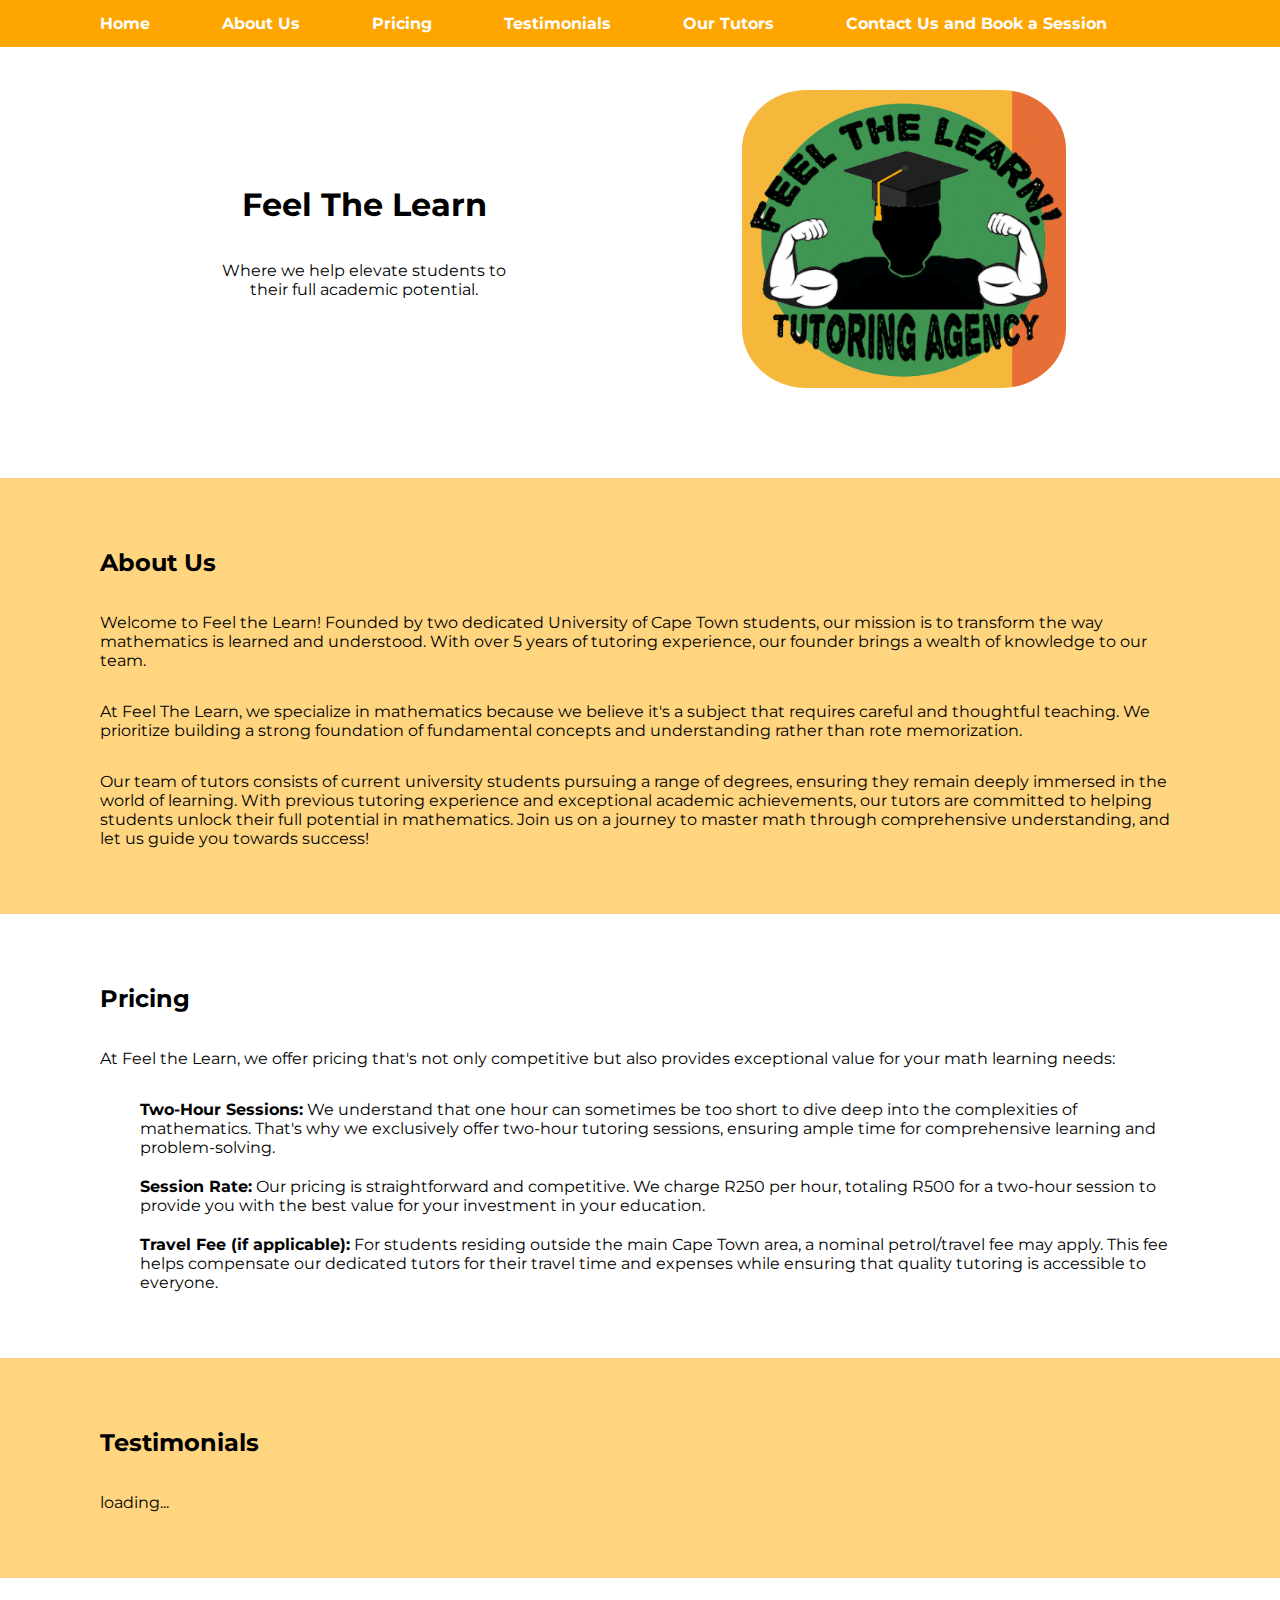
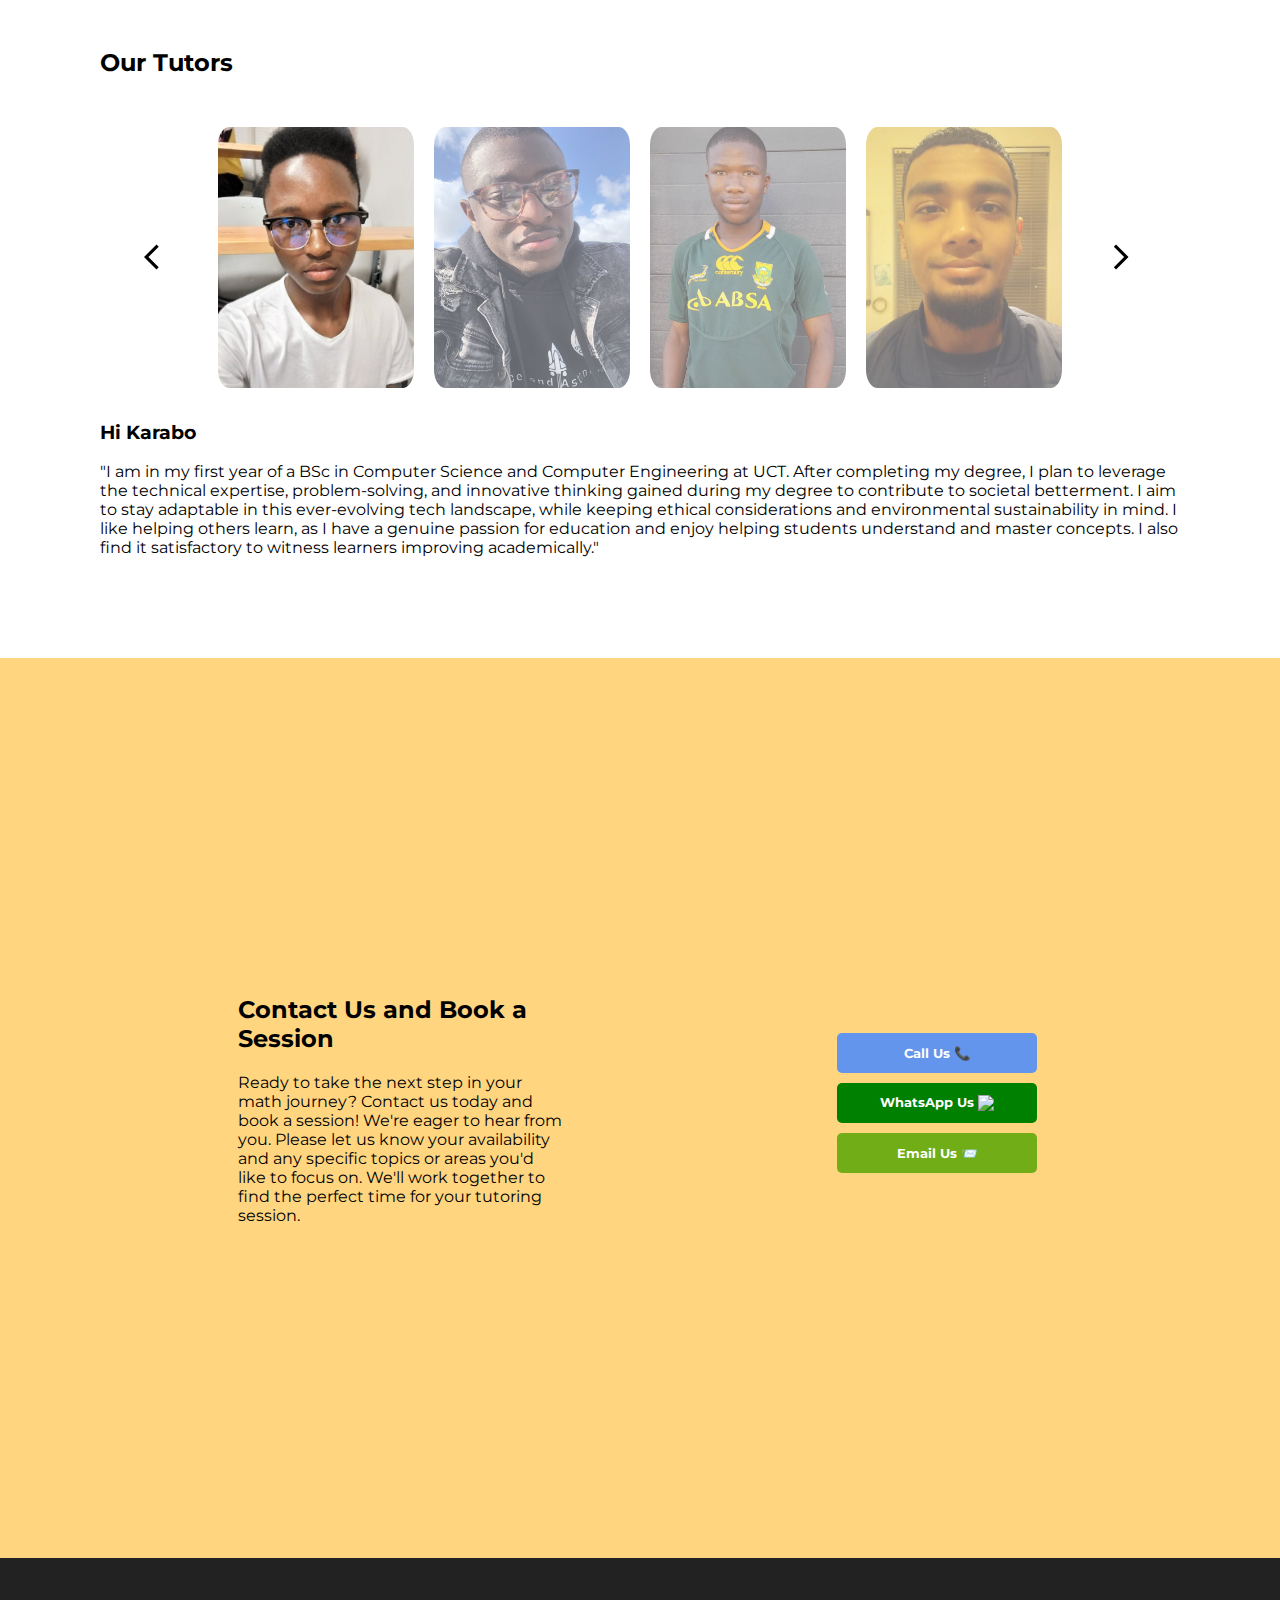
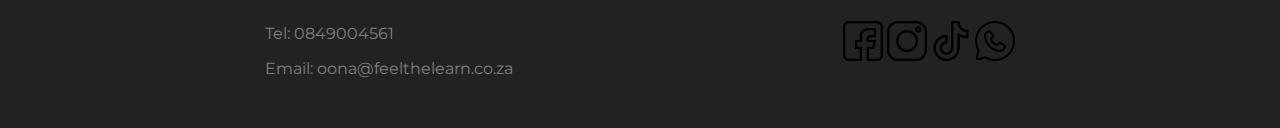
==== index.html @ 37683a4b "fix: bottom social buttons" ====
<!DOCTYPE html>
<html lang="">
  <head>
    <link rel="preconnect" href="https://fonts.googleapis.com" />
    <link rel="preconnect" href="https://fonts.gstatic.com" crossorigin />
    <link
      href="https://fonts.googleapis.com/css2?family=Montserrat:wght@300&display=swap"
      rel="stylesheet"
    />
    <link rel="stylesheet" href="styles.css" />
    <link rel="stylesheet" href="https://fonts.googleapis.com/icon?family=Material+Icons">

  </head>

  <body>
    <div class="topbar">
      <ul class="top-bar-items">
        <li><a href="#home" class="topbar-item">Home</a></li>
        <li><a href="#about" class="topbar-item">About Us</a></li>
        <li><a href="#pricing" class="topbar-item">Pricing</a></li>
        <li><a href="#testimonials" class="topbar-item">Testimonials</a></li>
        <li><a href="#tutors" class="topbar-item">Our Tutors</a></li>
        <li>
          <a href="#contact" class="topbar-item"
            >Contact Us and Book a Session</a
          >
        </li>
      </ul>
    </div>

    <h1></h1>

    <div id="home" class="section top">
      <div class="top-left">
        <h1>Feel The Learn</h1>
        <p style="width: 300px">
          Where we help elevate students to their full academic potential.
        </p>
      </div>
      <img src="images/FTL_Logo.png" style="width: 30%" class="top-right" />
    </div>

    <div id="about" class="section even">
      <h2>About Us</h2>
      <p>
        Welcome to Feel the Learn! Founded by two dedicated University of Cape
        Town students, our mission is to transform the way mathematics is
        learned and understood. With over 5 years of tutoring experience, our
        founder brings a wealth of knowledge to our team.
      </p>
      <p>
        At Feel The Learn, we specialize in mathematics because we believe it's
        a subject that requires careful and thoughtful teaching. We prioritize
        building a strong foundation of fundamental concepts and understanding
        rather than rote memorization.
      </p>
      <p>
        Our team of tutors consists of current university students pursuing a
        range of degrees, ensuring they remain deeply immersed in the world of
        learning. With previous tutoring experience and exceptional academic
        achievements, our tutors are committed to helping students unlock their
        full potential in mathematics. Join us on a journey to master math
        through comprehensive understanding, and let us guide you towards
        success!
      </p>
    </div>

    <div id="pricing" class="section odd">
      <h2>Pricing</h2>
      <p>
        At Feel the Learn, we offer pricing that's not only competitive but also
        provides exceptional value for your math learning needs:
      </p>
      <ul style="list-style-type: none">
        <li style="margin-bottom: 20px">
          <b>Two-Hour Sessions:</b> We understand that one hour can sometimes be
          too short to dive deep into the complexities of mathematics. That's
          why we exclusively offer two-hour tutoring sessions, ensuring ample
          time for comprehensive learning and problem-solving.
        </li>
        <li style="margin-bottom: 20px">
          <b>Session Rate:</b> Our pricing is straightforward and competitive.
          We charge R250 per hour, totaling R500 for a two-hour session to
          provide you with the best value for your investment in your education.
        </li>
        <li>
          <b>Travel Fee (if applicable):</b> For students residing outside the
          main Cape Town area, a nominal petrol/travel fee may apply. This fee
          helps compensate our dedicated tutors for their travel time and
          expenses while ensuring that quality tutoring is accessible to
          everyone.
        </li>
      </ul>
    </div>

    <div id="testimonials" class="section even">
      <h2>Testimonials</h2>
      <p>loading...</p>
    </div>

    <div id="tutors" class="section odd">
      <h2 style="margin-bottom: 40px">Our Tutors</h2>

      <div class="container">
        <div class="mySlides"></div>
        <div class="mySlides"></div>
        <div class="mySlides"></div>
        <div class="mySlides"></div>

        <div class="row">
          <div class="arrow"><img src="images/arrow_back_ios.svg" onclick="plusSlides(-1)"/></div>
          
          <div class="column">
            <img
              class="demo cursor"
              src="images/Karabo.jpeg"
              style="width: 100%"
              onclick="currentSlide(1)"
              alt="Karabo"
            />
          </div>
          <div class="column">
            <img
              class="demo cursor"
              src="images/Cropped_3l4_Mduduzi.jpeg"
              style="width: 100%"
              onclick="currentSlide(2)"
              alt="Mduduzi"
            />
          </div>
          <div class="column">
            <img
              class="demo cursor"
              src="images/Cropped_3l4_Olwethu.jpeg"
              style="width: 100%"
              onclick="currentSlide(3)"
              alt="Olwethu"
            />
          </div>
          <div class="column">
            <img
              class="demo cursor"
              src="images/Cropped_3l4_Qaasim.jpeg"
              style="width: 100%"
              onclick="currentSlide(4)"
              alt="Qaasim"
            />
          </div>

          <div class="column" style="display: none;">
            <img
             
              src="images/stock_headshot_1.jpg"
              style="width: 100%"

            />
          </div>

          <div class="column" style="display: none;">
            <img
             
              src="images/stock_headshot_2.jpg"
              style="width: 100%"

            />
          </div>

          <div class="column" style="display: none;">
            <img
             
              src="images/stock_headshot_3.jpg"
              style="width: 100%"

            />
          </div>




          <div class="arrow"><img src="images/arrow_forward_ios.svg" onclick="plusSlides(1)"/></div>
        </div>

      </div>

      <div class="bio">
        <h3>Hi Karabo</h3>
        <i class="fas fa-cloud"></i>
        <p>
          
          <!-- <i class="fa-thin fa-arrow-right fa-beat-fade fa-2xs" >asdf</i> -->
          <!-- <i class="material-icons">arrow</i> -->

          "I am in my first year of a BSc in Computer Science and Computer
          Engineering at UCT. After completing my degree, I plan to leverage the
          technical expertise, problem-solving, and innovative thinking gained
          during my degree to contribute to societal betterment. I aim to stay
          adaptable in this ever-evolving tech landscape, while keeping ethical
          considerations and environmental sustainability in mind. I like
          helping others learn, as I have a genuine passion for education and
          enjoy helping students understand and master concepts. I also find it
          satisfactory to witness learners improving academically."
        </p>
      </div>

      <div class="bio">
        <h3>Meet Mduduzi</h3>
        <p>
          "I am currently pursuing a Bachelor of Science in Astrophysics and
          Physics. My post-university plan is to work as a lecturer. What I
          appreciate about tutoring is the opportunity to teach individuals
          valuable problem-solving skills, guiding them in honing their
          abilities. The satisfaction of knowing that you've contributed to
          someone's growth and development is what I truly cherish."
        </p>
      </div>

      <div class="bio">
        <h3>Hi Olwethu</h3>
        <p>

          "I'm currently in my first year of Mechatronics Engineering. My
          aspiration is to find a job that offers both financial stability and
          personal enjoyment. I also have a passion for sharing my knowledge and
          working with others to tackle challenging problems."
        </p>
      </div>

      <div class="bio">
        <h3>Meet Qaasim</h3>
        <p>
          "I am presently pursuing a Bachelor of Science in Pure and Applied
          Mathematics. My future plan involves becoming a lecturer at UCT. What
          truly brings me joy is sharing my knowledge with others and knowing
          that I've played a part in helping someone gain a deeper
          understanding."
        </p>
      </div>
    </div>

    <div id="contact" class="section even">
<div style="width: 30%;">
  <h2>Contact Us and Book a Session</h2>

  <p>
    Ready to take the next step in your math journey? Contact us today and
    book a session! We're eager to hear from you. Please let us know your
    availability and any specific topics or areas you'd like to focus on.
    We'll work together to find the perfect time for your tutoring session.
  </p>
</div>

      <ul style="list-style-type: none; padding-left: 0">
        <li><a href="tel:0849004561"><button class="call-contact-button">Call Us &#x1F4DE</button></a></li>
        <li>
          <a
          style="margin-right: 5px"
          href="https://wa.me/27849004561?text=Hi%20there.%20I'm%20interested%20in%20tutoring%20at%20Feel%20The%20Learn."
        >
          <button class="whatsapp-contact-button">WhatsApp Us <img
            style="display: inline; width: 32px; vertical-align: middle;"
            src="https://upload.wikimedia.org/wikipedia/commons/thumb/5/5e/WhatsApp_icon.png/128px-WhatsApp_icon.png"
        /></button> 
          <!-- &#x1F4F1 -->
          </a>
        </li>
        <li>
          <a
          style="display: inline"
          href="mailto:oona@feelthelearn.co.za?subject=Interested%20in%20Tutoring"
          >
          <button class="email-contact-button">Email Us &#x1F4E8</button>
        </a>
      </li>
      </ul>
    </div>

    <div id="bottom" class="section bottom" style="display: flex; flex-direction: row; justify-content: space-around; align-items: center;">
      <div style="display: flex; flex-direction: column;">
        <p><a href="tel:0849004561" class="contact-link">Tel: 0849004561</a></p>
      <a href="mailto:oona@feelthelearn.co.za?subject=Interested%20in%20Tutoring" class="contact-link">Email: oona@feelthelearn.co.za</a></div>
      <div>
        
        <div >
          <img src="images/facebook_outline.png" style="width: 40px;" class="social-link"/>
          <img src="images/instagram_outline.png" style="width: 40px;" class="social-link"/>
          <img src="images/tik-tok_outline.png" style="width: 40px;" class="social-link"/>
          <img src="images/whatsapp_outline.png" style="width: 40px;" class="social-link"/>
        </div>
      
      </div>
      

      <!-- <p>
        Ready to take the next step in your math journey? Contact us today and
        book a session! We're eager to hear from you. Please let us know your
        availability and any specific topics or areas you'd like to focus on.
        We'll work together to find the perfect time for your tutoring session.
      </p> -->

      <!-- <ul style="list-style-type: none; padding-left: 0; display: flex; flex-direction: row; justify-content: space-around;"> -->

        <!-- <li>Call us on <a href="tel:0849004561">0849004561</a></li> -->
        <!-- <li style="display: flex; align-items: center">
          <p style="margin-right: 5px">Contact us on</p>
          <a
            style="margin-right: 5px"
            href="https://wa.me/27849004561?text=Hi%20there.%20I'm%20interested%20in%20tutoring%20at%20Feel%20The%20Learn."
          >
            WhatsApp
          </a>
          <a
            class="contact-button"
            href="https://wa.me/27849004561?text=Hi%20there.%20I'm%20interested%20in%20tutoring%20at%20Feel%20The%20Learn."
          >
            <img
              style="width: 32px"
              src="https://upload.wikimedia.org/wikipedia/commons/thumb/5/5e/WhatsApp_icon.png/128px-WhatsApp_icon.png"
          /></a>
        </li>

        <li>
          Email us at
          <a
            style="display: inline"
            href="mailto:tutor.feelthelearn@gmail.com?subject=Interested%20in%20Tutoring"
            >tutor.feelthelearn@gmail.com</a
          >
        </li> -->
      <!-- </ul> -->
    </div>

    <script src="script.js"></script>
  </body>
</html>
---- styles.css ----
html {
  scroll-behavior: smooth;
}

* {
  font-family: "Montserrat", sans-serif;
  /* font-family: 'Bebas Neue', sans-serif; */
  /* font-family: 'Montserrat', sans-serif; */
  /* font-family: Arial, Helvetica, sans-serif; */
}
body {
  margin: 0;
}

.section {
  display: flex;
  justify-content: center;
  flex-direction: column;
  padding: 50px 100px;
}

.section.top {
  display: flex;
  justify-content: space-around;
  background-color: white;
  flex-direction: row;
  text-align: center;
  margin-top: 40px;
  margin-bottom: 40px;
  /* padding-bottom: 0;
  padding-top: 0; */
}

.top-right {
  /* text-align: right; */
  margin: 0;
  padding: 0;
  border-radius: 20%;
}

.top-left {
  display: flex;
  flex-direction: column;
  justify-content: center;
}

.section.odd {
  display: flex;
  justify-content: center;
  background-color: white;
  flex-direction: column;
  text-align: left;
}

.section.even {
  display: flex;
  justify-content: center;
  background-color: #ffd580;
  flex-direction: column;
  text-align: left;
}

/* .section > .odd {
  text-align: center;
} */

.contact-button {
  display: inline;
  /* margin-left: auto;
  margin-right: auto; */
  width: 32px;
  /* vertical-align: ; */
}

* {
  box-sizing: border-box;
}

.tutor {
  vertical-align: middle;
}

/* Position the image container (needed to position the left and right arrows) */
.container {
  position: relative;
}

/* Hide the images by default */
/* .mySlides > img {
  display: none;
} */

/* Add a pointer when hovering over the thumbnail images */
.cursor {
  cursor: pointer;
}

/* Next & previous buttons */
.prev,
.next {
  cursor: pointer;
  position: absolute;
  top: 40%;
  width: auto;
  padding: 16px;
  margin-top: -50px;
  color: white;
  font-weight: bold;
  font-size: 20px;
  border-radius: 0 3px 3px 0;
  user-select: none;
  -webkit-user-select: none;
}

/* Position the "next button" to the right */
.next {
  right: 0;
  border-radius: 3px 0 0 3px;
}

/* On hover, add a black background color with a little bit see-through */
.prev:hover,
.next:hover {
  background-color: rgba(0, 0, 0, 0.8);
}

/* Number text (1/3 etc) */
.numbertext {
  color: #f2f2f2;
  font-size: 12px;
  padding: 8px 12px;
  position: absolute;
  top: 0;
}

/* Container for image text */
.caption-container {
  text-align: center;
  background-color: #222;
  padding: 2px 16px;
  color: white;
}

.row {
  display: flex;
  flex-direction: row;
  justify-content: center;
  align-items: center;
}

.row:after {
  content: "";
  display: flex;
  clear: both;


}

/* Six columns side by side */
.column {
  /* border-radius: 20%; */
  float: left;
  width: 20%;
}

.arrow {
  /* width: 9%; */

  /* float: left; */

  /* height: 100%; */
  text-align: center;
  vertical-align: middle;
  width: 9%;

}

.arrow:hover {
  opacity: 0.6;
}

/* .left {
  rotate: 180deg;;
} */

.arrow img {
  height: 30px;
  /* vertical-align: middle; */
}

.column img {
  border-radius: 10%;
  padding: 10px;
  /* height: 200px; */
  /* object-fit: cover; */
  /* object-position: 50% 30%; */
}

#tutors {
  display:block;
  width:100%;

  height: 680px;
  /* overflow: scroll; */
}

/* Add a transparency effect for thumnbail images */
.demo {
  opacity: 0.6;
}

.active,
.demo:hover {
  opacity: 1;
}

.topbar {
  display: flex;
  justify-content: center;
  flex-direction: row;
  z-index: 1;
  margin: 0;
  padding: 0;
  width: 100%;
  position: fixed;
  top: 0;
  background-color: orange;
  overflow: hidden;
  list-style-type: none;
}

.top-bar-items {
  display: flex;
  /* justify-content: space-around; */
  margin: 0;
  padding: 0;
  list-style-type: none;

  width: 90%;
  list-style-type: none;

  overflow: hidden;
  background-color: orange;

  /* width: 100%; */
}

.topbar-item {
  float: left;
  display: block;
  color: white;
  font-weight: bold;
  text-align: center;
  margin: 0px 16px;
  padding: 14px 20px;
  /* marg */
  text-decoration: none;
  
}
.topbar-item:hover {
  background-color: #222;
  /* border-radius: 10%; */

}



.call-contact-button {
  border: none;

  width: 200px;
  height: 40px;
  border-radius: 5px;
  background-color: cornflowerblue;
  color: white;
  font-weight: bold;
  /* text-decoration: bold; */
  /* text-decoration: none; */
  margin-bottom: 10px;
}

.whatsapp-contact-button {
  border: none;
  width: 200px;
  height: 40px;
  border-radius: 5px;
  background-color:green;
  color: white;
  font-weight: bold;
  /* text-decoration: bold; */
  /* text-decoration: none; */
  margin-bottom: 10px;
}

.email-contact-button {
  border: none;
  width: 200px;
  height: 40px;
  border-radius: 5px;
  background-color:rgb(112, 173, 22);
  color: white;
  font-weight: bold;
  /* text-decoration: bold; */
  /* text-decoration: none; */
  margin-bottom: 10px;
}

button:hover {
  cursor: pointer;
  opacity: 0.6;
}

.bottom {
  background-color: #222;
  color: grey;

}

.bottom a {
  /* text-decoration: none; */
  color: grey;
  /* text-decoration:underline; */
}

#contact {
  height: 100vh;
  display: flex;
  flex-direction: row;
  justify-content: space-around;
  align-items: center;
}

.social-link:hover {
cursor: pointer;
}

.contact-link {
  text-decoration: none;
}

.contact-link:hover {
  text-decoration: underline;
}
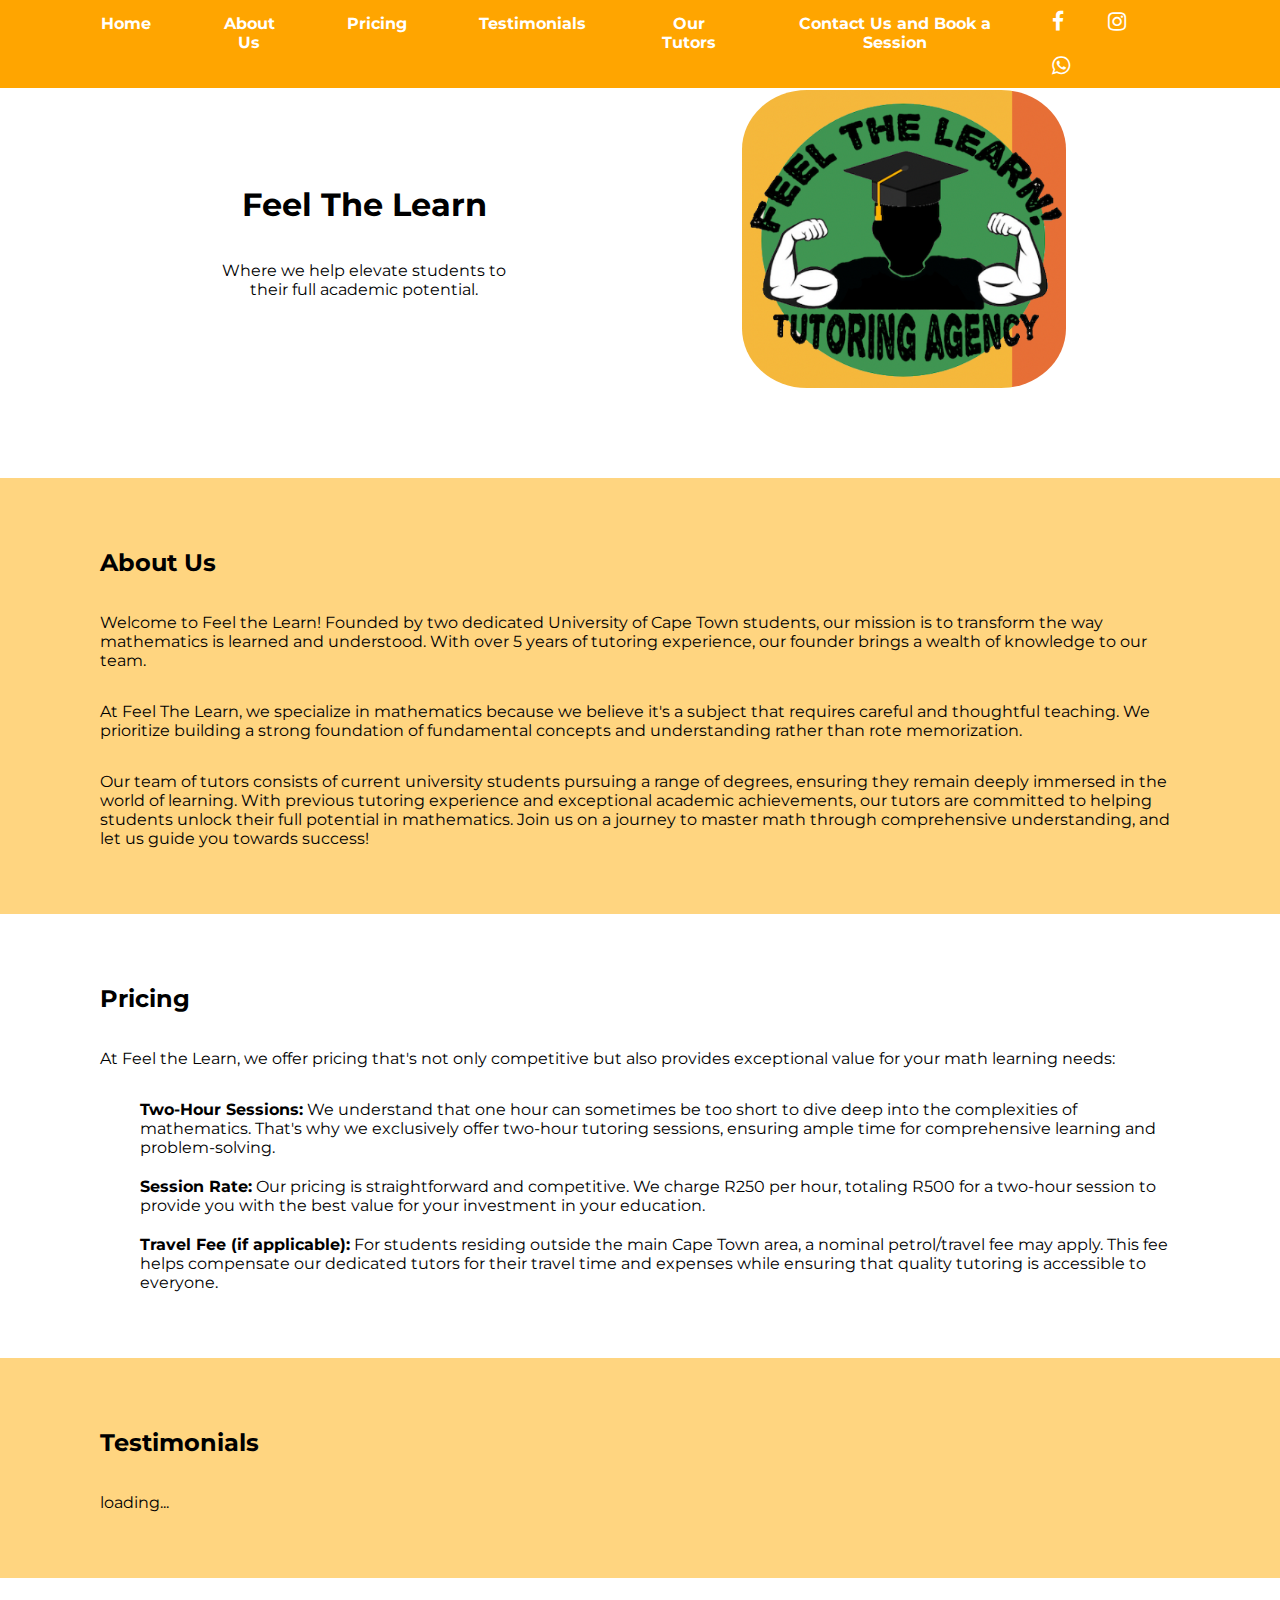
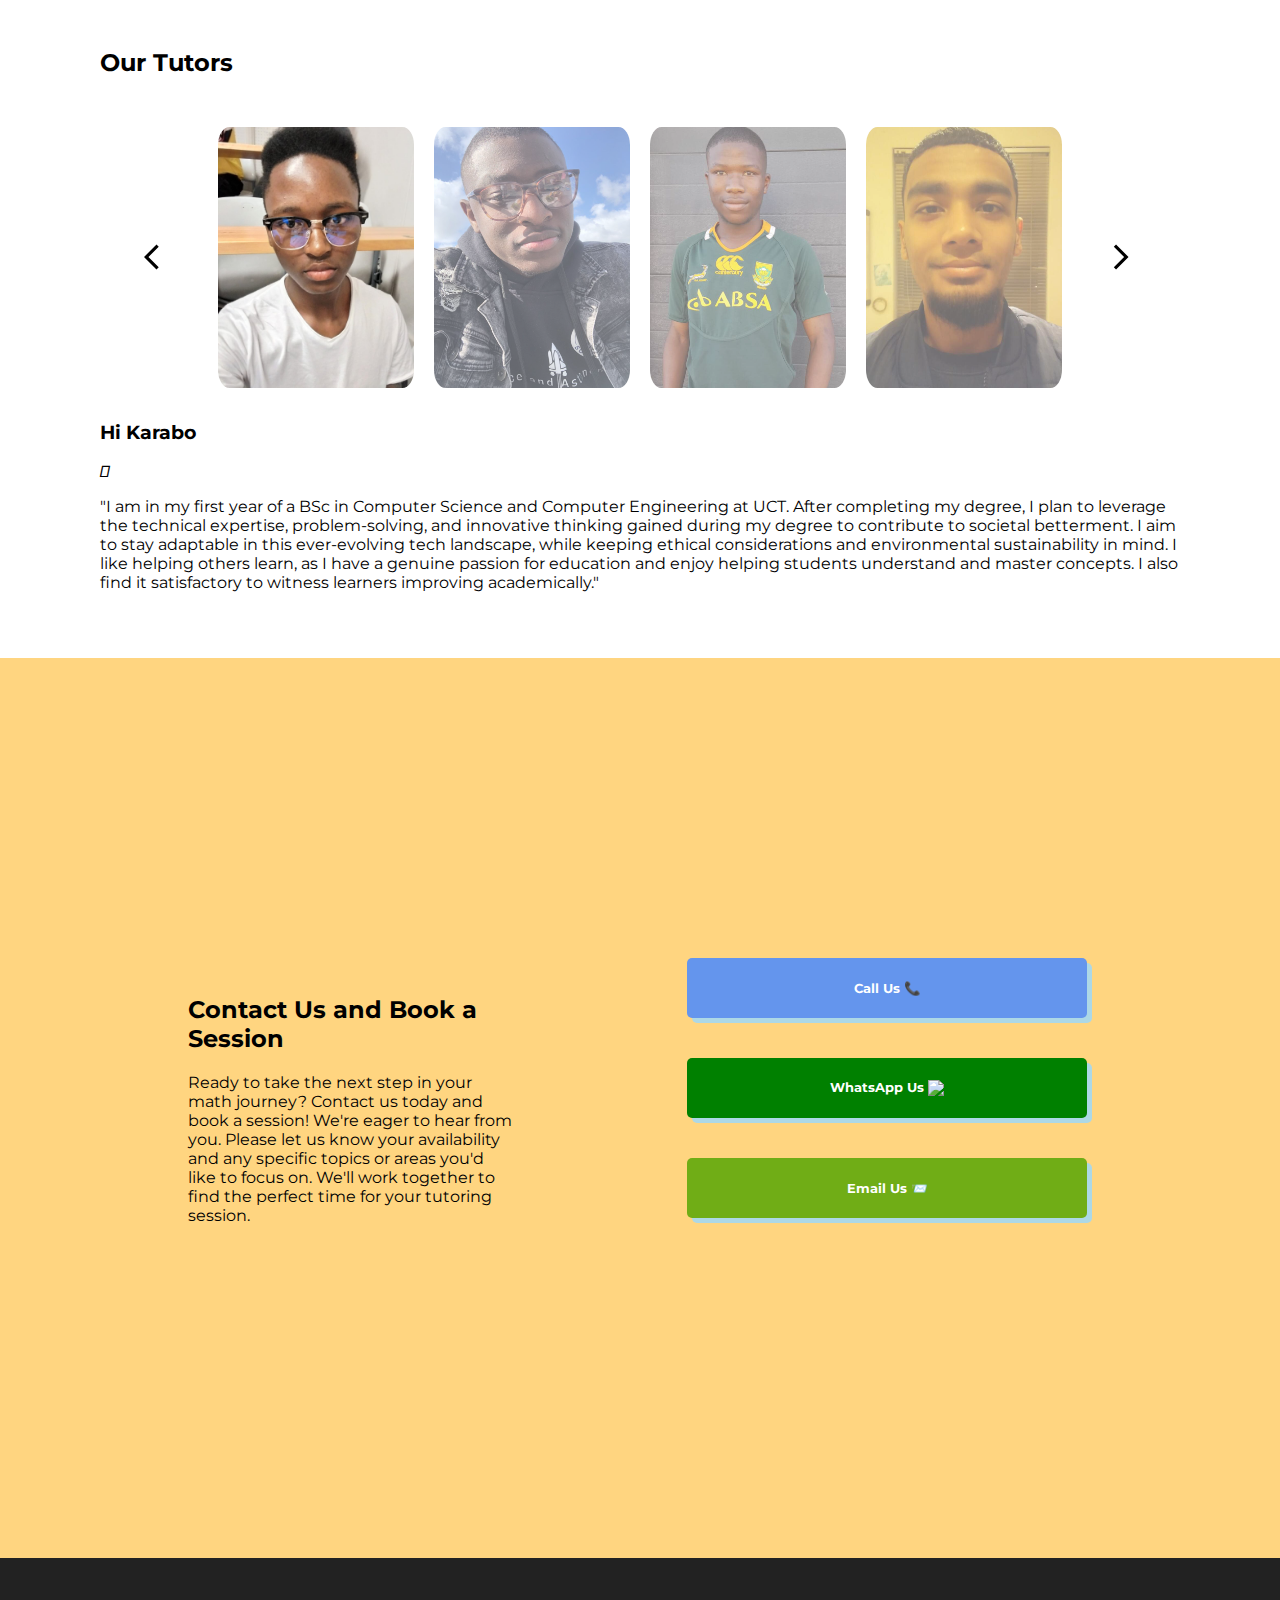
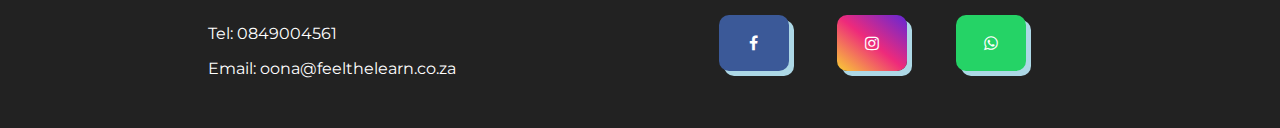
==== commit 81b725cb: "fix: mostly done" ====
--- a/index.html
+++ b/index.html
@@ -8,13 +8,19 @@
       rel="stylesheet"
     />
     <link rel="stylesheet" href="styles.css" />
-    <link rel="stylesheet" href="https://fonts.googleapis.com/icon?family=Material+Icons">
-
+    <link
+      rel="stylesheet"
+      href="https://fonts.googleapis.com/icon?family=Material+Icons"
+    />
+    <link
+      rel="stylesheet"
+      href="https://cdnjs.cloudflare.com/ajax/libs/font-awesome/4.7.0/css/font-awesome.min.css"
+    />
   </head>
 
   <body>
     <div class="topbar">
-      <ul class="top-bar-items">
+      <ul class="top-bar-items"u
         <li><a href="#home" class="topbar-item">Home</a></li>
         <li><a href="#about" class="topbar-item">About Us</a></li>
         <li><a href="#pricing" class="topbar-item">Pricing</a></li>
@@ -26,6 +32,20 @@
           >
         </li>
       </ul>
+      <div class="top-socials-section">
+        <a
+          href="https://facebook.com"
+          class="fa social-link-top fb-top fa-facebook fa-lg"
+        ></a>
+        <a
+          href="https://instagram.com"
+          class="fa social-link-top in-top fa-instagram fa-lg"
+        ></a>
+        <a
+          href="https://whatsapp.com"
+          class="fa social-link-top wa-top fa-brands fa-whatsapp fa-lg"
+        ></a>
+      </div>
     </div>
 
     <h1></h1>
@@ -108,8 +128,10 @@
         <div class="mySlides"></div>
 
         <div class="row">
-          <div class="arrow"><img src="images/arrow_back_ios.svg" onclick="plusSlides(-1)"/></div>
-          
+          <div class="arrow">
+            <img src="images/arrow_back_ios.svg" onclick="plusSlides(-1)" />
+          </div>
+
           <div class="column">
             <img
               class="demo cursor"
@@ -147,46 +169,28 @@
             />
           </div>
 
-          <div class="column" style="display: none;">
-            <img
-             
-              src="images/stock_headshot_1.jpg"
-              style="width: 100%"
-
-            />
-          </div>
-
-          <div class="column" style="display: none;">
-            <img
-             
-              src="images/stock_headshot_2.jpg"
-              style="width: 100%"
-
-            />
-          </div>
-
-          <div class="column" style="display: none;">
-            <img
-             
-              src="images/stock_headshot_3.jpg"
-              style="width: 100%"
-
-            />
-          </div>
-
-
-
-
-          <div class="arrow"><img src="images/arrow_forward_ios.svg" onclick="plusSlides(1)"/></div>
+          <div class="column" style="display: none">
+            <img src="images/stock_headshot_1.jpg" style="width: 100%" />
+          </div>
+
+          <div class="column" style="display: none">
+            <img src="images/stock_headshot_2.jpg" style="width: 100%" />
+          </div>
+
+          <div class="column" style="display: none">
+            <img src="images/stock_headshot_3.jpg" style="width: 100%" />
+          </div>
+
+          <div class="arrow">
+            <img src="images/arrow_forward_ios.svg" onclick="plusSlides(1)" />
+          </div>
         </div>
-
       </div>
 
       <div class="bio">
         <h3>Hi Karabo</h3>
         <i class="fas fa-cloud"></i>
         <p>
-          
           <!-- <i class="fa-thin fa-arrow-right fa-beat-fade fa-2xs" >asdf</i> -->
           <!-- <i class="material-icons">arrow</i> -->
 
@@ -217,7 +221,6 @@
       <div class="bio">
         <h3>Hi Olwethu</h3>
         <p>
-
           "I'm currently in my first year of Mechatronics Engineering. My
           aspiration is to find a job that offers both financial stability and
           personal enjoyment. I also have a passion for sharing my knowledge and
@@ -238,57 +241,82 @@
     </div>
 
     <div id="contact" class="section even">
-<div style="width: 30%;">
-  <h2>Contact Us and Book a Session</h2>
-
-  <p>
-    Ready to take the next step in your math journey? Contact us today and
-    book a session! We're eager to hear from you. Please let us know your
-    availability and any specific topics or areas you'd like to focus on.
-    We'll work together to find the perfect time for your tutoring session.
-  </p>
-</div>
+      <div style="width: 30%">
+        <h2>Contact Us and Book a Session</h2>
+
+        <p>
+          Ready to take the next step in your math journey? Contact us today and
+          book a session! We're eager to hear from you. Please let us know your
+          availability and any specific topics or areas you'd like to focus on.
+          We'll work together to find the perfect time for your tutoring
+          session.
+        </p>
+      </div>
 
       <ul style="list-style-type: none; padding-left: 0">
-        <li><a href="tel:0849004561"><button class="call-contact-button">Call Us &#x1F4DE</button></a></li>
-        <li>
-          <a
-          style="margin-right: 5px"
-          href="https://wa.me/27849004561?text=Hi%20there.%20I'm%20interested%20in%20tutoring%20at%20Feel%20The%20Learn."
+        <li>
+          <a href="tel:0849004561"
+            ><button class="call-contact-button">Call Us &#x1F4DE;</button></a
+          >
+        </li>
+        <li>
+          <a
+            style="margin-right: 5px"
+            href="https://wa.me/27849004561?text=Hi%20there.%20I'm%20interested%20in%20tutoring%20at%20Feel%20The%20Learn."
+          >
+            <button class="whatsapp-contact-button">
+              WhatsApp Us
+              <img
+                style="display: inline; width: 32px; vertical-align: middle"
+                src="https://upload.wikimedia.org/wikipedia/commons/thumb/5/5e/WhatsApp_icon.png/128px-WhatsApp_icon.png"
+              />
+            </button>
+            <!-- &#x1F4F1 -->
+          </a>
+        </li>
+        <li>
+          <a
+            style="display: inline"
+            href="mailto:oona@feelthelearn.co.za?subject=Interested%20in%20Tutoring"
+          >
+            <button class="email-contact-button">Email Us &#x1F4E8;</button>
+          </a>
+        </li>
+      </ul>
+    </div>
+
+    <div
+      id="bottom"
+      class="section bottom"
+      style="
+        display: flex;
+        flex-direction: row;
+        justify-content: space-around;
+        align-items: center;
+      "
+    >
+      <div style="display: flex; flex-direction: column">
+        <p><a href="tel:0849004561" class="contact-link">Tel: 0849004561</a></p>
+        <a
+          href="mailto:oona@feelthelearn.co.za?subject=Interested%20in%20Tutoring"
+          class="contact-link"
+          >Email: oona@feelthelearn.co.za</a
         >
-          <button class="whatsapp-contact-button">WhatsApp Us <img
-            style="display: inline; width: 32px; vertical-align: middle;"
-            src="https://upload.wikimedia.org/wikipedia/commons/thumb/5/5e/WhatsApp_icon.png/128px-WhatsApp_icon.png"
-        /></button> 
-          <!-- &#x1F4F1 -->
-          </a>
-        </li>
-        <li>
-          <a
-          style="display: inline"
-          href="mailto:oona@feelthelearn.co.za?subject=Interested%20in%20Tutoring"
-          >
-          <button class="email-contact-button">Email Us &#x1F4E8</button>
-        </a>
-      </li>
-      </ul>
-    </div>
-
-    <div id="bottom" class="section bottom" style="display: flex; flex-direction: row; justify-content: space-around; align-items: center;">
-      <div style="display: flex; flex-direction: column;">
-        <p><a href="tel:0849004561" class="contact-link">Tel: 0849004561</a></p>
-      <a href="mailto:oona@feelthelearn.co.za?subject=Interested%20in%20Tutoring" class="contact-link">Email: oona@feelthelearn.co.za</a></div>
+      </div>
       <div>
-        
-        <div >
-          <img src="images/facebook_outline.png" style="width: 40px;" class="social-link"/>
-          <img src="images/instagram_outline.png" style="width: 40px;" class="social-link"/>
-          <img src="images/tik-tok_outline.png" style="width: 40px;" class="social-link"/>
-          <img src="images/whatsapp_outline.png" style="width: 40px;" class="social-link"/>
+        <div
+          style="
+            width: 400px;
+            display: flex;
+            justify-content: space-evenly;
+            flex-direction: row;
+          "
+        >
+          <a href="#" class="fa social-link fa-facebook"></a>
+          <a href="#" class="fa social-link fa-instagram"></a>
+          <a href="#" class="fa social-link fa-brands fa-whatsapp"></a>
         </div>
-      
-      </div>
-      
+      </div>
 
       <!-- <p>
         Ready to take the next step in your math journey? Contact us today and
@@ -299,8 +327,8 @@
 
       <!-- <ul style="list-style-type: none; padding-left: 0; display: flex; flex-direction: row; justify-content: space-around;"> -->
 
-        <!-- <li>Call us on <a href="tel:0849004561">0849004561</a></li> -->
-        <!-- <li style="display: flex; align-items: center">
+      <!-- <li>Call us on <a href="tel:0849004561">0849004561</a></li> -->
+      <!-- <li style="display: flex; align-items: center">
           <p style="margin-right: 5px">Contact us on</p>
           <a
             style="margin-right: 5px"
@@ -328,7 +356,6 @@
         </li> -->
       <!-- </ul> -->
     </div>
-
     <script src="script.js"></script>
   </body>
 </html>
--- a/styles.css
+++ b/styles.css
@@ -152,8 +152,6 @@
   content: "";
   display: flex;
   clear: both;
-
-
 }
 
 /* Six columns side by side */
@@ -172,11 +170,11 @@
   text-align: center;
   vertical-align: middle;
   width: 9%;
-
 }
 
 .arrow:hover {
   opacity: 0.6;
+  cursor: pointer;
 }
 
 /* .left {
@@ -197,8 +195,8 @@
 }
 
 #tutors {
-  display:block;
-  width:100%;
+  display: block;
+  width: 100%;
 
   height: 680px;
   /* overflow: scroll; */
@@ -216,7 +214,7 @@
 
 .topbar {
   display: flex;
-  justify-content: center;
+  justify-content: space-between;
   flex-direction: row;
   z-index: 1;
   margin: 0;
@@ -233,10 +231,12 @@
   display: flex;
   /* justify-content: space-around; */
   margin: 0;
+  margin-left: 65px;
   padding: 0;
   list-style-type: none;
-
-  width: 90%;
+  /* justify-content: ; */
+  float: left;
+  /* width: 90%; */
   list-style-type: none;
 
   overflow: hidden;
@@ -255,70 +255,69 @@
   padding: 14px 20px;
   /* marg */
   text-decoration: none;
-  
 }
 .topbar-item:hover {
   background-color: #222;
   /* border-radius: 10%; */
-
-}
-
-
+}
 
 .call-contact-button {
   border: none;
 
-  width: 200px;
-  height: 40px;
+  width: 400px;
+  height: 60px;
   border-radius: 5px;
   background-color: cornflowerblue;
   color: white;
   font-weight: bold;
   /* text-decoration: bold; */
   /* text-decoration: none; */
-  margin-bottom: 10px;
+  margin-bottom: 40px;
+  box-shadow: 5px 5px lightblue;
 }
 
 .whatsapp-contact-button {
   border: none;
-  width: 200px;
-  height: 40px;
+  width: 400px;
+  height: 60px;
   border-radius: 5px;
-  background-color:green;
+  background-color: green;
   color: white;
   font-weight: bold;
   /* text-decoration: bold; */
   /* text-decoration: none; */
-  margin-bottom: 10px;
+  margin-bottom: 40px;
+  box-shadow: 5px 5px lightblue;
 }
 
 .email-contact-button {
   border: none;
-  width: 200px;
-  height: 40px;
+  width: 400px;
+  height: 60px;
   border-radius: 5px;
-  background-color:rgb(112, 173, 22);
+  background-color: rgb(112, 173, 22);
   color: white;
   font-weight: bold;
   /* text-decoration: bold; */
   /* text-decoration: none; */
-  margin-bottom: 10px;
+  margin-bottom: 40px;
+  box-shadow: 5px 5px lightblue;
 }
 
 button:hover {
+  box-shadow: 10px 10px lightblue;
   cursor: pointer;
-  opacity: 0.6;
+  /* opacity: 0.6; */
 }
 
 .bottom {
   background-color: #222;
   color: grey;
-
 }
 
 .bottom a {
   /* text-decoration: none; */
-  color: grey;
+  /* color: grey; */
   /* text-decoration:underline; */
 }
 
@@ -331,13 +330,92 @@
 }
 
 .social-link:hover {
-cursor: pointer;
+  cursor: pointer;
+  /* filter: brightness(250%); */
 }
 
 .contact-link {
   text-decoration: none;
+  color: white;
 }
 
 .contact-link:hover {
   text-decoration: underline;
 }
+
+.top-socials-section {
+  margin-right: 90px;
+  /* vertical-align: center; */
+  /* width: 2%; */
+  /* width: ; */
+}
+
+.social-link-top {
+  margin: 14px 20px;
+  padding: 0px 0px;
+  /* font-size: 20px; */
+  /* height: 30px; */
+  /* width: 30px; */
+
+  text-decoration: none;
+
+  color: white;
+}
+
+.social-link-top:hover {
+  text-decoration: underline;
+  /* background-color: none; */
+  /* box-shadow: 5px 5px 5px grey; */
+}
+
+.social-link {
+  padding: 20px;
+  font-size: 70px;
+  width: 70px;
+  text-align: center;
+  text-decoration: none;
+  margin: 5px 2px;
+  border-radius: 10px;
+  color: white;
+  box-shadow: 5px 5px lightblue;
+}
+
+.social-link:hover {
+  /* opacity: 0.7; */
+  /* text-shadow: 5px 5px white;
+     */
+  box-shadow: 10px 10px lightblue;
+}
+
+.fa-facebook {
+  background: #3b5998;
+  color: white;
+}
+
+.fa-instagram {
+  background-image: linear-gradient(to top right, #f9ce34, #ee2a7b, #6228d7);
+  /* background-color: red; */
+}
+
+.fa-whatsapp {
+  background: #25d366;
+  color: white;
+}
+
+.fb-top {
+  background: none;
+  color: white;
+}
+
+.in-top {
+  /* background-image: linear-gradient(to top right, #f9ce34, #ee2a7b, #6228d7); */
+  /* background-color: red; */
+  background: none;
+  color: white;
+}
+
+.wa-top {
+  /* background: #25D366; */
+  background: none;
+  color: white;
+}
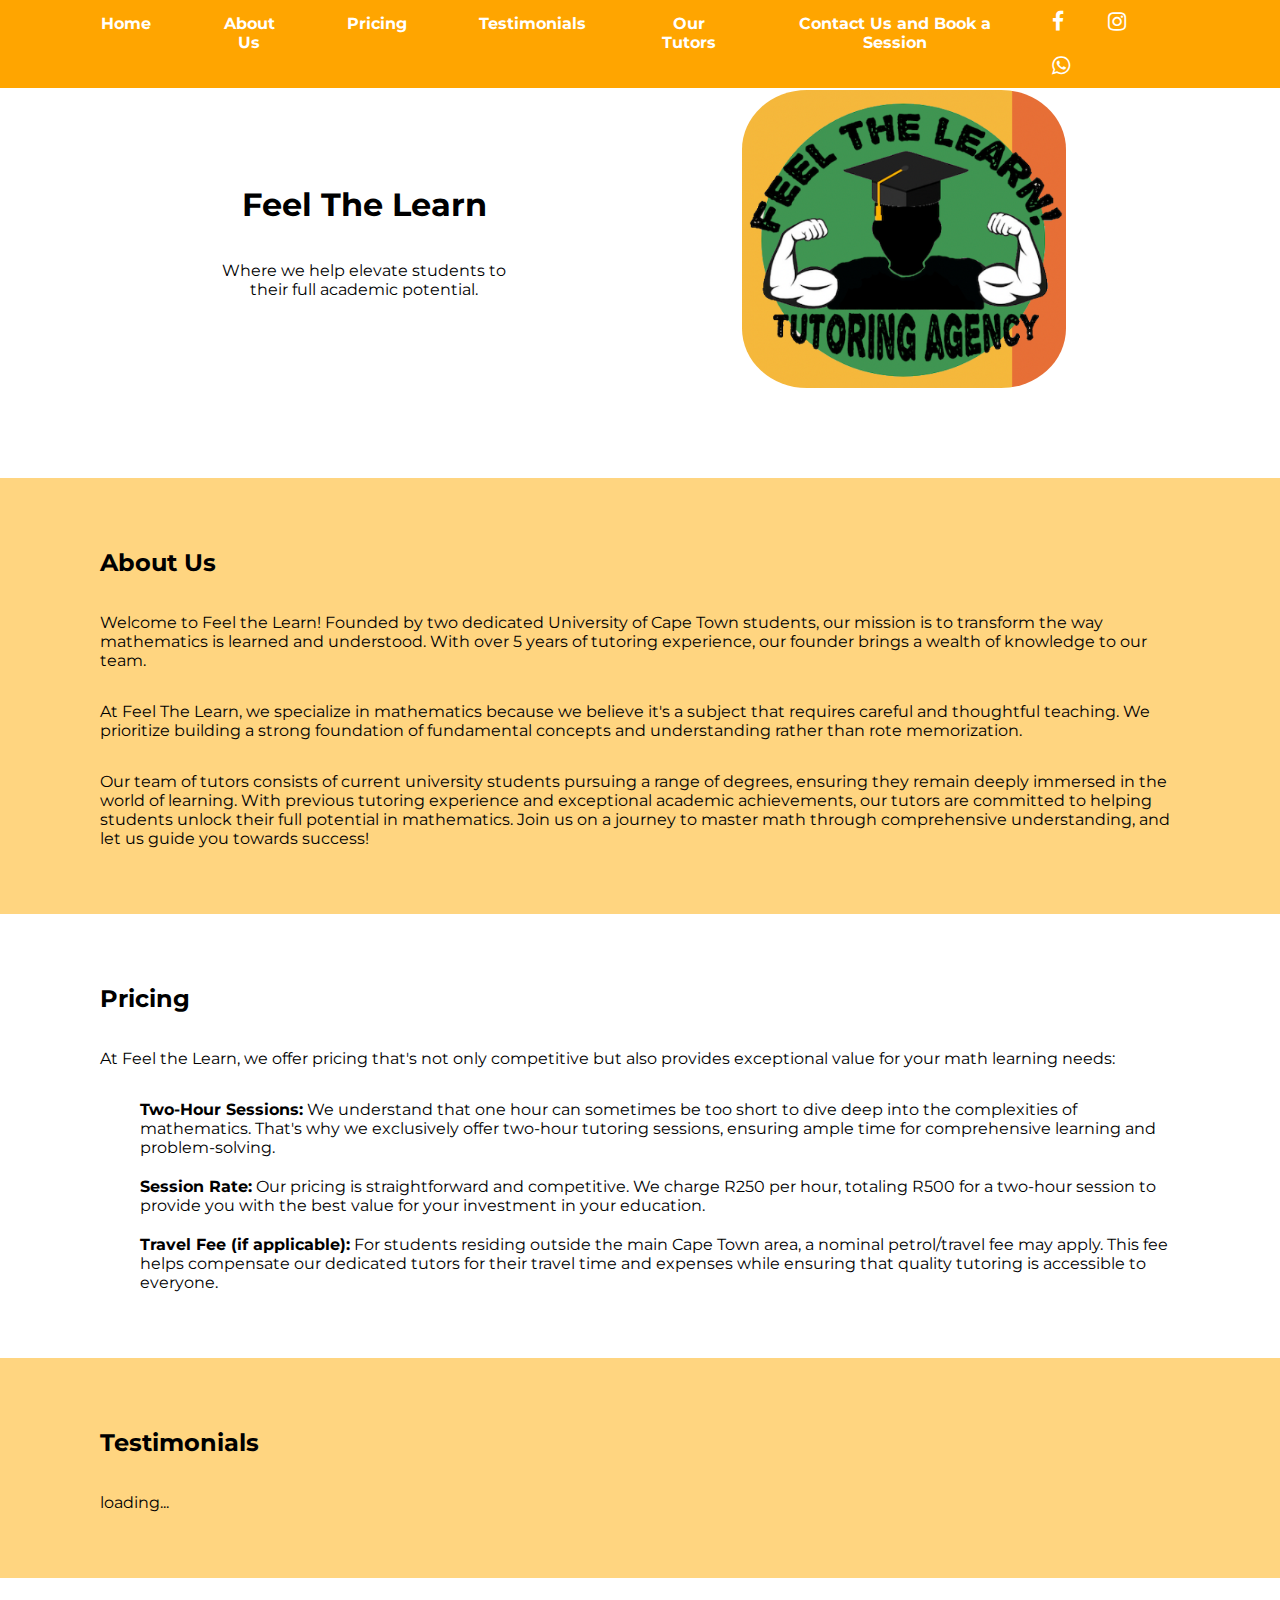
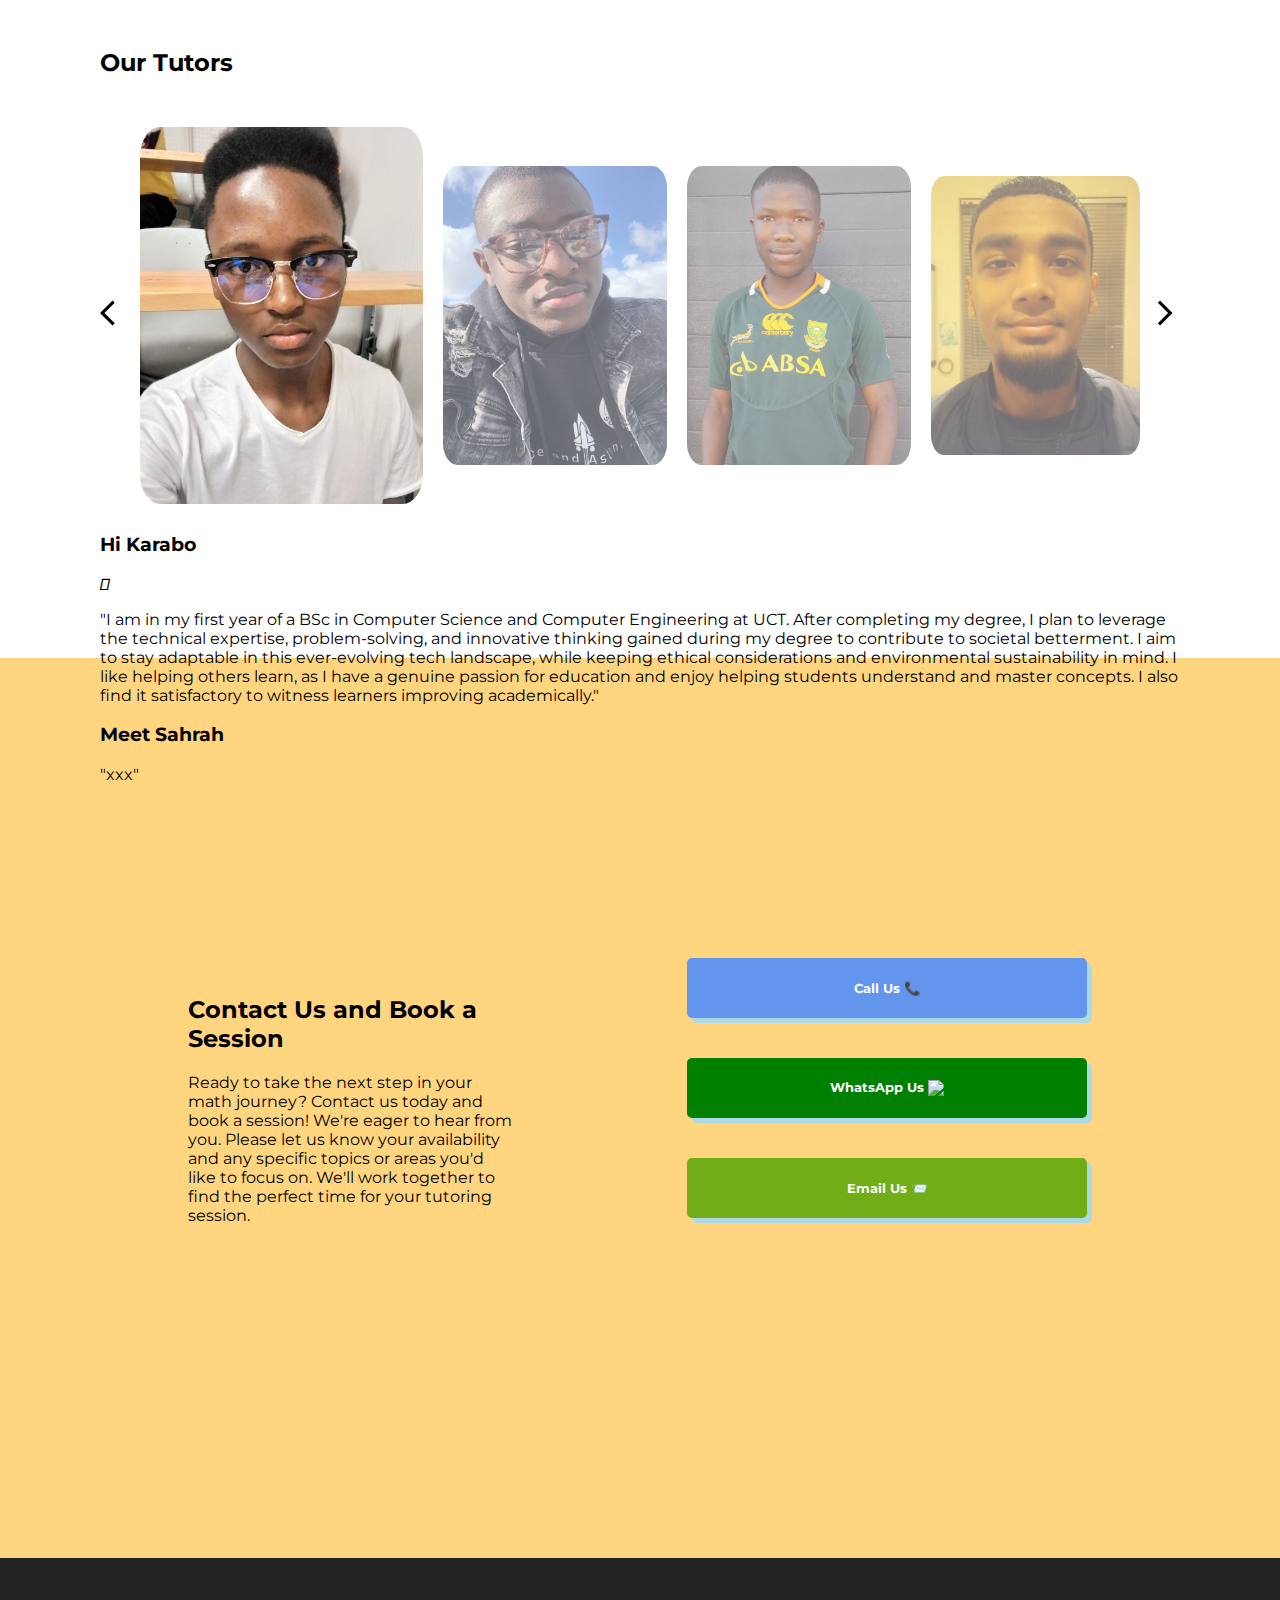
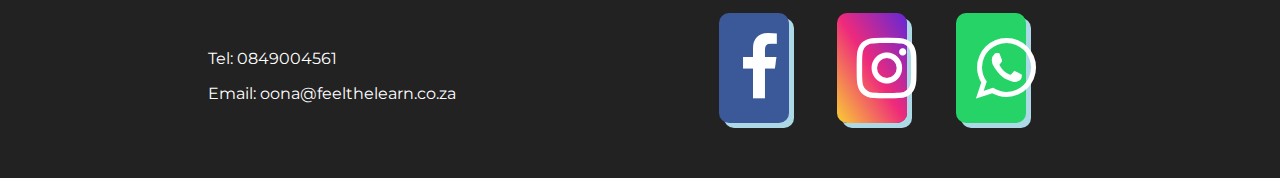
==== commit 619e0c3b: "gallery incomplete" ====
--- a/index.html
+++ b/index.html
@@ -7,7 +7,7 @@
       href="https://fonts.googleapis.com/css2?family=Montserrat:wght@300&display=swap"
       rel="stylesheet"
     />
-    <link rel="stylesheet" href="styles.css" />
+
     <link
       rel="stylesheet"
       href="https://fonts.googleapis.com/icon?family=Material+Icons"
@@ -16,11 +16,12 @@
       rel="stylesheet"
       href="https://cdnjs.cloudflare.com/ajax/libs/font-awesome/4.7.0/css/font-awesome.min.css"
     />
+    <link rel="stylesheet" href="styles.css" />
   </head>
 
   <body>
     <div class="topbar">
-      <ul class="top-bar-items"u
+      <ul class="top-bar-items">
         <li><a href="#home" class="topbar-item">Home</a></li>
         <li><a href="#about" class="topbar-item">About Us</a></li>
         <li><a href="#pricing" class="topbar-item">Pricing</a></li>
@@ -126,6 +127,7 @@
         <div class="mySlides"></div>
         <div class="mySlides"></div>
         <div class="mySlides"></div>
+        <div class="mySlides"></div>
 
         <div class="row">
           <div class="arrow">
@@ -169,8 +171,15 @@
             />
           </div>
 
-          <div class="column" style="display: none">
-            <img src="images/stock_headshot_1.jpg" style="width: 100%" />
+          <div class="column">
+            <img 
+            class="demo cursor"
+            src="images/stock_headshot_1.jpg" 
+            style="width: 100%" 
+            onclick="currentSlide(5)"
+            alt="Sahrah"
+            
+            />
           </div>
 
           <div class="column" style="display: none">
@@ -191,9 +200,6 @@
         <h3>Hi Karabo</h3>
         <i class="fas fa-cloud"></i>
         <p>
-          <!-- <i class="fa-thin fa-arrow-right fa-beat-fade fa-2xs" >asdf</i> -->
-          <!-- <i class="material-icons">arrow</i> -->
-
           "I am in my first year of a BSc in Computer Science and Computer
           Engineering at UCT. After completing my degree, I plan to leverage the
           technical expertise, problem-solving, and innovative thinking gained
@@ -236,6 +242,14 @@
           truly brings me joy is sharing my knowledge with others and knowing
           that I've played a part in helping someone gain a deeper
           understanding."
+        </p>
+      </div>
+
+
+      <div class="bio">
+        <h3>Meet Sahrah</h3>
+        <p>
+          "xxx"
         </p>
       </div>
     </div>
@@ -271,7 +285,6 @@
                 src="https://upload.wikimedia.org/wikipedia/commons/thumb/5/5e/WhatsApp_icon.png/128px-WhatsApp_icon.png"
               />
             </button>
-            <!-- &#x1F4F1 -->
           </a>
         </li>
         <li>
@@ -317,44 +330,6 @@
           <a href="#" class="fa social-link fa-brands fa-whatsapp"></a>
         </div>
       </div>
-
-      <!-- <p>
-        Ready to take the next step in your math journey? Contact us today and
-        book a session! We're eager to hear from you. Please let us know your
-        availability and any specific topics or areas you'd like to focus on.
-        We'll work together to find the perfect time for your tutoring session.
-      </p> -->
-
-      <!-- <ul style="list-style-type: none; padding-left: 0; display: flex; flex-direction: row; justify-content: space-around;"> -->
-
-      <!-- <li>Call us on <a href="tel:0849004561">0849004561</a></li> -->
-      <!-- <li style="display: flex; align-items: center">
-          <p style="margin-right: 5px">Contact us on</p>
-          <a
-            style="margin-right: 5px"
-            href="https://wa.me/27849004561?text=Hi%20there.%20I'm%20interested%20in%20tutoring%20at%20Feel%20The%20Learn."
-          >
-            WhatsApp
-          </a>
-          <a
-            class="contact-button"
-            href="https://wa.me/27849004561?text=Hi%20there.%20I'm%20interested%20in%20tutoring%20at%20Feel%20The%20Learn."
-          >
-            <img
-              style="width: 32px"
-              src="https://upload.wikimedia.org/wikipedia/commons/thumb/5/5e/WhatsApp_icon.png/128px-WhatsApp_icon.png"
-          /></a>
-        </li>
-
-        <li>
-          Email us at
-          <a
-            style="display: inline"
-            href="mailto:tutor.feelthelearn@gmail.com?subject=Interested%20in%20Tutoring"
-            >tutor.feelthelearn@gmail.com</a
-          >
-        </li> -->
-      <!-- </ul> -->
     </div>
     <script src="script.js"></script>
   </body>
--- a/styles.css
+++ b/styles.css
@@ -158,7 +158,7 @@
 .column {
   /* border-radius: 20%; */
   float: left;
-  width: 20%;
+  /* width: 20%; */
 }
 
 .arrow {
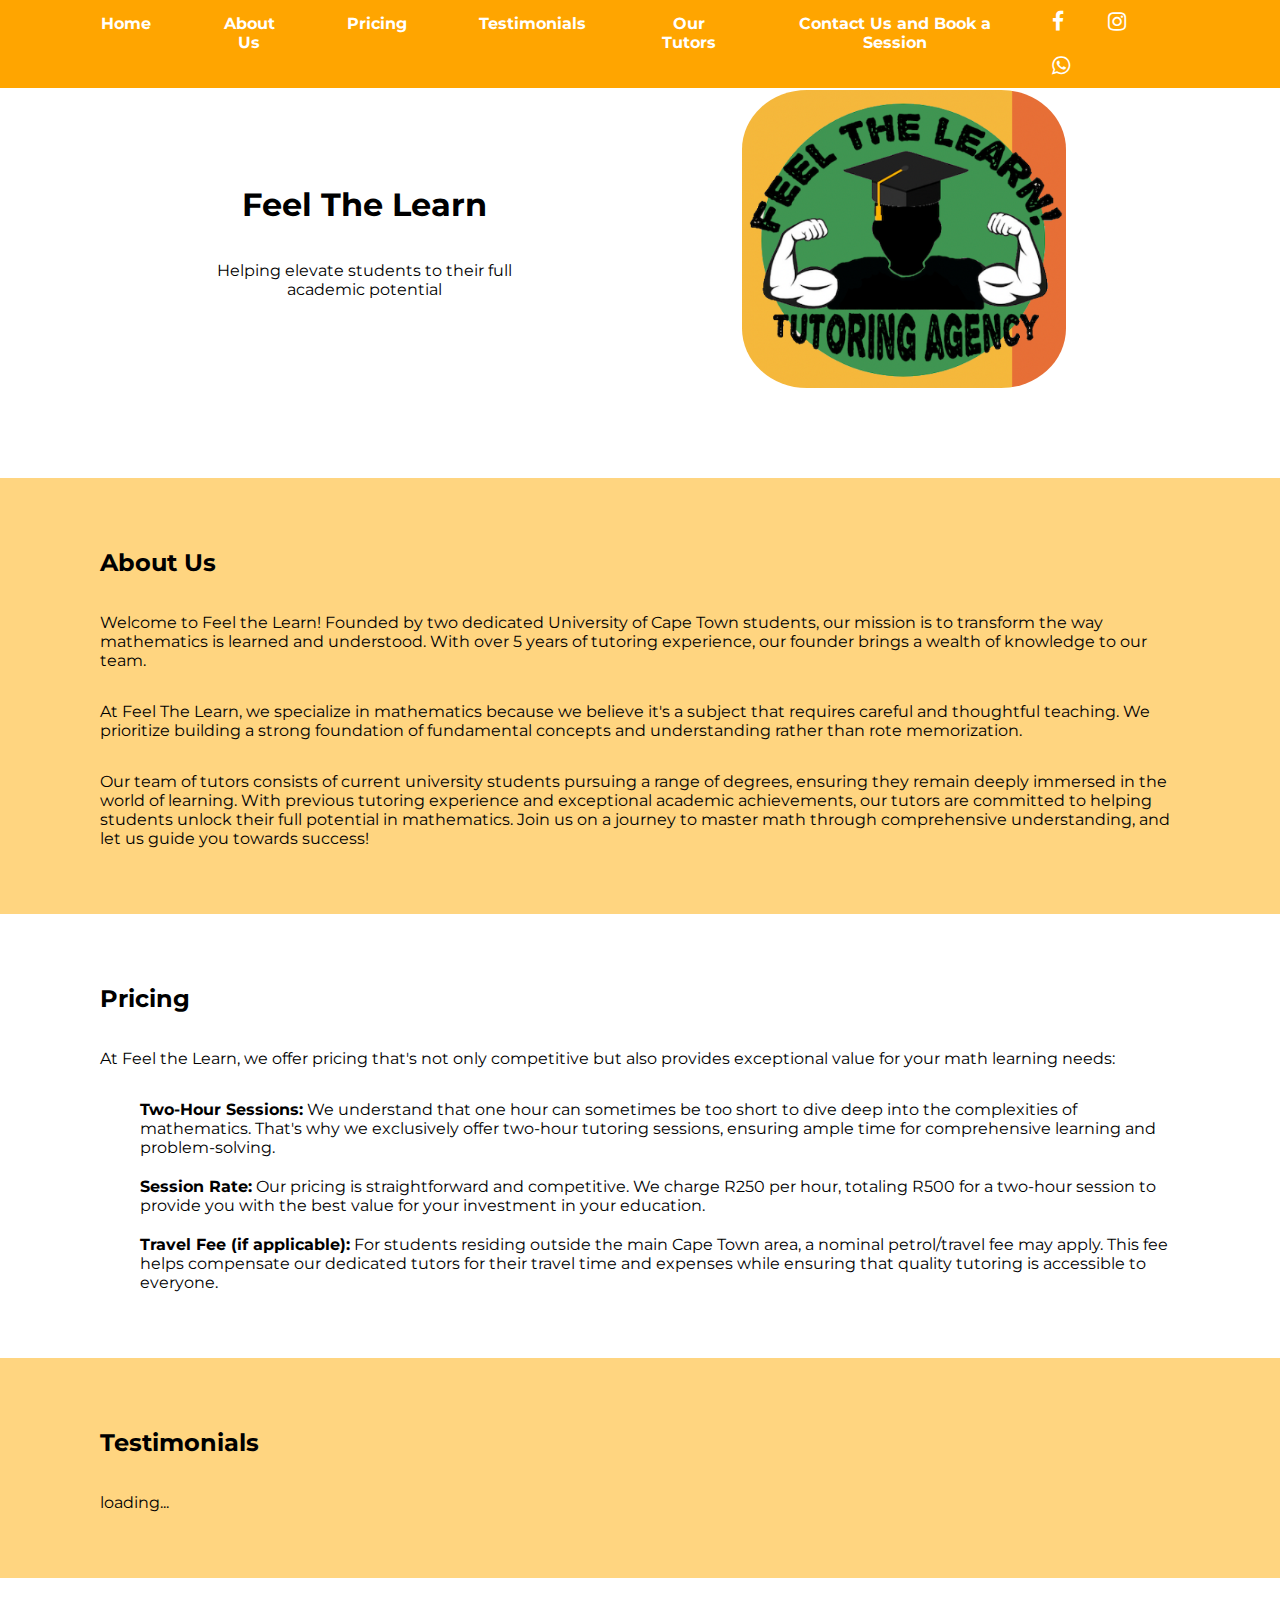
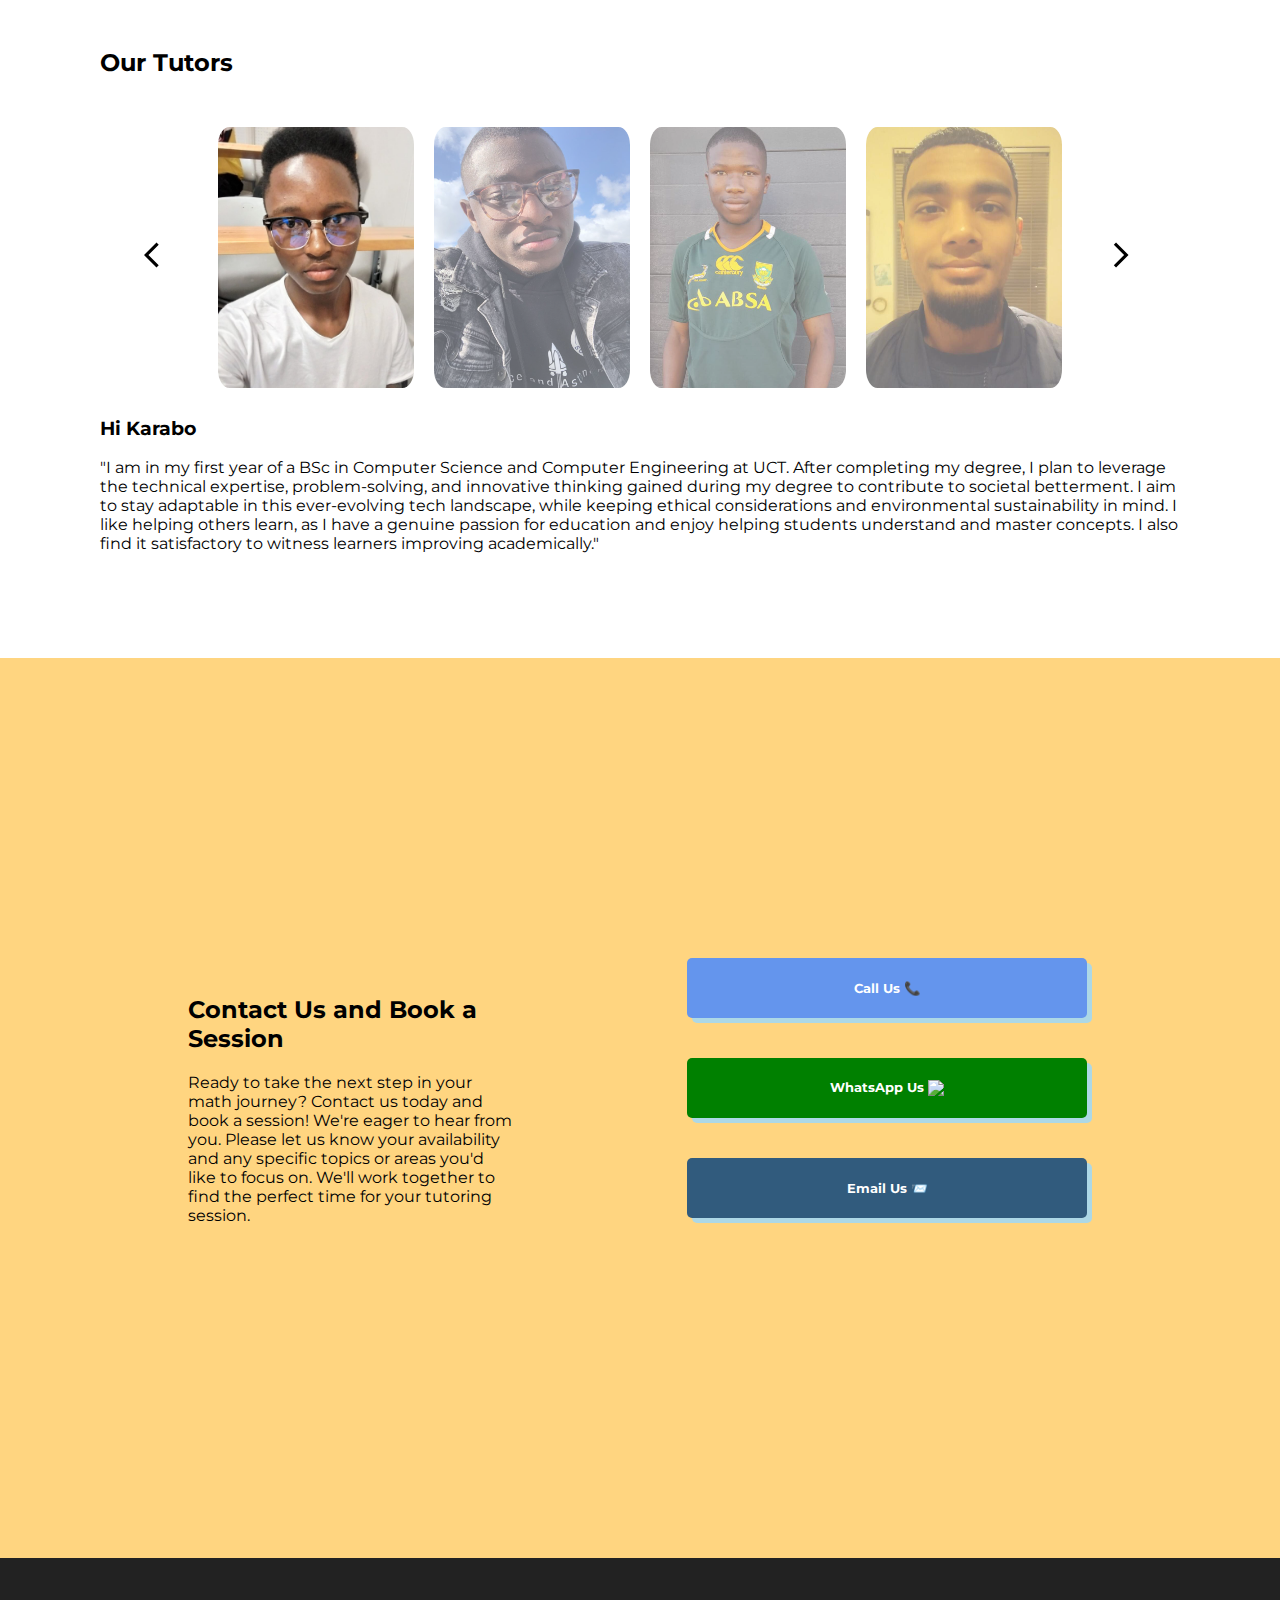
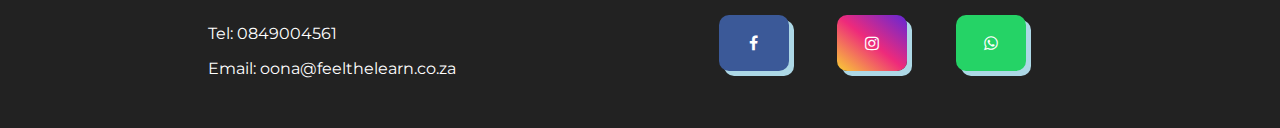
==== commit bde82d3e: "clean up" ====
--- a/index.html
+++ b/index.html
@@ -7,7 +7,7 @@
       href="https://fonts.googleapis.com/css2?family=Montserrat:wght@300&display=swap"
       rel="stylesheet"
     />
-
+    <link rel="stylesheet" href="styles.css" />
     <link
       rel="stylesheet"
       href="https://fonts.googleapis.com/icon?family=Material+Icons"
@@ -16,12 +16,11 @@
       rel="stylesheet"
       href="https://cdnjs.cloudflare.com/ajax/libs/font-awesome/4.7.0/css/font-awesome.min.css"
     />
-    <link rel="stylesheet" href="styles.css" />
   </head>
 
   <body>
     <div class="topbar">
-      <ul class="top-bar-items">
+      <ul class="section-links">
         <li><a href="#home" class="topbar-item">Home</a></li>
         <li><a href="#about" class="topbar-item">About Us</a></li>
         <li><a href="#pricing" class="topbar-item">Pricing</a></li>
@@ -51,17 +50,17 @@
 
     <h1></h1>
 
-    <div id="home" class="section top">
+    <div id="home">
       <div class="top-left">
         <h1>Feel The Learn</h1>
         <p style="width: 300px">
-          Where we help elevate students to their full academic potential.
+          Helping elevate students to their full academic potential
         </p>
       </div>
       <img src="images/FTL_Logo.png" style="width: 30%" class="top-right" />
     </div>
 
-    <div id="about" class="section even">
+    <div id="about" class="even">
       <h2>About Us</h2>
       <p>
         Welcome to Feel the Learn! Founded by two dedicated University of Cape
@@ -86,7 +85,7 @@
       </p>
     </div>
 
-    <div id="pricing" class="section odd">
+    <div id="pricing" class="odd">
       <h2>Pricing</h2>
       <p>
         At Feel the Learn, we offer pricing that's not only competitive but also
@@ -114,16 +113,15 @@
       </ul>
     </div>
 
-    <div id="testimonials" class="section even">
+    <div id="testimonials" class="even">
       <h2>Testimonials</h2>
       <p>loading...</p>
     </div>
 
-    <div id="tutors" class="section odd">
+    <div id="tutors" class="odd">
       <h2 style="margin-bottom: 40px">Our Tutors</h2>
 
       <div class="container">
-        <div class="mySlides"></div>
         <div class="mySlides"></div>
         <div class="mySlides"></div>
         <div class="mySlides"></div>
@@ -171,15 +169,8 @@
             />
           </div>
 
-          <div class="column">
-            <img 
-            class="demo cursor"
-            src="images/stock_headshot_1.jpg" 
-            style="width: 100%" 
-            onclick="currentSlide(5)"
-            alt="Sahrah"
-            
-            />
+          <div class="column" style="display: none">
+            <img src="images/stock_headshot_1.jpg" style="width: 100%" />
           </div>
 
           <div class="column" style="display: none">
@@ -198,7 +189,6 @@
 
       <div class="bio">
         <h3>Hi Karabo</h3>
-        <i class="fas fa-cloud"></i>
         <p>
           "I am in my first year of a BSc in Computer Science and Computer
           Engineering at UCT. After completing my degree, I plan to leverage the
@@ -244,17 +234,9 @@
           understanding."
         </p>
       </div>
-
-
-      <div class="bio">
-        <h3>Meet Sahrah</h3>
-        <p>
-          "xxx"
-        </p>
-      </div>
-    </div>
-
-    <div id="contact" class="section even">
+    </div>
+
+    <div id="contact" class="even">
       <div style="width: 30%">
         <h2>Contact Us and Book a Session</h2>
 
@@ -298,17 +280,8 @@
       </ul>
     </div>
 
-    <div
-      id="bottom"
-      class="section bottom"
-      style="
-        display: flex;
-        flex-direction: row;
-        justify-content: space-around;
-        align-items: center;
-      "
-    >
-      <div style="display: flex; flex-direction: column">
+    <div id="bottom">
+      <div class="contact-link-items">
         <p><a href="tel:0849004561" class="contact-link">Tel: 0849004561</a></p>
         <a
           href="mailto:oona@feelthelearn.co.za?subject=Interested%20in%20Tutoring"
@@ -316,19 +289,10 @@
           >Email: oona@feelthelearn.co.za</a
         >
       </div>
-      <div>
-        <div
-          style="
-            width: 400px;
-            display: flex;
-            justify-content: space-evenly;
-            flex-direction: row;
-          "
-        >
-          <a href="#" class="fa social-link fa-facebook"></a>
-          <a href="#" class="fa social-link fa-instagram"></a>
-          <a href="#" class="fa social-link fa-brands fa-whatsapp"></a>
-        </div>
+      <div class="social-link-items">
+        <a href="#" class="fa social-link fa-facebook"></a>
+        <a href="#" class="fa social-link fa-instagram"></a>
+        <a href="#" class="fa social-link fa-brands fa-whatsapp"></a>
       </div>
     </div>
     <script src="script.js"></script>
--- a/styles.css
+++ b/styles.css
@@ -4,22 +4,21 @@
 
 * {
   font-family: "Montserrat", sans-serif;
-  /* font-family: 'Bebas Neue', sans-serif; */
-  /* font-family: 'Montserrat', sans-serif; */
-  /* font-family: Arial, Helvetica, sans-serif; */
-}
+  box-sizing: border-box;
+}
+
 body {
   margin: 0;
 }
 
-.section {
+#bottom, .even, .odd, #home {
   display: flex;
   justify-content: center;
   flex-direction: column;
   padding: 50px 100px;
 }
 
-.section.top {
+#home {
   display: flex;
   justify-content: space-around;
   background-color: white;
@@ -27,12 +26,48 @@
   text-align: center;
   margin-top: 40px;
   margin-bottom: 40px;
-  /* padding-bottom: 0;
-  padding-top: 0; */
+}
+
+.odd {
+  display: flex;
+  justify-content: center;
+  background-color: white;
+  flex-direction: column;
+  text-align: left;
+}
+
+.even {
+  display: flex;
+  justify-content: center;
+  background-color: #ffd580;
+  flex-direction: column;
+  text-align: left;
+}
+
+#bottom {
+  display: flex;
+  flex-direction: row;
+  justify-content: space-around;
+  align-items: center;
+  background-color: #222;
+  color: grey;
+}
+
+#tutors {
+  display: block;
+  width: 100%;
+  height: 680px;
+}
+
+#contact {
+  height: 100vh;
+  display: flex;
+  flex-direction: row;
+  justify-content: space-around;
+  align-items: center;
 }
 
 .top-right {
-  /* text-align: right; */
   margin: 0;
   padding: 0;
   border-radius: 20%;
@@ -44,103 +79,15 @@
   justify-content: center;
 }
 
-.section.odd {
-  display: flex;
-  justify-content: center;
-  background-color: white;
-  flex-direction: column;
-  text-align: left;
-}
-
-.section.even {
-  display: flex;
-  justify-content: center;
-  background-color: #ffd580;
-  flex-direction: column;
-  text-align: left;
-}
-
-/* .section > .odd {
-  text-align: center;
-} */
-
 .contact-button {
   display: inline;
-  /* margin-left: auto;
-  margin-right: auto; */
   width: 32px;
-  /* vertical-align: ; */
-}
-
-* {
-  box-sizing: border-box;
-}
-
-.tutor {
-  vertical-align: middle;
-}
-
-/* Position the image container (needed to position the left and right arrows) */
+}
+
 .container {
   position: relative;
 }
 
-/* Hide the images by default */
-/* .mySlides > img {
-  display: none;
-} */
-
-/* Add a pointer when hovering over the thumbnail images */
-.cursor {
-  cursor: pointer;
-}
-
-/* Next & previous buttons */
-.prev,
-.next {
-  cursor: pointer;
-  position: absolute;
-  top: 40%;
-  width: auto;
-  padding: 16px;
-  margin-top: -50px;
-  color: white;
-  font-weight: bold;
-  font-size: 20px;
-  border-radius: 0 3px 3px 0;
-  user-select: none;
-  -webkit-user-select: none;
-}
-
-/* Position the "next button" to the right */
-.next {
-  right: 0;
-  border-radius: 3px 0 0 3px;
-}
-
-/* On hover, add a black background color with a little bit see-through */
-.prev:hover,
-.next:hover {
-  background-color: rgba(0, 0, 0, 0.8);
-}
-
-/* Number text (1/3 etc) */
-.numbertext {
-  color: #f2f2f2;
-  font-size: 12px;
-  padding: 8px 12px;
-  position: absolute;
-  top: 0;
-}
-
-/* Container for image text */
-.caption-container {
-  text-align: center;
-  background-color: #222;
-  padding: 2px 16px;
-  color: white;
-}
-
 .row {
   display: flex;
   flex-direction: row;
@@ -154,19 +101,12 @@
   clear: both;
 }
 
-/* Six columns side by side */
 .column {
-  /* border-radius: 20%; */
   float: left;
-  /* width: 20%; */
+  width: 20%;
 }
 
 .arrow {
-  /* width: 9%; */
-
-  /* float: left; */
-
-  /* height: 100%; */
   text-align: center;
   vertical-align: middle;
   width: 9%;
@@ -177,34 +117,18 @@
   cursor: pointer;
 }
 
-/* .left {
-  rotate: 180deg;;
-} */
-
 .arrow img {
   height: 30px;
-  /* vertical-align: middle; */
 }
 
 .column img {
   border-radius: 10%;
   padding: 10px;
-  /* height: 200px; */
-  /* object-fit: cover; */
-  /* object-position: 50% 30%; */
-}
-
-#tutors {
-  display: block;
-  width: 100%;
-
-  height: 680px;
-  /* overflow: scroll; */
-}
-
-/* Add a transparency effect for thumnbail images */
+}
+
 .demo {
   opacity: 0.6;
+  cursor: pointer;
 }
 
 .active,
@@ -227,22 +151,16 @@
   list-style-type: none;
 }
 
-.top-bar-items {
-  display: flex;
-  /* justify-content: space-around; */
+.section-links {
+  display: flex;
   margin: 0;
   margin-left: 65px;
   padding: 0;
   list-style-type: none;
-  /* justify-content: ; */
   float: left;
-  /* width: 90%; */
   list-style-type: none;
-
   overflow: hidden;
   background-color: orange;
-
-  /* width: 100%; */
 }
 
 .topbar-item {
@@ -253,85 +171,43 @@
   text-align: center;
   margin: 0px 16px;
   padding: 14px 20px;
-  /* marg */
-  text-decoration: none;
-}
+  text-decoration: none;
+}
+
 .topbar-item:hover {
   background-color: #222;
-  /* border-radius: 10%; */
-}
-
-.call-contact-button {
-  border: none;
-
-  width: 400px;
-  height: 60px;
-  border-radius: 5px;
-  background-color: cornflowerblue;
-  color: white;
-  font-weight: bold;
-  /* text-decoration: bold; */
-  /* text-decoration: none; */
-  margin-bottom: 40px;
-  box-shadow: 5px 5px lightblue;
-}
-
-.whatsapp-contact-button {
+}
+
+.email-contact-button, .whatsapp-contact-button, .call-contact-button {
   border: none;
   width: 400px;
   height: 60px;
   border-radius: 5px;
-  background-color: green;
   color: white;
   font-weight: bold;
-  /* text-decoration: bold; */
-  /* text-decoration: none; */
   margin-bottom: 40px;
   box-shadow: 5px 5px lightblue;
 }
 
+.email-contact-button:hover, .whatsapp-contact-button:hover, .call-contact-button:hover {
+  box-shadow: 10px 10px lightblue;
+  cursor: pointer;
+}
+
+.call-contact-button {
+  background-color: cornflowerblue;
+}
+
+.whatsapp-contact-button {
+  background-color: green;
+}
+
 .email-contact-button {
-  border: none;
-  width: 400px;
-  height: 60px;
-  border-radius: 5px;
-  background-color: rgb(112, 173, 22);
-  color: white;
-  font-weight: bold;
-  /* text-decoration: bold; */
-  /* text-decoration: none; */
-  margin-bottom: 40px;
-  box-shadow: 5px 5px lightblue;
-}
-
-button:hover {
-  box-shadow: 10px 10px lightblue;
-  cursor: pointer;
-  /* opacity: 0.6; */
-}
-
-.bottom {
-  background-color: #222;
-  color: grey;
-}
-
-.bottom a {
-  /* text-decoration: none; */
-  /* color: grey; */
-  /* text-decoration:underline; */
-}
-
-#contact {
-  height: 100vh;
-  display: flex;
-  flex-direction: row;
-  justify-content: space-around;
-  align-items: center;
+  background-color: #315b7d;
 }
 
 .social-link:hover {
   cursor: pointer;
-  /* filter: brightness(250%); */
 }
 
 .contact-link {
@@ -339,33 +215,32 @@
   color: white;
 }
 
-.contact-link:hover {
+.contact-link-items {
+  display: flex;
+  flex-direction: column;
+}
+
+.contact-link:hover,
+.social-link-top:hover {
   text-decoration: underline;
 }
 
 .top-socials-section {
   margin-right: 90px;
-  /* vertical-align: center; */
-  /* width: 2%; */
-  /* width: ; */
+}
+
+.social-link-items {
+  display: flex;
+  flex-direction: row;
+  width: 400px;
+  justify-content: space-evenly;
 }
 
 .social-link-top {
   margin: 14px 20px;
   padding: 0px 0px;
-  /* font-size: 20px; */
-  /* height: 30px; */
-  /* width: 30px; */
-
-  text-decoration: none;
-
-  color: white;
-}
-
-.social-link-top:hover {
-  text-decoration: underline;
-  /* background-color: none; */
-  /* box-shadow: 5px 5px 5px grey; */
+  text-decoration: none;
+  color: white;
 }
 
 .social-link {
@@ -381,9 +256,6 @@
 }
 
 .social-link:hover {
-  /* opacity: 0.7; */
-  /* text-shadow: 5px 5px white;
-     */
   box-shadow: 10px 10px lightblue;
 }
 
@@ -394,7 +266,6 @@
 
 .fa-instagram {
   background-image: linear-gradient(to top right, #f9ce34, #ee2a7b, #6228d7);
-  /* background-color: red; */
 }
 
 .fa-whatsapp {
@@ -408,14 +279,13 @@
 }
 
 .in-top {
-  /* background-image: linear-gradient(to top right, #f9ce34, #ee2a7b, #6228d7); */
-  /* background-color: red; */
   background: none;
   color: white;
 }
 
 .wa-top {
-  /* background: #25D366; */
   background: none;
   color: white;
 }
+
+/*# sourceMappingURL=styles.css.map */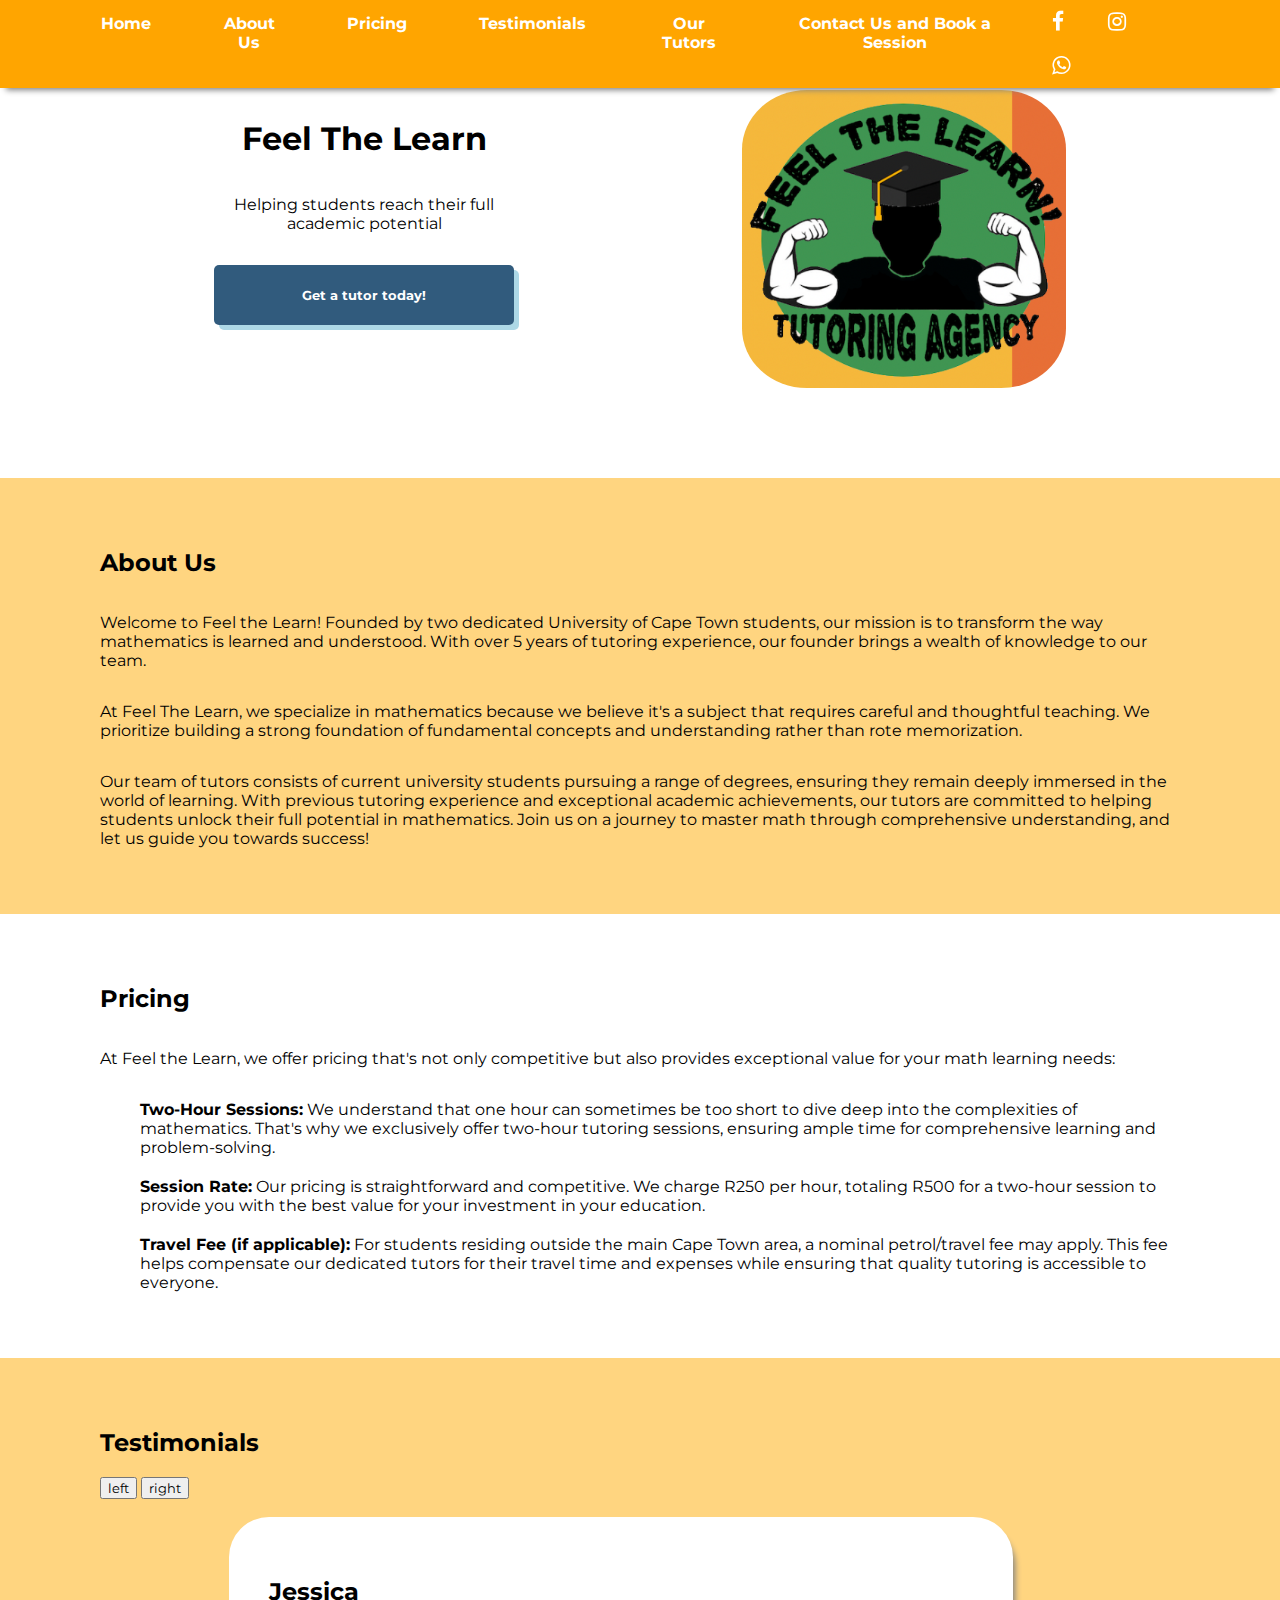
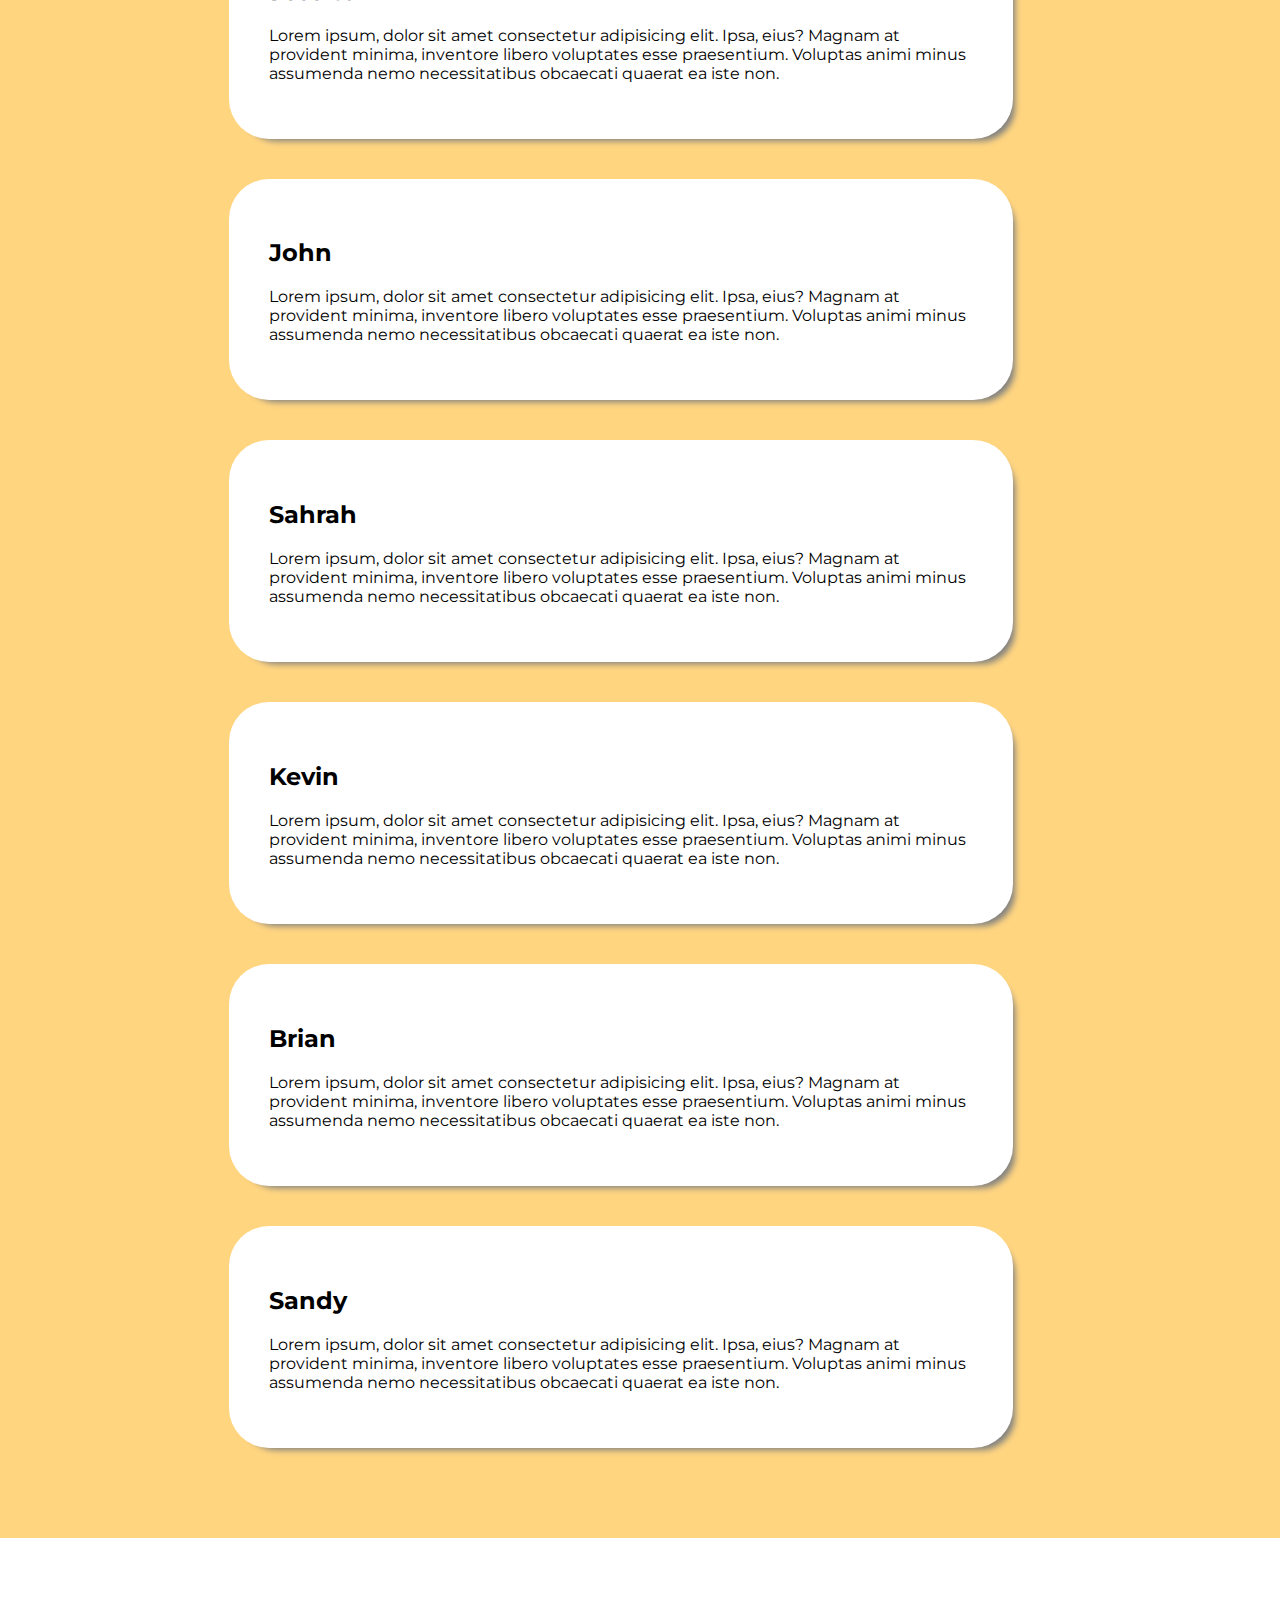
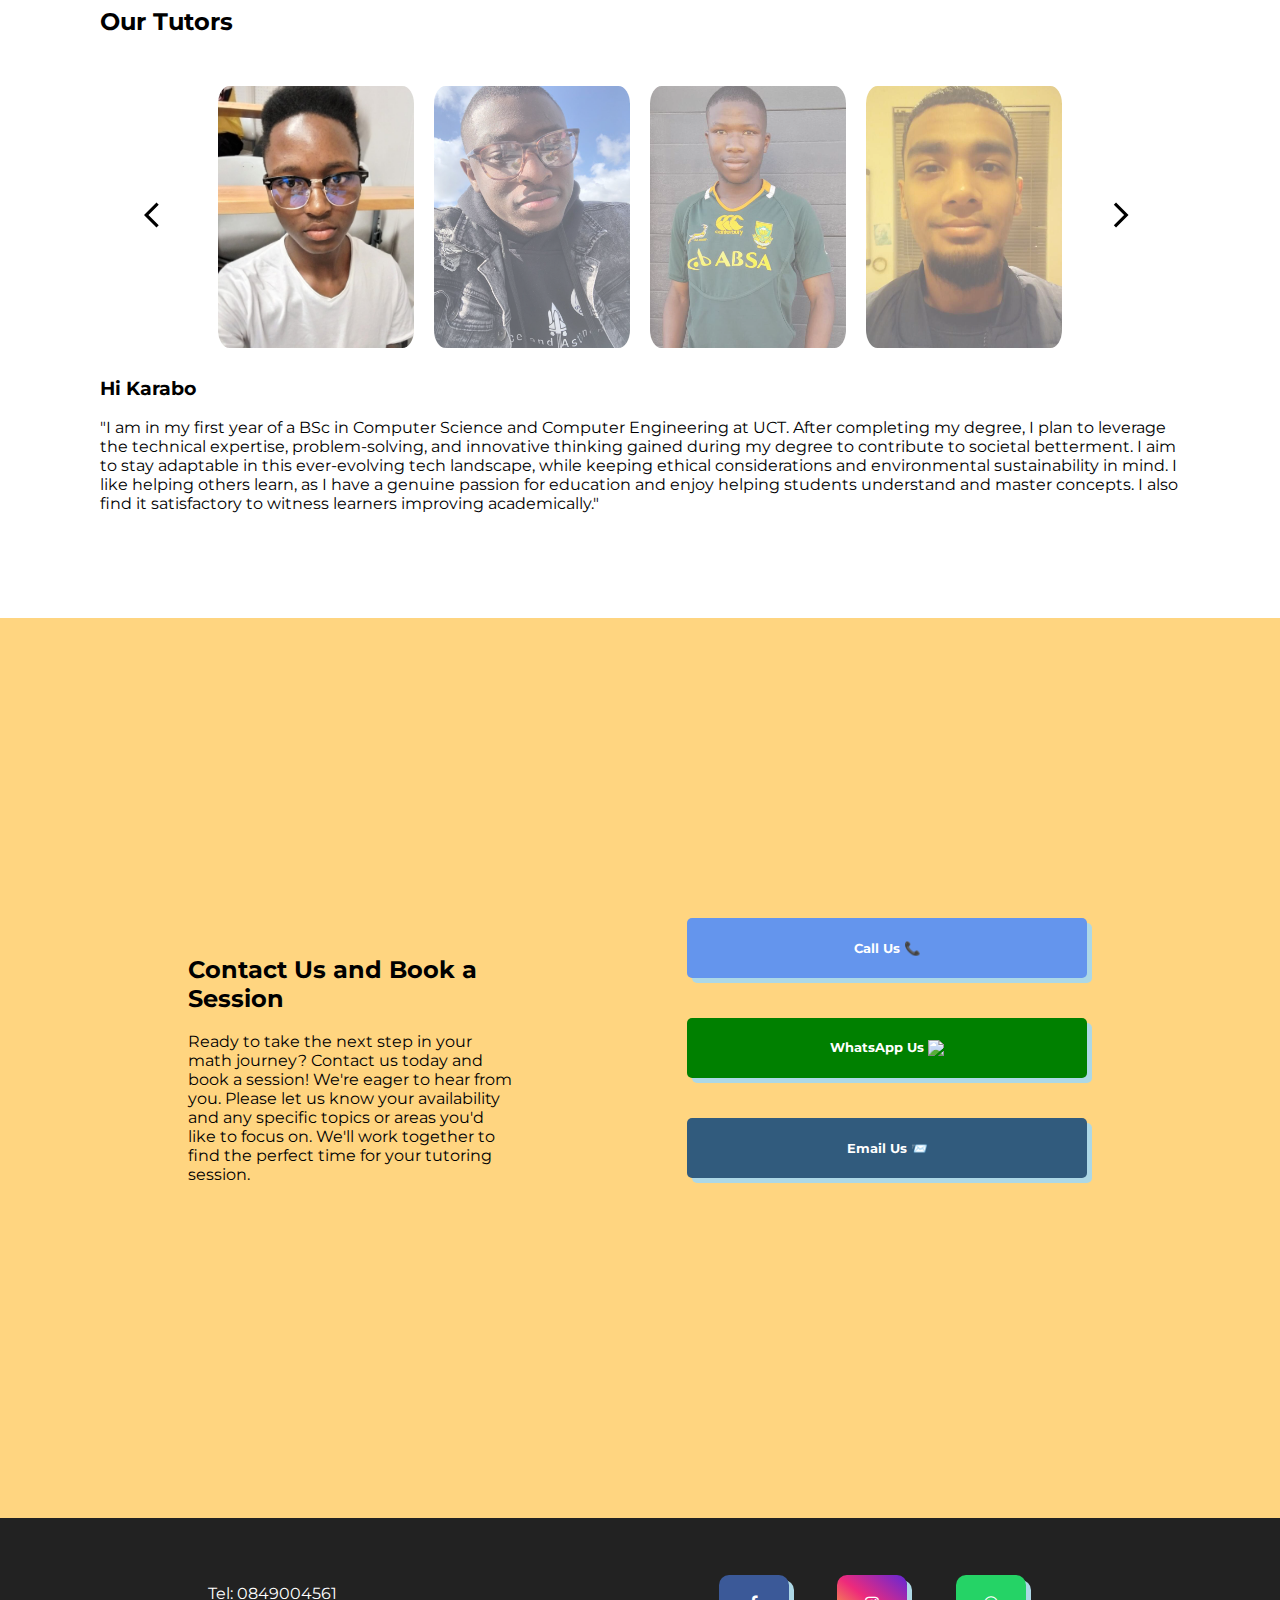
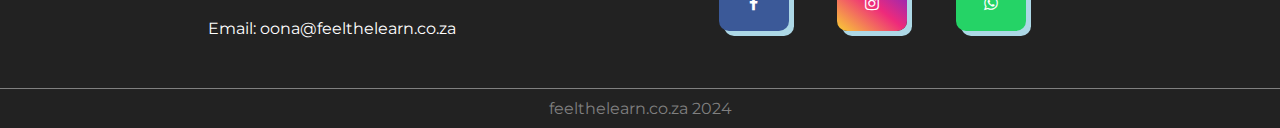
==== commit 8394fcfa: "feature: testimonial gallery" ====
--- a/index.html
+++ b/index.html
@@ -1,300 +1,312 @@
 <!DOCTYPE html>
 <html lang="">
-  <head>
-    <link rel="preconnect" href="https://fonts.googleapis.com" />
-    <link rel="preconnect" href="https://fonts.gstatic.com" crossorigin />
-    <link
-      href="https://fonts.googleapis.com/css2?family=Montserrat:wght@300&display=swap"
-      rel="stylesheet"
-    />
-    <link rel="stylesheet" href="styles.css" />
-    <link
-      rel="stylesheet"
-      href="https://fonts.googleapis.com/icon?family=Material+Icons"
-    />
-    <link
-      rel="stylesheet"
-      href="https://cdnjs.cloudflare.com/ajax/libs/font-awesome/4.7.0/css/font-awesome.min.css"
-    />
-  </head>
-
-  <body>
-    <div class="topbar">
-      <ul class="section-links">
-        <li><a href="#home" class="topbar-item">Home</a></li>
-        <li><a href="#about" class="topbar-item">About Us</a></li>
-        <li><a href="#pricing" class="topbar-item">Pricing</a></li>
-        <li><a href="#testimonials" class="topbar-item">Testimonials</a></li>
-        <li><a href="#tutors" class="topbar-item">Our Tutors</a></li>
-        <li>
-          <a href="#contact" class="topbar-item"
-            >Contact Us and Book a Session</a
-          >
-        </li>
-      </ul>
-      <div class="top-socials-section">
-        <a
-          href="https://facebook.com"
-          class="fa social-link-top fb-top fa-facebook fa-lg"
-        ></a>
-        <a
-          href="https://instagram.com"
-          class="fa social-link-top in-top fa-instagram fa-lg"
-        ></a>
-        <a
-          href="https://whatsapp.com"
-          class="fa social-link-top wa-top fa-brands fa-whatsapp fa-lg"
-        ></a>
-      </div>
-    </div>
-
-    <h1></h1>
-
-    <div id="home">
-      <div class="top-left">
-        <h1>Feel The Learn</h1>
-        <p style="width: 300px">
-          Helping elevate students to their full academic potential
-        </p>
-      </div>
-      <img src="images/FTL_Logo.png" style="width: 30%" class="top-right" />
-    </div>
-
-    <div id="about" class="even">
-      <h2>About Us</h2>
-      <p>
-        Welcome to Feel the Learn! Founded by two dedicated University of Cape
-        Town students, our mission is to transform the way mathematics is
-        learned and understood. With over 5 years of tutoring experience, our
-        founder brings a wealth of knowledge to our team.
-      </p>
-      <p>
-        At Feel The Learn, we specialize in mathematics because we believe it's
-        a subject that requires careful and thoughtful teaching. We prioritize
-        building a strong foundation of fundamental concepts and understanding
-        rather than rote memorization.
-      </p>
-      <p>
-        Our team of tutors consists of current university students pursuing a
-        range of degrees, ensuring they remain deeply immersed in the world of
-        learning. With previous tutoring experience and exceptional academic
-        achievements, our tutors are committed to helping students unlock their
-        full potential in mathematics. Join us on a journey to master math
-        through comprehensive understanding, and let us guide you towards
-        success!
-      </p>
-    </div>
-
-    <div id="pricing" class="odd">
-      <h2>Pricing</h2>
-      <p>
-        At Feel the Learn, we offer pricing that's not only competitive but also
-        provides exceptional value for your math learning needs:
-      </p>
-      <ul style="list-style-type: none">
-        <li style="margin-bottom: 20px">
-          <b>Two-Hour Sessions:</b> We understand that one hour can sometimes be
-          too short to dive deep into the complexities of mathematics. That's
-          why we exclusively offer two-hour tutoring sessions, ensuring ample
-          time for comprehensive learning and problem-solving.
-        </li>
-        <li style="margin-bottom: 20px">
-          <b>Session Rate:</b> Our pricing is straightforward and competitive.
-          We charge R250 per hour, totaling R500 for a two-hour session to
-          provide you with the best value for your investment in your education.
-        </li>
-        <li>
-          <b>Travel Fee (if applicable):</b> For students residing outside the
-          main Cape Town area, a nominal petrol/travel fee may apply. This fee
-          helps compensate our dedicated tutors for their travel time and
-          expenses while ensuring that quality tutoring is accessible to
-          everyone.
-        </li>
-      </ul>
-    </div>
-
-    <div id="testimonials" class="even">
-      <h2>Testimonials</h2>
-      <p>loading...</p>
-    </div>
-
-    <div id="tutors" class="odd">
-      <h2 style="margin-bottom: 40px">Our Tutors</h2>
-
-      <div class="container">
-        <div class="mySlides"></div>
-        <div class="mySlides"></div>
-        <div class="mySlides"></div>
-        <div class="mySlides"></div>
-
-        <div class="row">
-          <div class="arrow">
-            <img src="images/arrow_back_ios.svg" onclick="plusSlides(-1)" />
-          </div>
-
-          <div class="column">
-            <img
-              class="demo cursor"
-              src="images/Karabo.jpeg"
-              style="width: 100%"
-              onclick="currentSlide(1)"
-              alt="Karabo"
-            />
-          </div>
-          <div class="column">
-            <img
-              class="demo cursor"
-              src="images/Cropped_3l4_Mduduzi.jpeg"
-              style="width: 100%"
-              onclick="currentSlide(2)"
-              alt="Mduduzi"
-            />
-          </div>
-          <div class="column">
-            <img
-              class="demo cursor"
-              src="images/Cropped_3l4_Olwethu.jpeg"
-              style="width: 100%"
-              onclick="currentSlide(3)"
-              alt="Olwethu"
-            />
-          </div>
-          <div class="column">
-            <img
-              class="demo cursor"
-              src="images/Cropped_3l4_Qaasim.jpeg"
-              style="width: 100%"
-              onclick="currentSlide(4)"
-              alt="Qaasim"
-            />
-          </div>
-
-          <div class="column" style="display: none">
-            <img src="images/stock_headshot_1.jpg" style="width: 100%" />
-          </div>
-
-          <div class="column" style="display: none">
-            <img src="images/stock_headshot_2.jpg" style="width: 100%" />
-          </div>
-
-          <div class="column" style="display: none">
-            <img src="images/stock_headshot_3.jpg" style="width: 100%" />
-          </div>
-
-          <div class="arrow">
-            <img src="images/arrow_forward_ios.svg" onclick="plusSlides(1)" />
-          </div>
-        </div>
-      </div>
-
-      <div class="bio">
-        <h3>Hi Karabo</h3>
-        <p>
-          "I am in my first year of a BSc in Computer Science and Computer
-          Engineering at UCT. After completing my degree, I plan to leverage the
-          technical expertise, problem-solving, and innovative thinking gained
-          during my degree to contribute to societal betterment. I aim to stay
-          adaptable in this ever-evolving tech landscape, while keeping ethical
-          considerations and environmental sustainability in mind. I like
-          helping others learn, as I have a genuine passion for education and
-          enjoy helping students understand and master concepts. I also find it
-          satisfactory to witness learners improving academically."
-        </p>
-      </div>
-
-      <div class="bio">
-        <h3>Meet Mduduzi</h3>
-        <p>
-          "I am currently pursuing a Bachelor of Science in Astrophysics and
-          Physics. My post-university plan is to work as a lecturer. What I
-          appreciate about tutoring is the opportunity to teach individuals
-          valuable problem-solving skills, guiding them in honing their
-          abilities. The satisfaction of knowing that you've contributed to
-          someone's growth and development is what I truly cherish."
-        </p>
-      </div>
-
-      <div class="bio">
-        <h3>Hi Olwethu</h3>
-        <p>
-          "I'm currently in my first year of Mechatronics Engineering. My
-          aspiration is to find a job that offers both financial stability and
-          personal enjoyment. I also have a passion for sharing my knowledge and
-          working with others to tackle challenging problems."
-        </p>
-      </div>
-
-      <div class="bio">
-        <h3>Meet Qaasim</h3>
-        <p>
-          "I am presently pursuing a Bachelor of Science in Pure and Applied
-          Mathematics. My future plan involves becoming a lecturer at UCT. What
-          truly brings me joy is sharing my knowledge with others and knowing
-          that I've played a part in helping someone gain a deeper
-          understanding."
-        </p>
-      </div>
-    </div>
-
-    <div id="contact" class="even">
-      <div style="width: 30%">
-        <h2>Contact Us and Book a Session</h2>
-
-        <p>
-          Ready to take the next step in your math journey? Contact us today and
-          book a session! We're eager to hear from you. Please let us know your
-          availability and any specific topics or areas you'd like to focus on.
-          We'll work together to find the perfect time for your tutoring
-          session.
-        </p>
-      </div>
-
-      <ul style="list-style-type: none; padding-left: 0">
-        <li>
-          <a href="tel:0849004561"
-            ><button class="call-contact-button">Call Us &#x1F4DE;</button></a
-          >
-        </li>
-        <li>
-          <a
-            style="margin-right: 5px"
-            href="https://wa.me/27849004561?text=Hi%20there.%20I'm%20interested%20in%20tutoring%20at%20Feel%20The%20Learn."
-          >
-            <button class="whatsapp-contact-button">
-              WhatsApp Us
-              <img
-                style="display: inline; width: 32px; vertical-align: middle"
-                src="https://upload.wikimedia.org/wikipedia/commons/thumb/5/5e/WhatsApp_icon.png/128px-WhatsApp_icon.png"
-              />
-            </button>
-          </a>
-        </li>
-        <li>
-          <a
-            style="display: inline"
-            href="mailto:oona@feelthelearn.co.za?subject=Interested%20in%20Tutoring"
-          >
-            <button class="email-contact-button">Email Us &#x1F4E8;</button>
-          </a>
-        </li>
-      </ul>
-    </div>
-
-    <div id="bottom">
-      <div class="contact-link-items">
-        <p><a href="tel:0849004561" class="contact-link">Tel: 0849004561</a></p>
-        <a
-          href="mailto:oona@feelthelearn.co.za?subject=Interested%20in%20Tutoring"
-          class="contact-link"
-          >Email: oona@feelthelearn.co.za</a
-        >
-      </div>
-      <div class="social-link-items">
-        <a href="#" class="fa social-link fa-facebook"></a>
-        <a href="#" class="fa social-link fa-instagram"></a>
-        <a href="#" class="fa social-link fa-brands fa-whatsapp"></a>
-      </div>
-    </div>
-    <script src="script.js"></script>
-  </body>
-</html>
+
+<head>
+  <link rel="preconnect" href="https://fonts.googleapis.com" />
+  <link rel="preconnect" href="https://fonts.gstatic.com" crossorigin />
+  <link href="https://fonts.googleapis.com/css2?family=Montserrat:wght@300&display=swap" rel="stylesheet" />
+  <link rel="stylesheet" href="styles.css" />
+  <link rel="stylesheet" href="https://fonts.googleapis.com/icon?family=Material+Icons" />
+  <link rel="stylesheet" href="https://cdnjs.cloudflare.com/ajax/libs/font-awesome/4.7.0/css/font-awesome.min.css" />
+  <link rel="stylesheet" href="https://cdnjs.cloudflare.com/ajax/libs/tiny-slider/2.9.4/tiny-slider.css" />
+</head>
+
+<body>
+  <div class="topbar">
+    <ul class="section-links">
+      <li><a href="#home" class="topbar-item">Home</a></li>
+      <li><a href="#about" class="topbar-item">About Us</a></li>
+      <li><a href="#pricing" class="topbar-item">Pricing</a></li>
+      <li><a href="#testimonials" class="topbar-item">Testimonials</a></li>
+      <li><a href="#tutors" class="topbar-item">Our Tutors</a></li>
+      <li>
+        <a href="#contact" class="topbar-item">Contact Us and Book a Session</a>
+      </li>
+    </ul>
+    <div class="top-socials-section">
+      <a href="https://facebook.com" class="fa social-link-top fb-top fa-facebook fa-lg"></a>
+      <a href="https://instagram.com" class="fa social-link-top in-top fa-instagram fa-lg"></a>
+      <a href="https://whatsapp.com" class="fa social-link-top wa-top fa-brands fa-whatsapp fa-lg"></a>
+    </div>
+  </div>
+
+  <h1></h1>
+
+  <div id="home">
+    <div class="top-left">
+      <h1>Feel The Learn</h1>
+      <p style="width: 300px">
+        Helping students reach their full academic potential</p>
+      <p> <a href="#contact">
+          <button class="contact-section-button">Get a tutor today!</button>
+        </a></p>
+
+    </div>
+    <img src="images/FTL_Logo.png" style="width: 30%" class="top-right" />
+  </div>
+
+  <div id="about" class="even">
+    <h2>About Us</h2>
+    <p>
+      Welcome to Feel the Learn! Founded by two dedicated University of Cape
+      Town students, our mission is to transform the way mathematics is
+      learned and understood. With over 5 years of tutoring experience, our
+      founder brings a wealth of knowledge to our team.
+    </p>
+    <p>
+      At Feel The Learn, we specialize in mathematics because we believe it's
+      a subject that requires careful and thoughtful teaching. We prioritize
+      building a strong foundation of fundamental concepts and understanding
+      rather than rote memorization.
+    </p>
+    <p>
+      Our team of tutors consists of current university students pursuing a
+      range of degrees, ensuring they remain deeply immersed in the world of
+      learning. With previous tutoring experience and exceptional academic
+      achievements, our tutors are committed to helping students unlock their
+      full potential in mathematics. Join us on a journey to master math
+      through comprehensive understanding, and let us guide you towards
+      success!
+    </p>
+  </div>
+
+  <div id="pricing" class="odd">
+    <h2>Pricing</h2>
+    <p>
+      At Feel the Learn, we offer pricing that's not only competitive but also
+      provides exceptional value for your math learning needs:
+    </p>
+    <ul style="list-style-type: none">
+      <li style="margin-bottom: 20px">
+        <b>Two-Hour Sessions:</b> We understand that one hour can sometimes be
+        too short to dive deep into the complexities of mathematics. That's
+        why we exclusively offer two-hour tutoring sessions, ensuring ample
+        time for comprehensive learning and problem-solving.
+      </li>
+      <li style="margin-bottom: 20px">
+        <b>Session Rate:</b> Our pricing is straightforward and competitive.
+        We charge R250 per hour, totaling R500 for a two-hour session to
+        provide you with the best value for your investment in your education.
+      </li>
+      <li>
+        <b>Travel Fee (if applicable):</b> For students residing outside the
+        main Cape Town area, a nominal petrol/travel fee may apply. This fee
+        helps compensate our dedicated tutors for their travel time and
+        expenses while ensuring that quality tutoring is accessible to
+        everyone.
+      </li>
+    </ul>
+  </div>
+
+  <div id="testimonials" class="even">
+    <h2>Testimonials</h2>
+    <div class="slider-with-arrows">
+  <div class="controls">
+    <button class="previous">left</button>
+    <button class="next">right</button>
+
+  </div>
+    <div class="my-slider">
+      <div class="review-card">
+        <h2>Jessica</h2>
+        <p>Lorem ipsum, dolor sit amet consectetur adipisicing elit. Ipsa, eius? Magnam at provident minima, inventore
+          libero voluptates esse praesentium. Voluptas animi minus assumenda nemo necessitatibus obcaecati quaerat ea
+          iste non.</p>
+      </div>
+      <div class="review-card">
+        <h2>John</h2>
+        <p>Lorem ipsum, dolor sit amet consectetur adipisicing elit. Ipsa, eius? Magnam at provident minima, inventore
+          libero voluptates esse praesentium. Voluptas animi minus assumenda nemo necessitatibus obcaecati quaerat ea
+          iste non.</p>
+      </div>
+      <div class="review-card">
+        <h2>Sahrah</h2>
+        <p>Lorem ipsum, dolor sit amet consectetur adipisicing elit. Ipsa, eius? Magnam at provident minima, inventore
+          libero voluptates esse praesentium. Voluptas animi minus assumenda nemo necessitatibus obcaecati quaerat ea
+          iste non.</p>
+      </div>
+      <div class="review-card">
+        <h2>Kevin</h2>
+        <p>Lorem ipsum, dolor sit amet consectetur adipisicing elit. Ipsa, eius? Magnam at provident minima, inventore
+          libero voluptates esse praesentium. Voluptas animi minus assumenda nemo necessitatibus obcaecati quaerat ea
+          iste non.</p>
+      </div>
+      <div class="review-card">
+        <h2>Brian</h2>
+        <p>Lorem ipsum, dolor sit amet consectetur adipisicing elit. Ipsa, eius? Magnam at provident minima, inventore
+          libero voluptates esse praesentium. Voluptas animi minus assumenda nemo necessitatibus obcaecati quaerat ea
+          iste non.</p>
+      </div>
+      <div class="review-card">
+        <h2>Sandy</h2>
+        <p>Lorem ipsum, dolor sit amet consectetur adipisicing elit. Ipsa, eius? Magnam at provident minima, inventore
+          libero voluptates esse praesentium. Voluptas animi minus assumenda nemo necessitatibus obcaecati quaerat ea
+          iste non.</p>
+      </div>
+    </div>
+  </div>
+  </div>
+
+  <div id="tutors" class="odd">
+    <h2 style="margin-bottom: 40px">Our Tutors</h2>
+
+    <div class="container">
+      <div class="mySlides"></div>
+      <div class="mySlides"></div>
+      <div class="mySlides"></div>
+      <div class="mySlides"></div>
+
+      <div class="row">
+        <div class="arrow">
+          <img src="images/arrow_back_ios.svg" onclick="plusSlides(-1)" />
+        </div>
+
+        <div class="column">
+          <img class="demo" src="images/Karabo.jpeg" style="width: 100%" onclick="currentSlide(1)"
+            alt="Karabo" />
+        </div>
+        <div class="column">
+          <img class="demo" src="images/Cropped_3l4_Mduduzi.jpeg" style="width: 100%" onclick="currentSlide(2)"
+            alt="Mduduzi" />
+        </div>
+        <div class="column">
+          <img class="demo" src="images/Cropped_3l4_Olwethu.jpeg" style="width: 100%" onclick="currentSlide(3)"
+            alt="Olwethu" />
+        </div>
+        <div class="column">
+          <img class="demo" src="images/Cropped_3l4_Qaasim.jpeg" style="width: 100%" onclick="currentSlide(4)"
+            alt="Qaasim" />
+        </div>
+
+        <div class="column" style="display: none">
+          <img src="images/stock_headshot_1.jpg" style="width: 100%" />
+        </div>
+
+        <div class="column" style="display: none">
+          <img src="images/stock_headshot_2.jpg" style="width: 100%" />
+        </div>
+
+        <div class="column" style="display: none">
+          <img src="images/stock_headshot_3.jpg" style="width: 100%" />
+        </div>
+
+        <div class="arrow">
+          <img src="images/arrow_forward_ios.svg" onclick="plusSlides(1)" />
+        </div>
+      </div>
+    </div>
+
+    <div class="bio">
+      <h3>Hi Karabo</h3>
+      <p>
+        "I am in my first year of a BSc in Computer Science and Computer
+        Engineering at UCT. After completing my degree, I plan to leverage the
+        technical expertise, problem-solving, and innovative thinking gained
+        during my degree to contribute to societal betterment. I aim to stay
+        adaptable in this ever-evolving tech landscape, while keeping ethical
+        considerations and environmental sustainability in mind. I like
+        helping others learn, as I have a genuine passion for education and
+        enjoy helping students understand and master concepts. I also find it
+        satisfactory to witness learners improving academically."
+      </p>
+    </div>
+
+    <div class="bio">
+      <h3>Meet Mduduzi</h3>
+      <p>
+        "I am currently pursuing a Bachelor of Science in Astrophysics and
+        Physics. My post-university plan is to work as a lecturer. What I
+        appreciate about tutoring is the opportunity to teach individuals
+        valuable problem-solving skills, guiding them in honing their
+        abilities. The satisfaction of knowing that you've contributed to
+        someone's growth and development is what I truly cherish."
+      </p>
+    </div>
+
+    <div class="bio">
+      <h3>Hi Olwethu</h3>
+      <p>
+        "I'm currently in my first year of Mechatronics Engineering. My
+        aspiration is to find a job that offers both financial stability and
+        personal enjoyment. I also have a passion for sharing my knowledge and
+        working with others to tackle challenging problems."
+      </p>
+    </div>
+
+    <div class="bio">
+      <h3>Meet Qaasim</h3>
+      <p>
+        "I am presently pursuing a Bachelor of Science in Pure and Applied
+        Mathematics. My future plan involves becoming a lecturer at UCT. What
+        truly brings me joy is sharing my knowledge with others and knowing
+        that I've played a part in helping someone gain a deeper
+        understanding."
+      </p>
+    </div>
+  </div>
+
+  <div id="contact" class="even">
+    <div style="width: 30%">
+      <h2>Contact Us and Book a Session</h2>
+      <p>
+        Ready to take the next step in your math journey? Contact us today and
+        book a session! We're eager to hear from you. Please let us know your
+        availability and any specific topics or areas you'd like to focus on.
+        We'll work together to find the perfect time for your tutoring
+        session.
+      </p>
+    </div>
+
+    <ul style="list-style-type: none; padding-left: 0">
+      <li>
+        <a href="tel:0849004561"><button class="call-contact-button">Call Us &#x1F4DE;</button></a>
+      </li>
+      <li>
+        <a style="margin-right: 5px"
+          href="https://wa.me/27849004561?text=Hi%20there.%20I'm%20interested%20in%20tutoring%20at%20Feel%20The%20Learn.">
+          <button class="whatsapp-contact-button">
+            WhatsApp Us
+            <img style="display: inline; width: 32px; vertical-align: middle"
+              src="https://upload.wikimedia.org/wikipedia/commons/thumb/5/5e/WhatsApp_icon.png/128px-WhatsApp_icon.png" />
+          </button>
+        </a>
+      </li>
+      <li>
+        <a style="display: inline" href="mailto:oona@feelthelearn.co.za?subject=Interested%20in%20Tutoring">
+          <button class="email-contact-button">Email Us &#x1F4E8;</button>
+        </a>
+      </li>
+    </ul>
+  </div>
+
+  <div id="bottom">
+    <div class="contact-link-items">
+      <p><a href="tel:0849004561" class="contact-link">Tel: 0849004561</a></p>
+      <a href="mailto:oona@feelthelearn.co.za?subject=Interested%20in%20Tutoring" class="contact-link">Email:
+        oona@feelthelearn.co.za</a>
+    </div>
+    <div class="social-link-items">
+      <a href="#" class="fa social-link fa-facebook"></a>
+
+      <a href="#" class="fa social-link fa-instagram"></a>
+      <a href="#" class="fa social-link fa-brands fa-whatsapp"></a>
+    </div>
+  </div>
+  <div class="copyright">feelthelearn.co.za 2024</div>
+  <script src="script.js"></script>
+  <script src="https://cdnjs.cloudflare.com/ajax/libs/tiny-slider/2.9.2/min/tiny-slider.js"></script>
+  <script>
+    var slider = tns({
+      container: ".my-slider",
+      items: 1,
+      fixedWidth: 400,
+      swipeAngle: false,
+      speed: 400,
+      controlsContainer: '.controls',
+      prevButton: '.previous',
+      nextButton: '.next',
+    });
+  </script>
+</body>
+
+</html>--- a/styles.css
+++ b/styles.css
@@ -149,6 +149,7 @@
   background-color: orange;
   overflow: hidden;
   list-style-type: none;
+  box-shadow: 0 8px 6px -6px gray;
 }
 
 .section-links {
@@ -178,7 +179,7 @@
   background-color: #222;
 }
 
-.email-contact-button, .whatsapp-contact-button, .call-contact-button {
+.contact-section-button, .email-contact-button, .whatsapp-contact-button, .call-contact-button {
   border: none;
   width: 400px;
   height: 60px;
@@ -189,7 +190,7 @@
   box-shadow: 5px 5px lightblue;
 }
 
-.email-contact-button:hover, .whatsapp-contact-button:hover, .call-contact-button:hover {
+.contact-section-button:hover, .email-contact-button:hover, .whatsapp-contact-button:hover, .call-contact-button:hover {
   box-shadow: 10px 10px lightblue;
   cursor: pointer;
 }
@@ -203,6 +204,11 @@
 }
 
 .email-contact-button {
+  background-color: #315b7d;
+}
+
+.contact-section-button {
+  width: 300px;
   background-color: #315b7d;
 }
 
@@ -288,4 +294,31 @@
   color: white;
 }
 
+.copyright {
+  display: block;
+  text-align: center;
+  background-color: #222;
+  border-top: 1px solid grey;
+  padding-top: 10px;
+  padding-bottom: 10px;
+  color: grey;
+}
+
+.review-card {
+  padding: 40px;
+  margin: 40px;
+  border-radius: 40px;
+  background-color: white;
+  box-shadow: 8px 8px 6px -6px gray;
+}
+
+.slider-with-arrows {
+  display: flex;
+  flex-direction: row;
+}
+
+.my-slider {
+  width: 80%;
+}
+
 /*# sourceMappingURL=styles.css.map */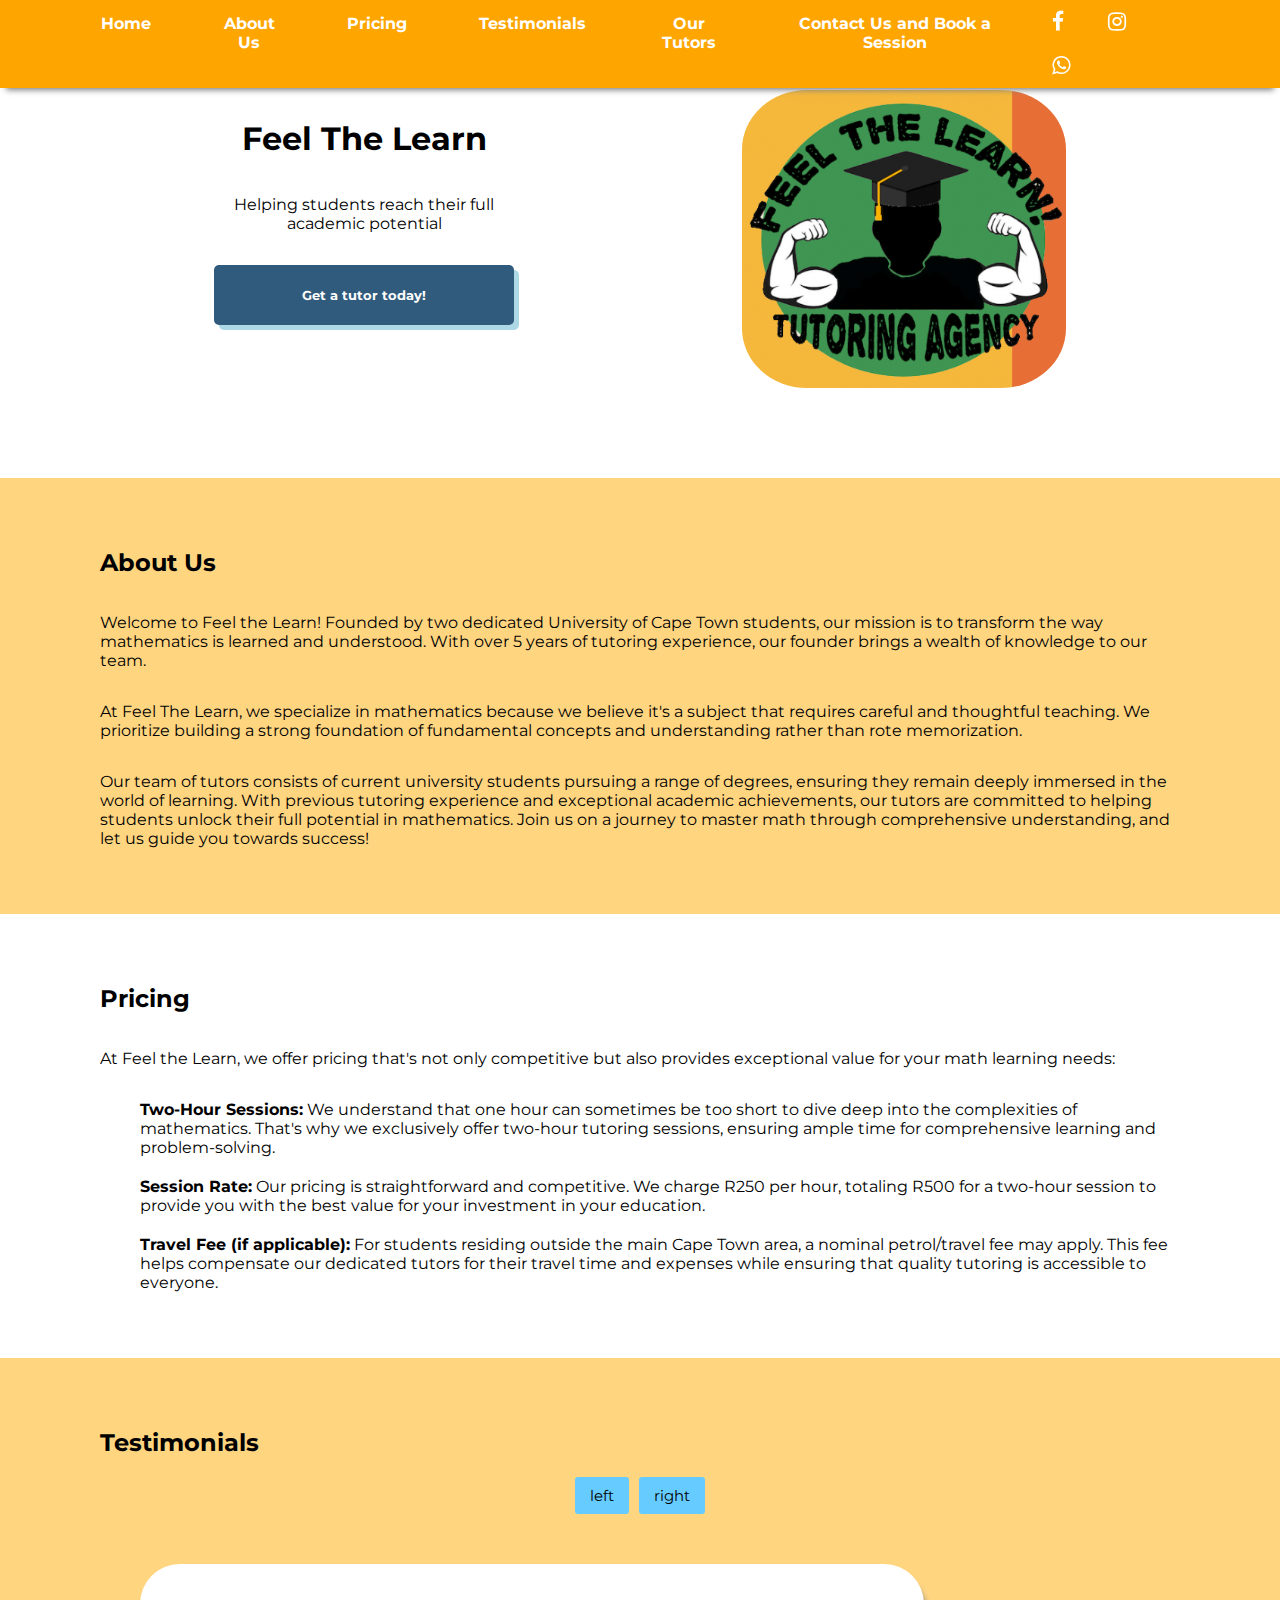
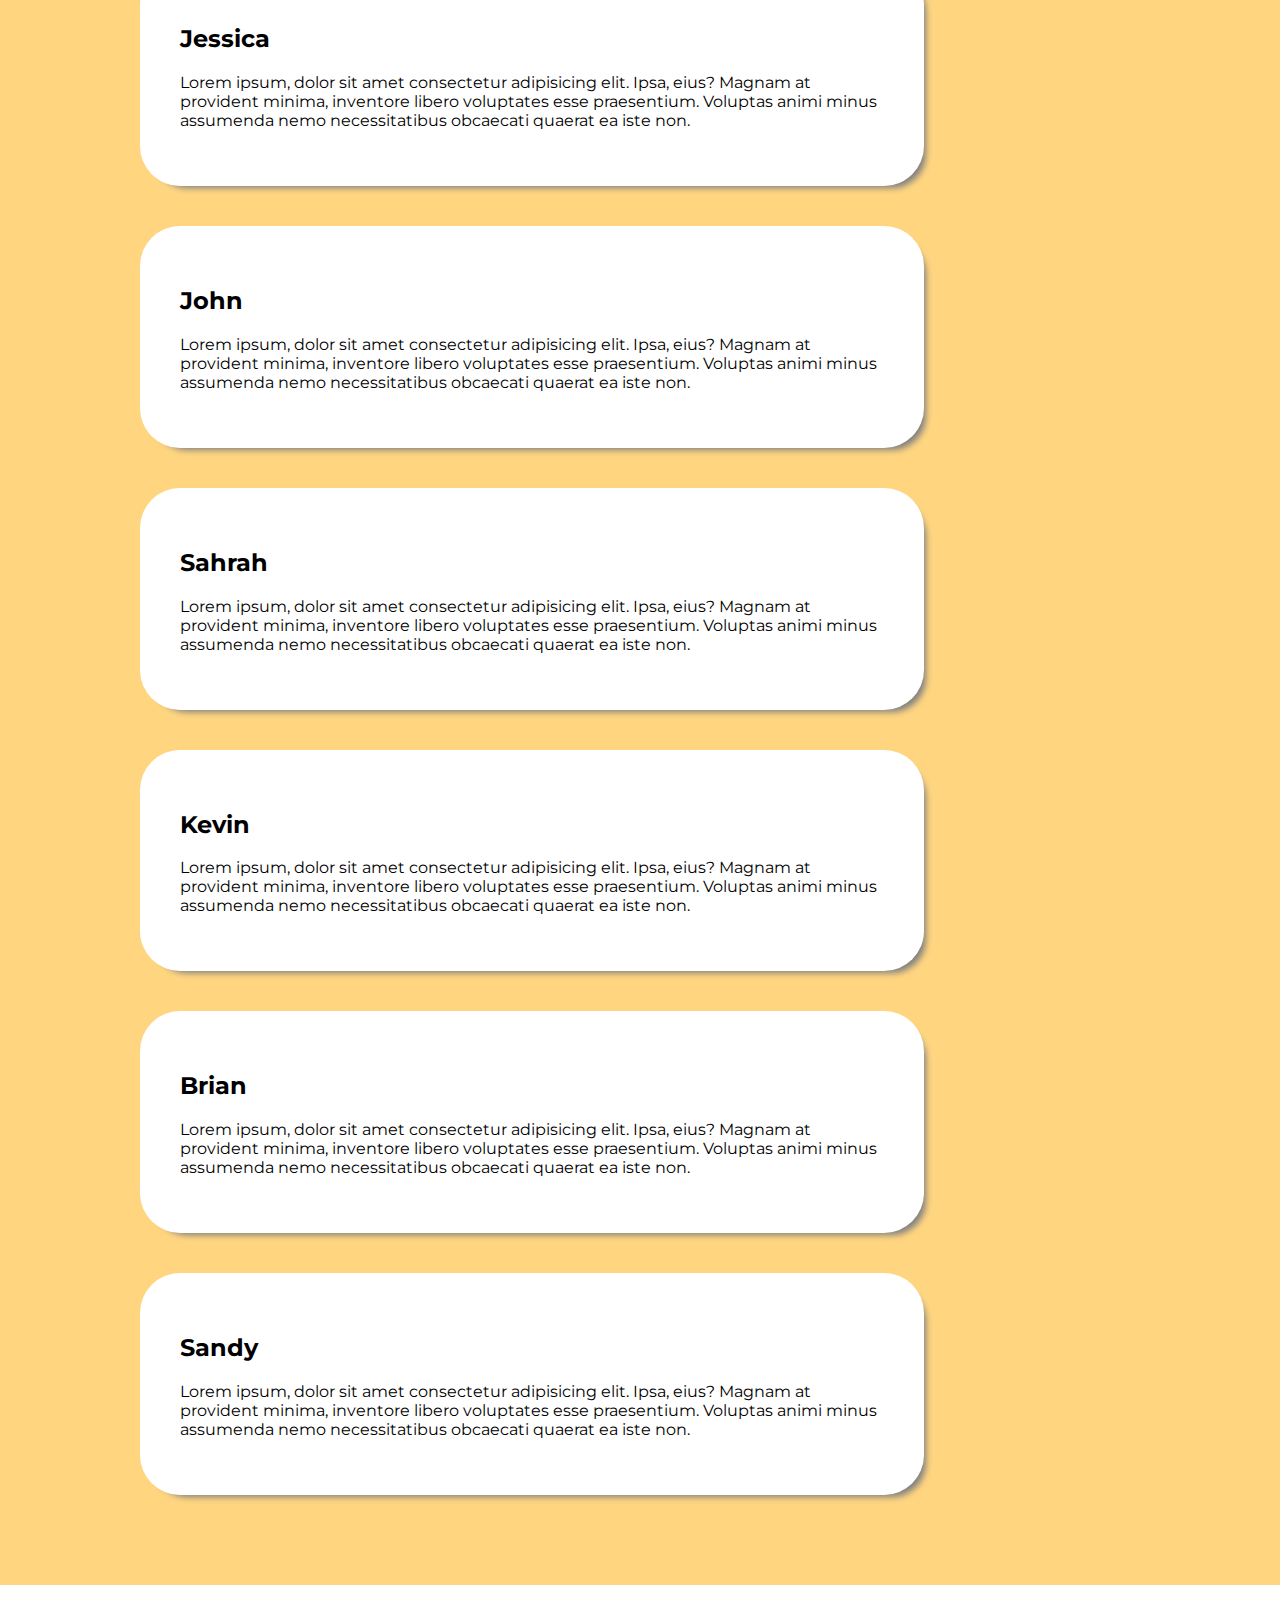
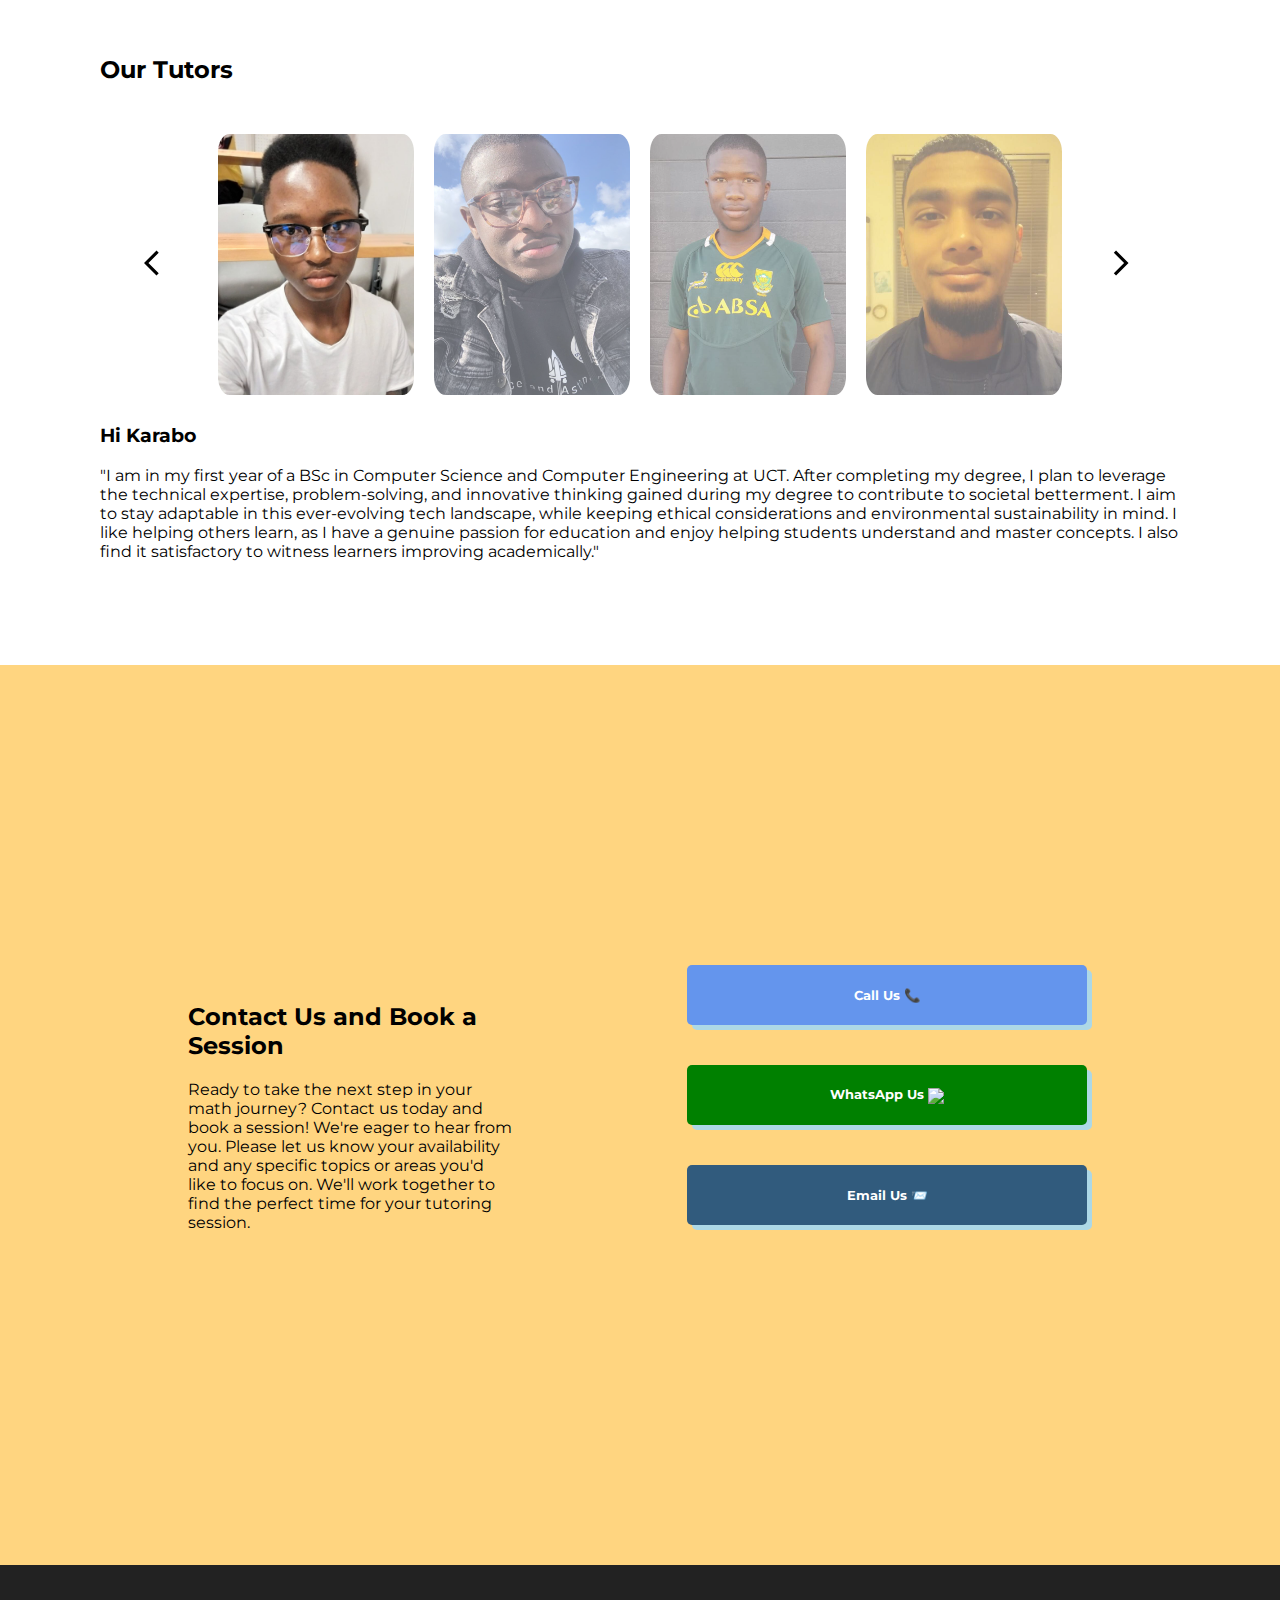
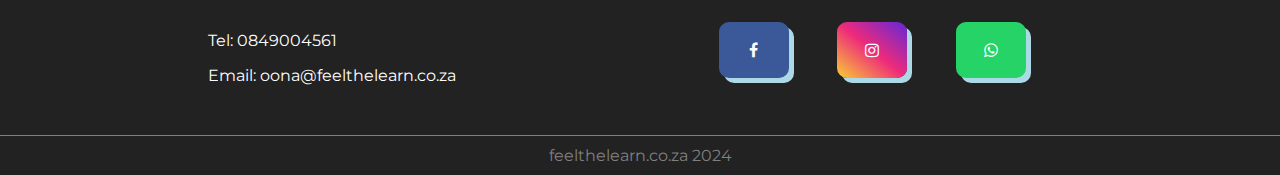
==== commit d9a67d44: "feature: buttons and drag to testimonial gallery" ====
--- a/index.html
+++ b/index.html
@@ -101,50 +101,49 @@
   <div id="testimonials" class="even">
     <h2>Testimonials</h2>
     <div class="slider-with-arrows">
-  <div class="controls">
-    <button class="previous">left</button>
-    <button class="next">right</button>
-
-  </div>
-    <div class="my-slider">
-      <div class="review-card">
-        <h2>Jessica</h2>
-        <p>Lorem ipsum, dolor sit amet consectetur adipisicing elit. Ipsa, eius? Magnam at provident minima, inventore
-          libero voluptates esse praesentium. Voluptas animi minus assumenda nemo necessitatibus obcaecati quaerat ea
-          iste non.</p>
+      <div class="controls">
+        <button class="previous">left</button>
+        <button class="next">right</button>
       </div>
-      <div class="review-card">
-        <h2>John</h2>
-        <p>Lorem ipsum, dolor sit amet consectetur adipisicing elit. Ipsa, eius? Magnam at provident minima, inventore
-          libero voluptates esse praesentium. Voluptas animi minus assumenda nemo necessitatibus obcaecati quaerat ea
-          iste non.</p>
+      <div class="my-slider">
+        <div class="review-card">
+          <h2>Jessica</h2>
+          <p>Lorem ipsum, dolor sit amet consectetur adipisicing elit. Ipsa, eius? Magnam at provident minima, inventore
+            libero voluptates esse praesentium. Voluptas animi minus assumenda nemo necessitatibus obcaecati quaerat ea
+            iste non.</p>
+        </div>
+        <div class="review-card">
+          <h2>John</h2>
+          <p>Lorem ipsum, dolor sit amet consectetur adipisicing elit. Ipsa, eius? Magnam at provident minima, inventore
+            libero voluptates esse praesentium. Voluptas animi minus assumenda nemo necessitatibus obcaecati quaerat ea
+            iste non.</p>
+        </div>
+        <div class="review-card">
+          <h2>Sahrah</h2>
+          <p>Lorem ipsum, dolor sit amet consectetur adipisicing elit. Ipsa, eius? Magnam at provident minima, inventore
+            libero voluptates esse praesentium. Voluptas animi minus assumenda nemo necessitatibus obcaecati quaerat ea
+            iste non.</p>
+        </div>
+        <div class="review-card">
+          <h2>Kevin</h2>
+          <p>Lorem ipsum, dolor sit amet consectetur adipisicing elit. Ipsa, eius? Magnam at provident minima, inventore
+            libero voluptates esse praesentium. Voluptas animi minus assumenda nemo necessitatibus obcaecati quaerat ea
+            iste non.</p>
+        </div>
+        <div class="review-card">
+          <h2>Brian</h2>
+          <p>Lorem ipsum, dolor sit amet consectetur adipisicing elit. Ipsa, eius? Magnam at provident minima, inventore
+            libero voluptates esse praesentium. Voluptas animi minus assumenda nemo necessitatibus obcaecati quaerat ea
+            iste non.</p>
+        </div>
+        <div class="review-card">
+          <h2>Sandy</h2>
+          <p>Lorem ipsum, dolor sit amet consectetur adipisicing elit. Ipsa, eius? Magnam at provident minima, inventore
+            libero voluptates esse praesentium. Voluptas animi minus assumenda nemo necessitatibus obcaecati quaerat ea
+            iste non.</p>
+        </div>
       </div>
-      <div class="review-card">
-        <h2>Sahrah</h2>
-        <p>Lorem ipsum, dolor sit amet consectetur adipisicing elit. Ipsa, eius? Magnam at provident minima, inventore
-          libero voluptates esse praesentium. Voluptas animi minus assumenda nemo necessitatibus obcaecati quaerat ea
-          iste non.</p>
-      </div>
-      <div class="review-card">
-        <h2>Kevin</h2>
-        <p>Lorem ipsum, dolor sit amet consectetur adipisicing elit. Ipsa, eius? Magnam at provident minima, inventore
-          libero voluptates esse praesentium. Voluptas animi minus assumenda nemo necessitatibus obcaecati quaerat ea
-          iste non.</p>
-      </div>
-      <div class="review-card">
-        <h2>Brian</h2>
-        <p>Lorem ipsum, dolor sit amet consectetur adipisicing elit. Ipsa, eius? Magnam at provident minima, inventore
-          libero voluptates esse praesentium. Voluptas animi minus assumenda nemo necessitatibus obcaecati quaerat ea
-          iste non.</p>
-      </div>
-      <div class="review-card">
-        <h2>Sandy</h2>
-        <p>Lorem ipsum, dolor sit amet consectetur adipisicing elit. Ipsa, eius? Magnam at provident minima, inventore
-          libero voluptates esse praesentium. Voluptas animi minus assumenda nemo necessitatibus obcaecati quaerat ea
-          iste non.</p>
-      </div>
-    </div>
-  </div>
+    </div>
   </div>
 
   <div id="tutors" class="odd">
@@ -162,8 +161,7 @@
         </div>
 
         <div class="column">
-          <img class="demo" src="images/Karabo.jpeg" style="width: 100%" onclick="currentSlide(1)"
-            alt="Karabo" />
+          <img class="demo" src="images/Karabo.jpeg" style="width: 100%" onclick="currentSlide(1)" alt="Karabo" />
         </div>
         <div class="column">
           <img class="demo" src="images/Cropped_3l4_Mduduzi.jpeg" style="width: 100%" onclick="currentSlide(2)"
@@ -303,6 +301,8 @@
       swipeAngle: false,
       speed: 400,
       controlsContainer: '.controls',
+      nav: false,
+      "mouseDrag": true,
       prevButton: '.previous',
       nextButton: '.next',
     });
--- a/styles.css
+++ b/styles.css
@@ -312,13 +312,35 @@
   box-shadow: 8px 8px 6px -6px gray;
 }
 
-.slider-with-arrows {
-  display: flex;
-  flex-direction: row;
+.review-card:hover {
+  cursor: pointer;
 }
 
 .my-slider {
   width: 80%;
 }
 
+.next, .previous {
+  font-size: 15px;
+  margin: 0 5px;
+  padding: 0 1em;
+  height: 2.5em;
+  color: #000;
+  background: #66CCFF;
+  border-radius: 3px;
+  border: 0;
+  text-align: center;
+  margin-bottom: 10px;
+}
+
+.next:hover, .previous:hover {
+  cursor: pointer;
+  box-shadow: 0 8px 6px -6px gray;
+}
+
+.controls {
+  display: flex;
+  justify-content: center;
+}
+
 /*# sourceMappingURL=styles.css.map */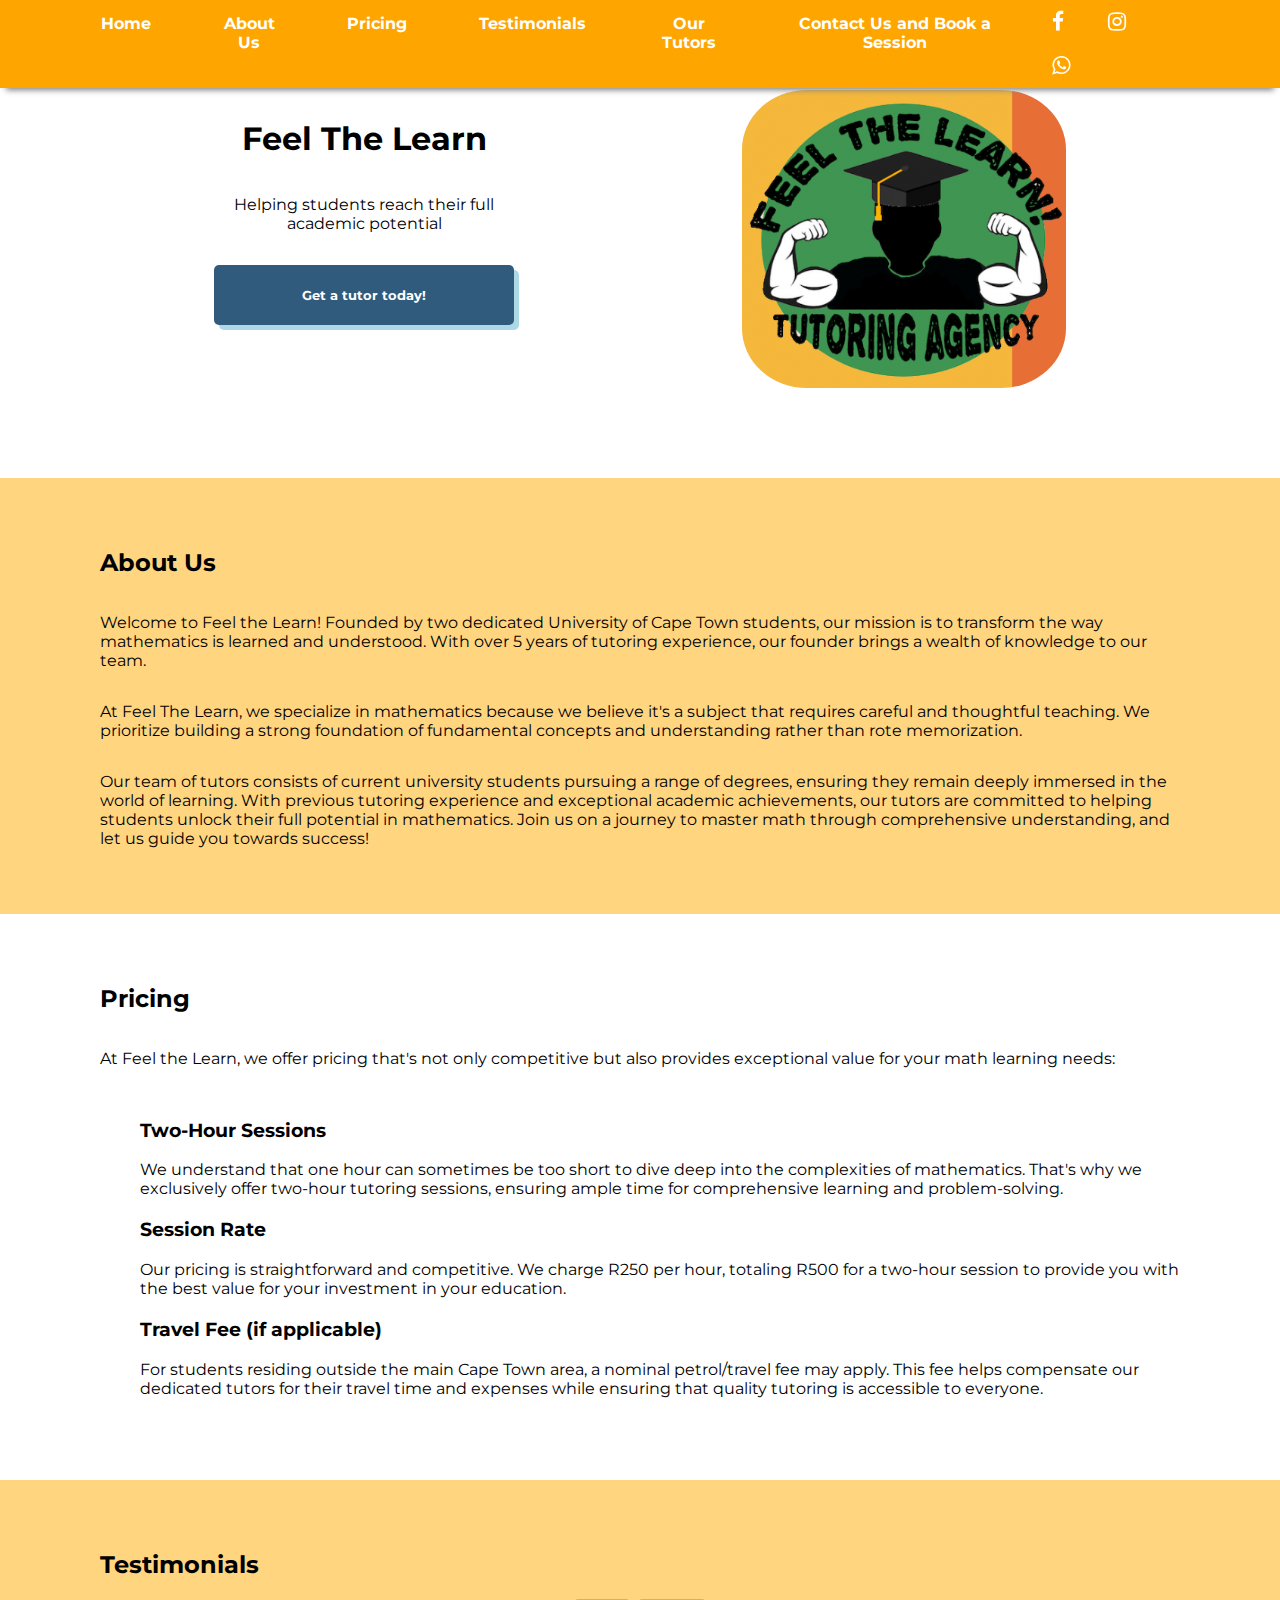
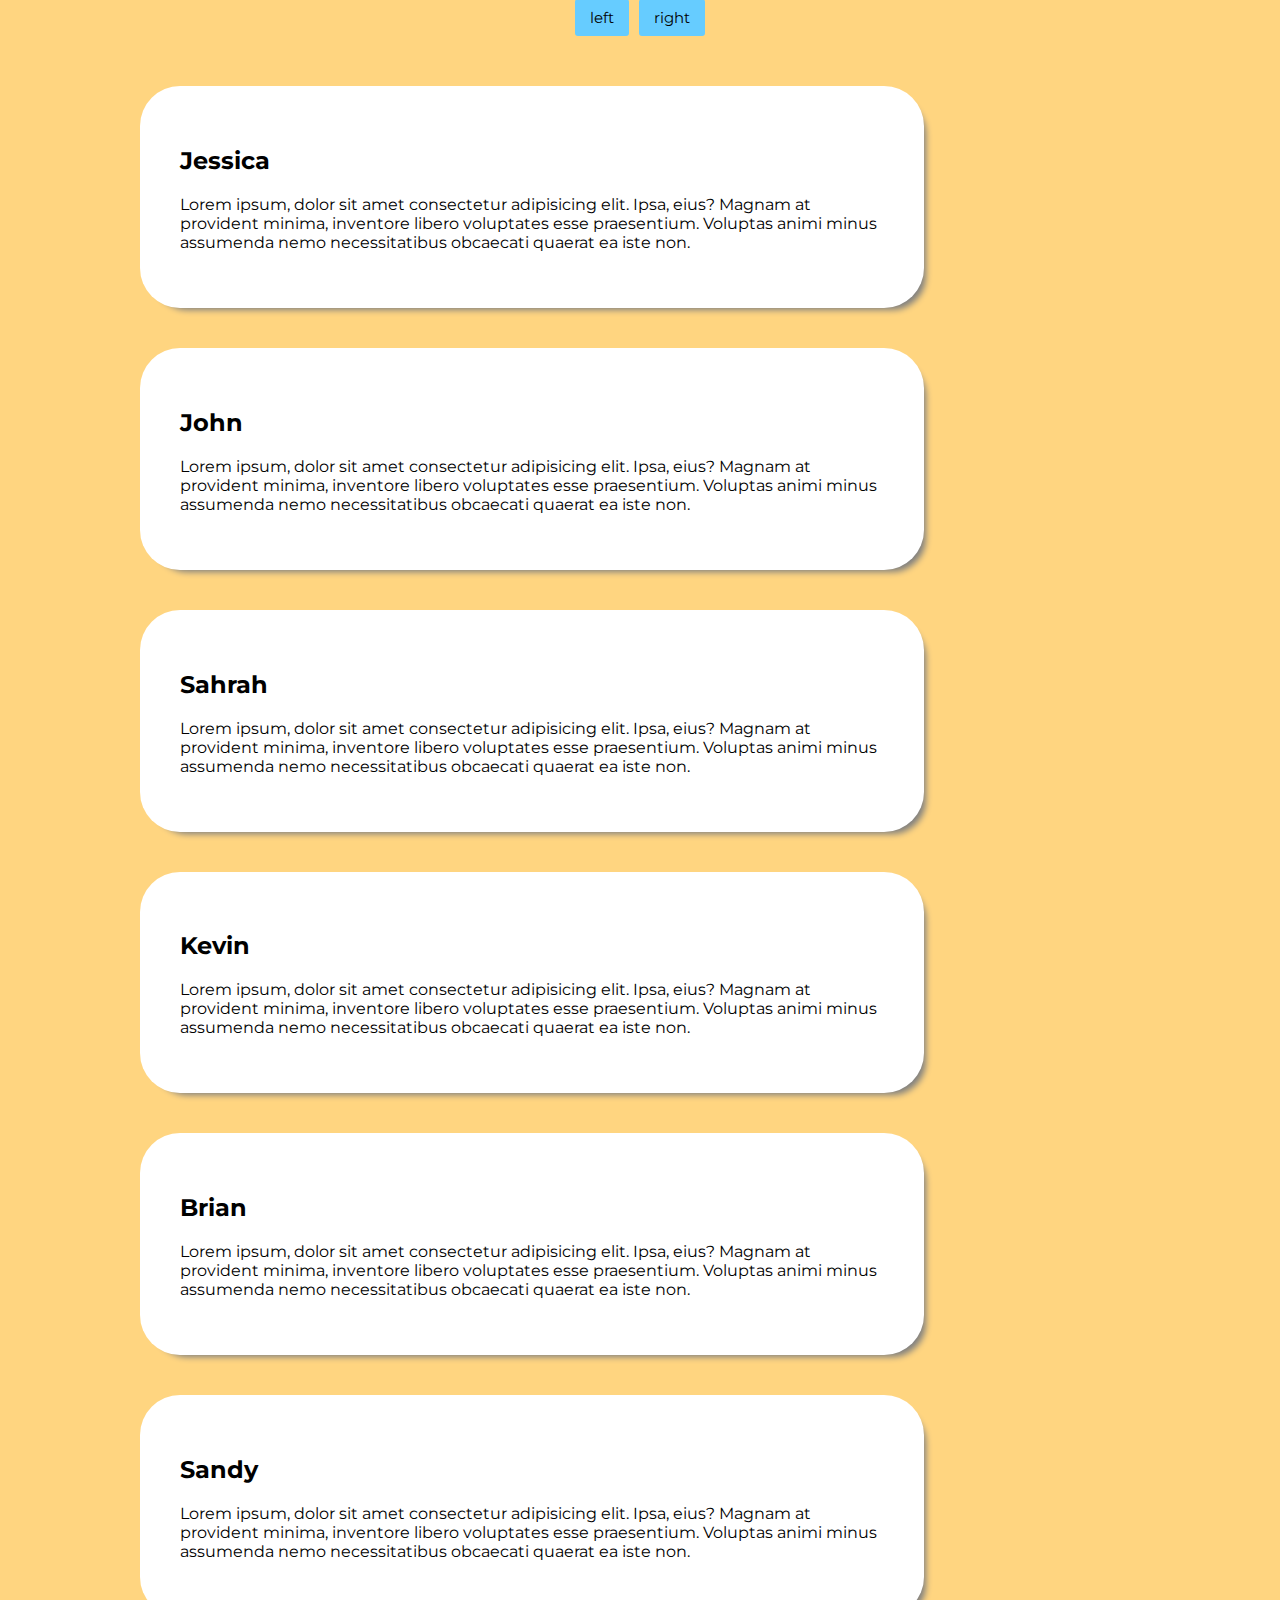
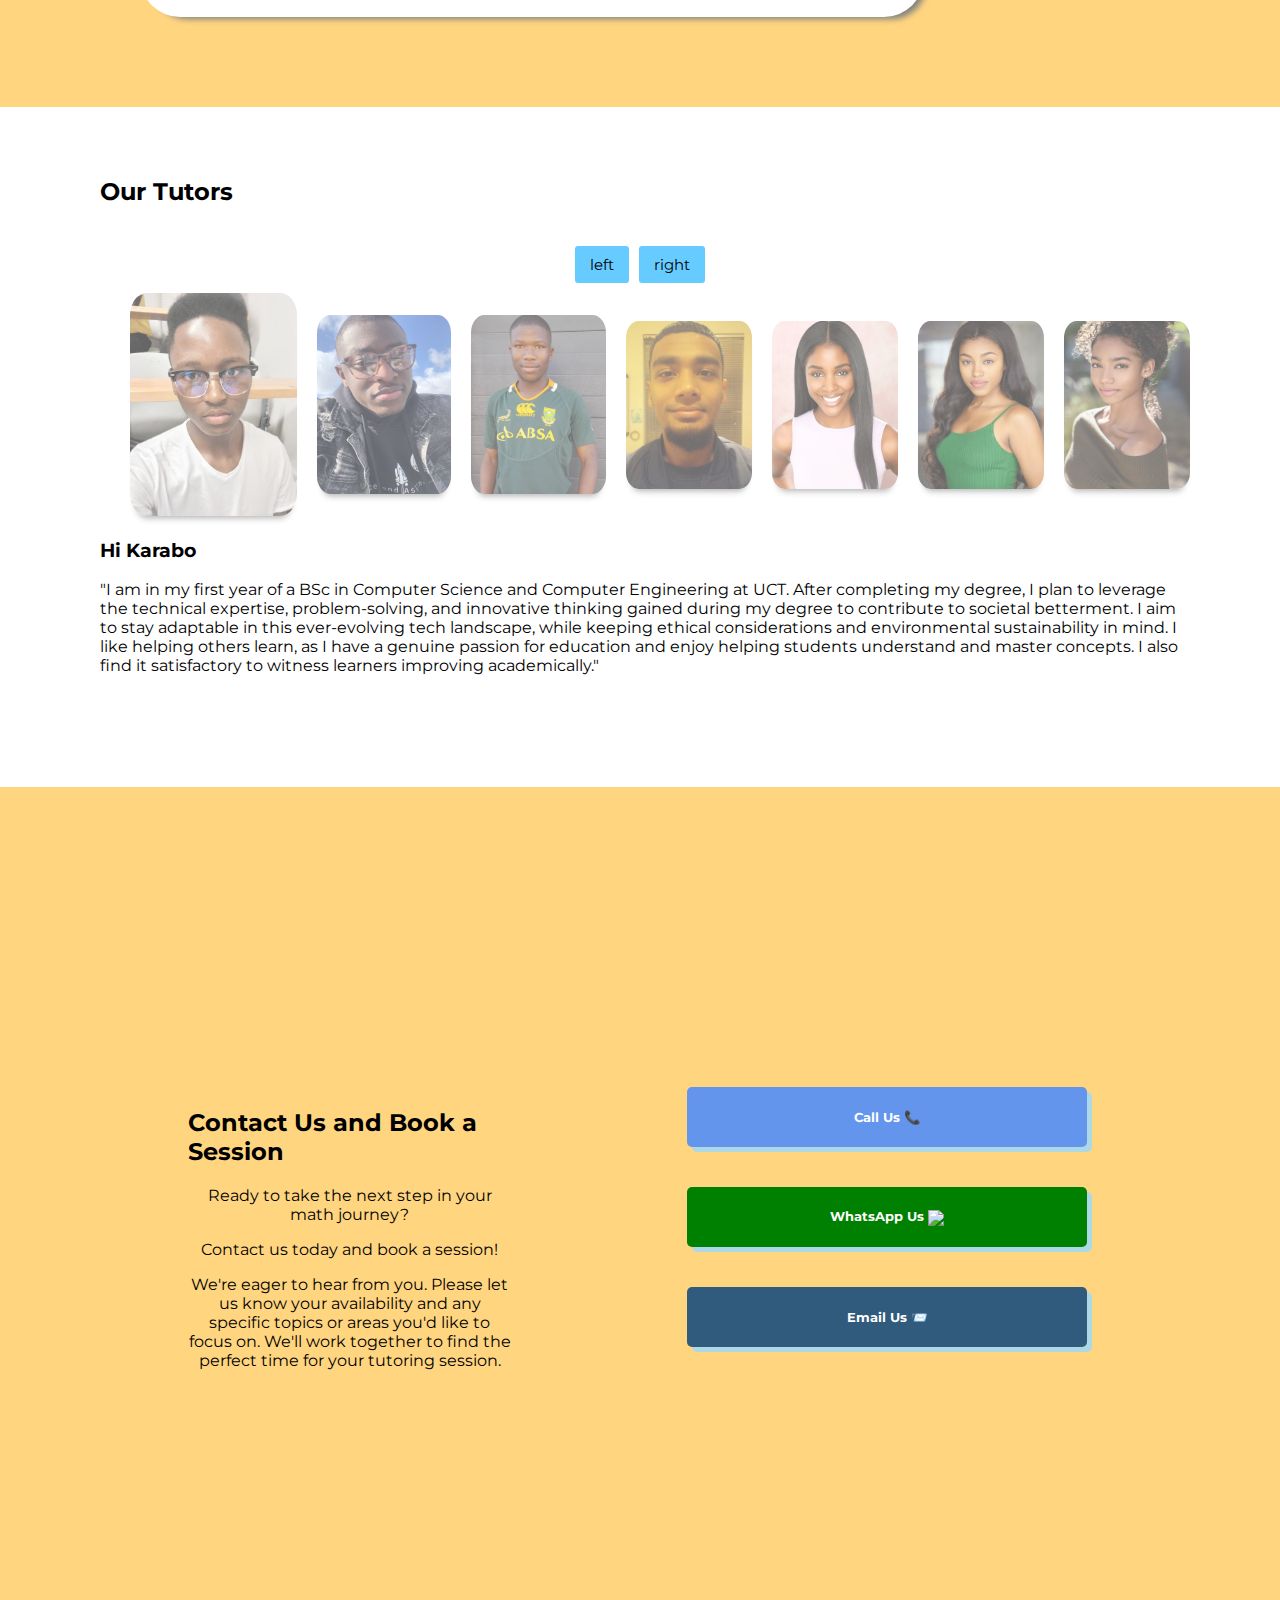
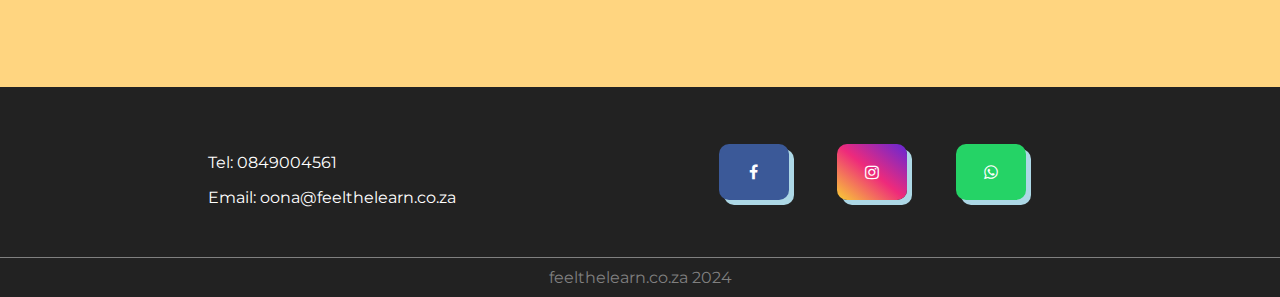
==== commit 2ed25f15: "feature: picture gallery click or drag to move" ====
--- a/index.html
+++ b/index.html
@@ -78,22 +78,27 @@
     </p>
     <ul style="list-style-type: none">
       <li style="margin-bottom: 20px">
-        <b>Two-Hour Sessions:</b> We understand that one hour can sometimes be
-        too short to dive deep into the complexities of mathematics. That's
-        why we exclusively offer two-hour tutoring sessions, ensuring ample
-        time for comprehensive learning and problem-solving.
+        <h3>Two-Hour Sessions</h3>
+        <p>We understand that one hour can sometimes be
+          too short to dive deep into the complexities of mathematics. That's
+          why we exclusively offer two-hour tutoring sessions, ensuring ample
+          time for comprehensive learning and problem-solving.</p>
       </li>
       <li style="margin-bottom: 20px">
-        <b>Session Rate:</b> Our pricing is straightforward and competitive.
-        We charge R250 per hour, totaling R500 for a two-hour session to
-        provide you with the best value for your investment in your education.
-      </li>
-      <li>
-        <b>Travel Fee (if applicable):</b> For students residing outside the
-        main Cape Town area, a nominal petrol/travel fee may apply. This fee
-        helps compensate our dedicated tutors for their travel time and
-        expenses while ensuring that quality tutoring is accessible to
-        everyone.
+        <h3>Session Rate</h3>
+        <p>Our pricing is straightforward and competitive.
+          We charge R250 per hour, totaling R500 for a two-hour session to
+          provide you with the best value for your investment in your education.</p>
+      </li>
+      <li>
+        <h3>Travel Fee (if applicable)</h3>
+        <p>
+          For students residing outside the
+          main Cape Town area, a nominal petrol/travel fee may apply. This fee
+          helps compensate our dedicated tutors for their travel time and
+          expenses while ensuring that quality tutoring is accessible to
+          everyone.
+        </p>
       </li>
     </ul>
   </div>
@@ -149,48 +154,48 @@
   <div id="tutors" class="odd">
     <h2 style="margin-bottom: 40px">Our Tutors</h2>
 
+    <div class="picture-controls">
+      <button class="picture-previous">left</button>
+      <button class="picture-next">right</button>
+    </div>
+
     <div class="container">
-      <div class="mySlides"></div>
-      <div class="mySlides"></div>
-      <div class="mySlides"></div>
-      <div class="mySlides"></div>
-
       <div class="row">
-        <div class="arrow">
+        <!-- <div class="arrow">
           <img src="images/arrow_back_ios.svg" onclick="plusSlides(-1)" />
-        </div>
-
-        <div class="column">
-          <img class="demo" src="images/Karabo.jpeg" style="width: 100%" onclick="currentSlide(1)" alt="Karabo" />
-        </div>
-        <div class="column">
-          <img class="demo" src="images/Cropped_3l4_Mduduzi.jpeg" style="width: 100%" onclick="currentSlide(2)"
+        </div> -->
+
+        <div class="column">
+          <img class="demo" src="images/Karabo.jpeg" style="width: 100%" onclick="showCaptionForSlide(1)" />
+        </div>
+        <div class="column">
+          <img class="demo" src="images/Cropped_3l4_Mduduzi.jpeg" style="width: 100%" onclick="showCaptionForSlide(2)"
             alt="Mduduzi" />
         </div>
         <div class="column">
-          <img class="demo" src="images/Cropped_3l4_Olwethu.jpeg" style="width: 100%" onclick="currentSlide(3)"
+          <img class="demo" src="images/Cropped_3l4_Olwethu.jpeg" style="width: 100%" onclick="showCaptionForSlide(3)"
             alt="Olwethu" />
         </div>
         <div class="column">
-          <img class="demo" src="images/Cropped_3l4_Qaasim.jpeg" style="width: 100%" onclick="currentSlide(4)"
+          <img class="demo" src="images/Cropped_3l4_Qaasim.jpeg" style="width: 100%" onclick="showCaptionForSlide(4)"
             alt="Qaasim" />
         </div>
 
-        <div class="column" style="display: none">
-          <img src="images/stock_headshot_1.jpg" style="width: 100%" />
-        </div>
-
-        <div class="column" style="display: none">
-          <img src="images/stock_headshot_2.jpg" style="width: 100%" />
-        </div>
-
-        <div class="column" style="display: none">
-          <img src="images/stock_headshot_3.jpg" style="width: 100%" />
-        </div>
-
-        <div class="arrow">
+        <div class="column">
+          <img class="demo" src="images/stock_headshot_1.jpg" style="width: 100%" onclick="showCaptionForSlide(5)" />
+        </div>
+
+        <div class="column">
+          <img class="demo" src="images/stock_headshot_2.jpg" style="width: 100%" onclick="showCaptionForSlide(6)" />
+        </div>
+
+        <div class="column">
+          <img class="demo" src="images/stock_headshot_3.jpg" style="width: 100%" onclick="showCaptionForSlide(7)" />
+        </div>
+
+        <!-- <div class="arrow">
           <img src="images/arrow_forward_ios.svg" onclick="plusSlides(1)" />
-        </div>
+        </div> -->
       </div>
     </div>
 
@@ -241,18 +246,51 @@
         understanding."
       </p>
     </div>
+    <div class="bio">
+      <h3>Hi Melissa</h3>
+      <p>
+        "I am presently pursuing a Bachelor of Science in Pure and Applied
+        Mathematics. My future plan involves becoming a lecturer at UCT. What
+        truly brings me joy is sharing my knowledge with others and knowing
+        that I've played a part in helping someone gain a deeper
+        understanding."
+      </p>
+    </div>
+    <div class="bio">
+      <h3>Meet Lorna</h3>
+      <p>
+        "I am presently pursuing a Bachelor of Science in Pure and Applied
+        Mathematics. My future plan involves becoming a lecturer at UCT. What
+        truly brings me joy is sharing my knowledge with others and knowing
+        that I've played a part in helping someone gain a deeper
+        understanding."
+      </p>
+    </div>
+    <div class="bio">
+      <h3>Hi Maria</h3>
+      <p>
+        "I am presently pursuing a Bachelor of Science in Pure and Applied
+        Mathematics. My future plan involves becoming a lecturer at UCT. What
+        truly brings me joy is sharing my knowledge with others and knowing
+        that I've played a part in helping someone gain a deeper
+        understanding."
+      </p>
+    </div>
+
   </div>
 
   <div id="contact" class="even">
     <div style="width: 30%">
       <h2>Contact Us and Book a Session</h2>
       <p>
-        Ready to take the next step in your math journey? Contact us today and
-        book a session! We're eager to hear from you. Please let us know your
+        Ready to take the next step in your math journey?
+      </p>
+      <p>Contact us today and
+        book a session! </p>
+      <p>We're eager to hear from you. Please let us know your
         availability and any specific topics or areas you'd like to focus on.
         We'll work together to find the perfect time for your tutoring
-        session.
-      </p>
+        session.</p>
     </div>
 
     <ul style="list-style-type: none; padding-left: 0">
@@ -307,6 +345,20 @@
       nextButton: '.next',
     });
   </script>
+  <script>
+    var slider = tns({
+      container: ".row",
+      items: 3,
+      fixedWidth: 200,
+      swipeAngle: false,
+      speed: 400,
+      controlsContainer: '.picture-controls',
+      nav: false,
+      "mouseDrag": true,
+      prevButton: '.picture-previous',
+      nextButton: '.picture-next',
+    });
+  </script>
 </body>
 
 </html>--- a/styles.css
+++ b/styles.css
@@ -102,8 +102,8 @@
 }
 
 .column {
-  float: left;
-  width: 20%;
+  margin-left: 10px;
+  margin-right: 10px;
 }
 
 .arrow {
@@ -123,7 +123,8 @@
 
 .column img {
   border-radius: 10%;
-  padding: 10px;
+  margin-left: 20px;
+  box-shadow: 0 8px 6px -6px gray;
 }
 
 .demo {
@@ -320,7 +321,7 @@
   width: 80%;
 }
 
-.next, .previous {
+.picture-next, .picture-previous, .next, .previous {
   font-size: 15px;
   margin: 0 5px;
   padding: 0 1em;
@@ -333,7 +334,7 @@
   margin-bottom: 10px;
 }
 
-.next:hover, .previous:hover {
+.picture-next:hover, .picture-previous:hover, .next:hover, .previous:hover {
   cursor: pointer;
   box-shadow: 0 8px 6px -6px gray;
 }
@@ -343,4 +344,13 @@
   justify-content: center;
 }
 
+.picture-controls {
+  display: flex;
+  justify-content: center;
+}
+
+#contact div p {
+  text-align: center;
+}
+
 /*# sourceMappingURL=styles.css.map */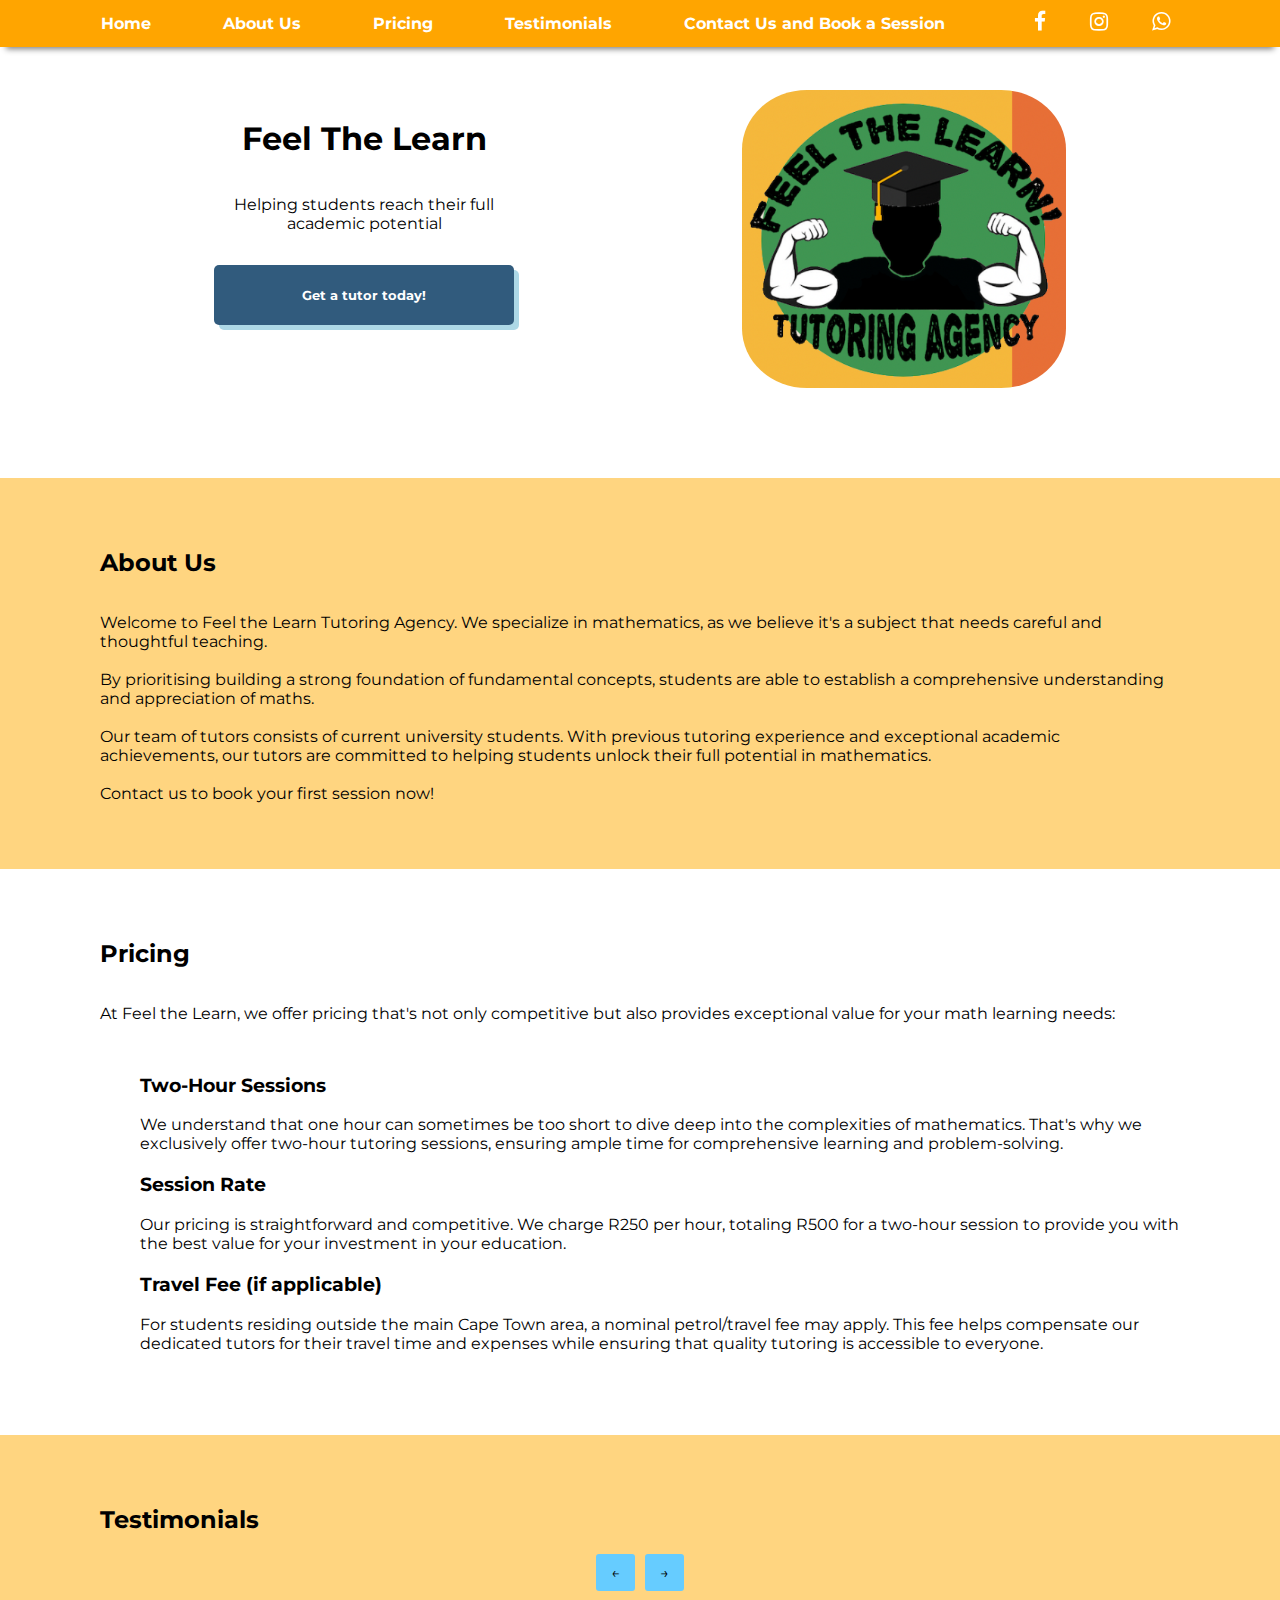
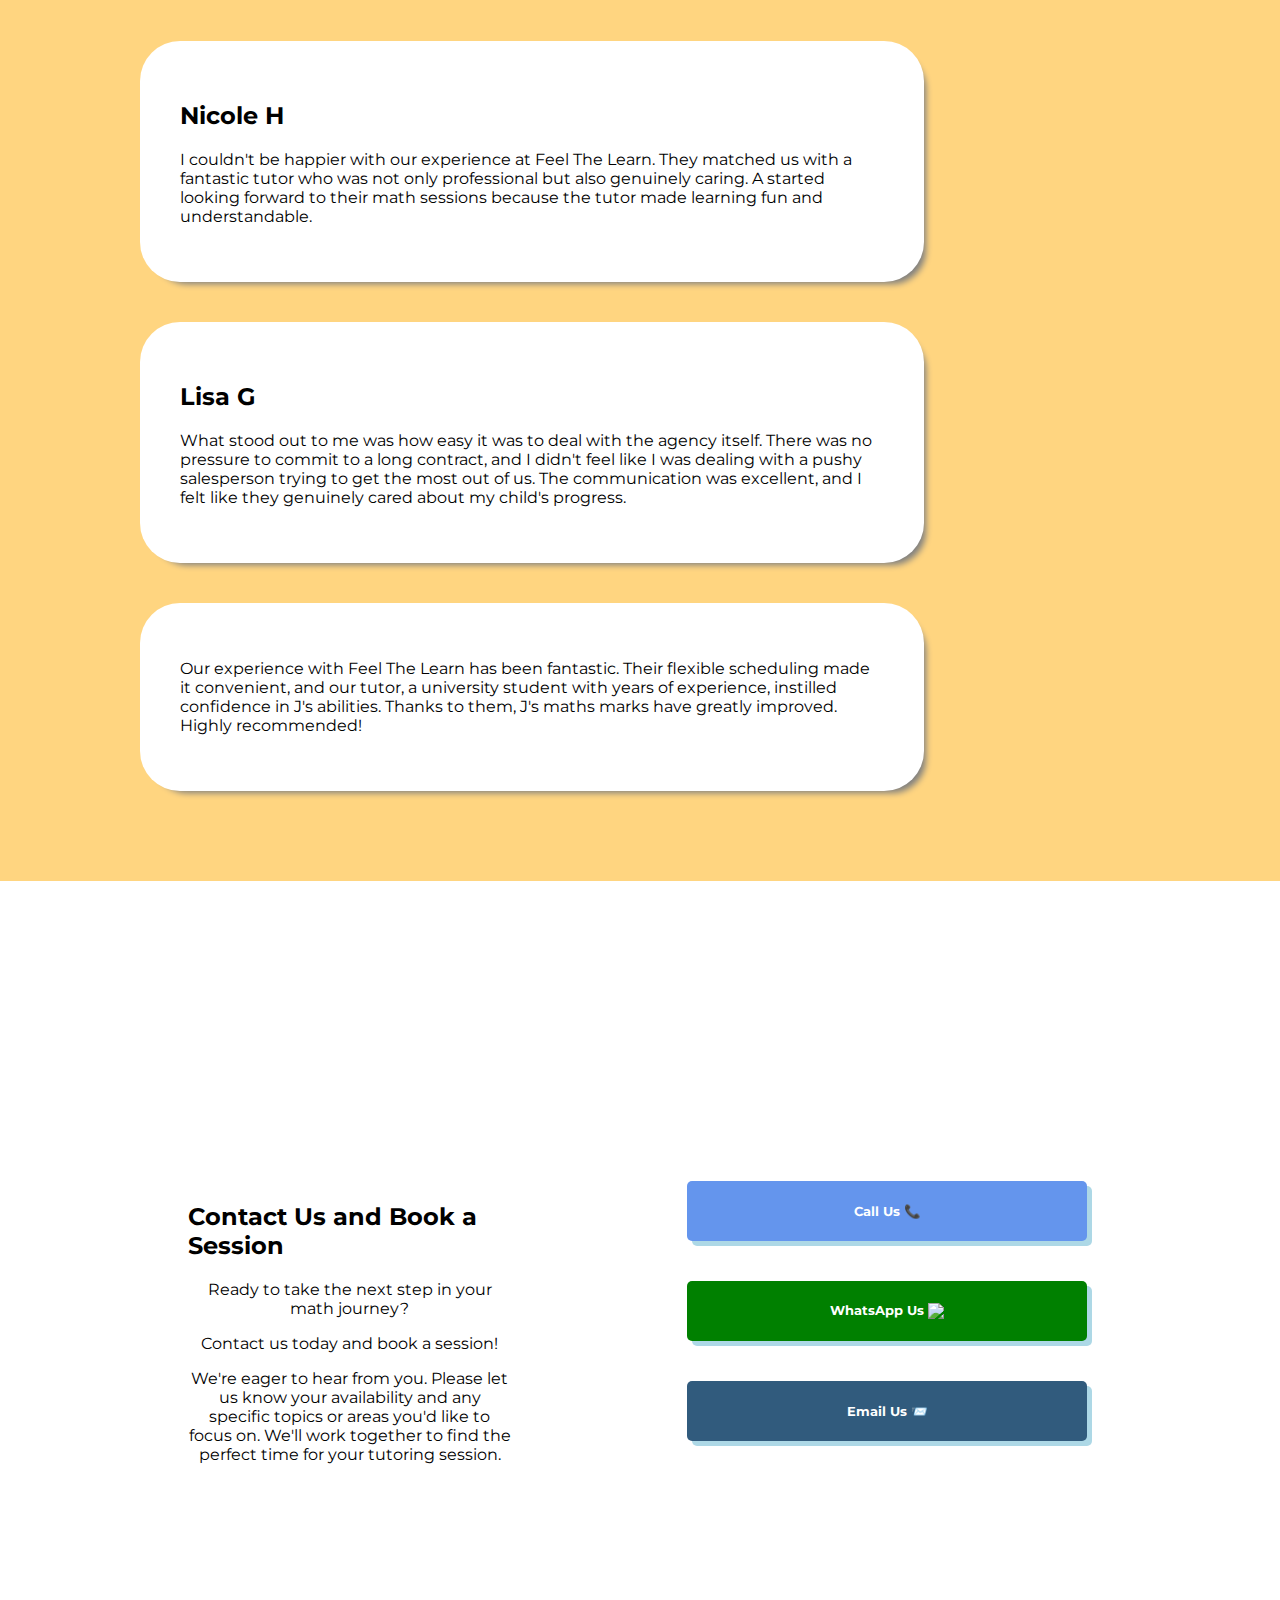
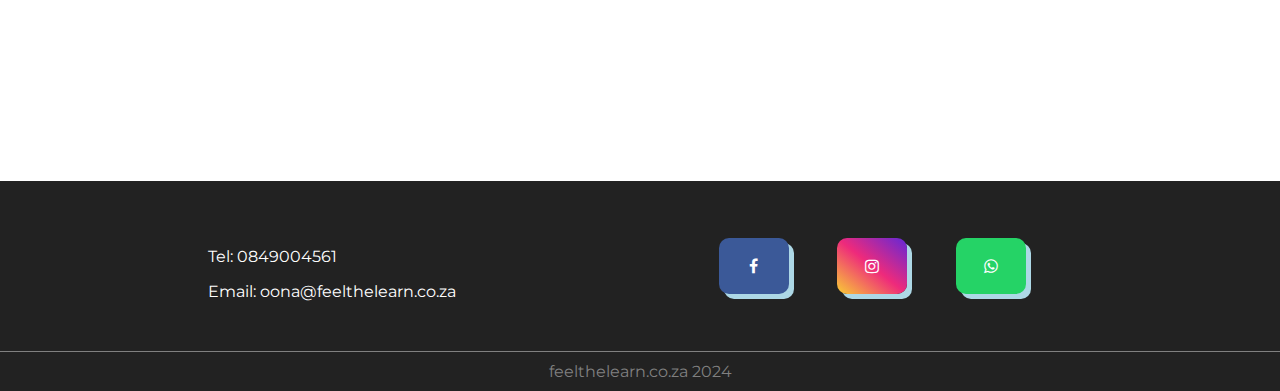
==== commit dcb22676: "feature: put in all actual text and links to be used" ====
--- a/index.html
+++ b/index.html
@@ -18,15 +18,17 @@
       <li><a href="#about" class="topbar-item">About Us</a></li>
       <li><a href="#pricing" class="topbar-item">Pricing</a></li>
       <li><a href="#testimonials" class="topbar-item">Testimonials</a></li>
-      <li><a href="#tutors" class="topbar-item">Our Tutors</a></li>
       <li>
         <a href="#contact" class="topbar-item">Contact Us and Book a Session</a>
       </li>
     </ul>
     <div class="top-socials-section">
-      <a href="https://facebook.com" class="fa social-link-top fb-top fa-facebook fa-lg"></a>
-      <a href="https://instagram.com" class="fa social-link-top in-top fa-instagram fa-lg"></a>
-      <a href="https://whatsapp.com" class="fa social-link-top wa-top fa-brands fa-whatsapp fa-lg"></a>
+      <a href="https://www.facebook.com/profile.php?id=100094950198280&mibextid=LQQJ4d"
+        class="fa social-link-top fb-top fa-facebook fa-lg"></a>
+      <a href="https://www.instagram.com/feel_the_learn?igsh=MTJzaDF5ZGdkNW40eg=="
+        class="fa social-link-top in-top fa-instagram fa-lg"></a>
+      <a href="https://wa.me/27849004561?text=Hi%20there.%20I'm%20interested%20in%20tutoring%20at%20Feel%20The%20Learn."
+        class="fa social-link-top wa-top fa-brands fa-whatsapp fa-lg"></a>
     </div>
   </div>
 
@@ -47,26 +49,12 @@
 
   <div id="about" class="even">
     <h2>About Us</h2>
-    <p>
-      Welcome to Feel the Learn! Founded by two dedicated University of Cape
-      Town students, our mission is to transform the way mathematics is
-      learned and understood. With over 5 years of tutoring experience, our
-      founder brings a wealth of knowledge to our team.
-    </p>
-    <p>
-      At Feel The Learn, we specialize in mathematics because we believe it's
-      a subject that requires careful and thoughtful teaching. We prioritize
-      building a strong foundation of fundamental concepts and understanding
-      rather than rote memorization.
-    </p>
-    <p>
-      Our team of tutors consists of current university students pursuing a
-      range of degrees, ensuring they remain deeply immersed in the world of
-      learning. With previous tutoring experience and exceptional academic
-      achievements, our tutors are committed to helping students unlock their
-      full potential in mathematics. Join us on a journey to master math
-      through comprehensive understanding, and let us guide you towards
-      success!
+    <p>Welcome to Feel the Learn Tutoring Agency. We specialize in mathematics, as we believe it's a subject that needs
+      careful and thoughtful teaching. <br><br>By prioritising building a strong foundation of fundamental concepts,
+      students are able to establish a comprehensive understanding and appreciation of maths.<br><br>Our team of
+      tutors consists of current university students. With previous tutoring experience and exceptional academic
+      achievements, our tutors are committed to helping students unlock their full potential in mathematics.
+      <br><br>Contact us to book your first session now!
     </p>
   </div>
 
@@ -107,179 +95,34 @@
     <h2>Testimonials</h2>
     <div class="slider-with-arrows">
       <div class="controls">
-        <button class="previous">left</button>
-        <button class="next">right</button>
+        <button class="previous">&larr;</button>
+        <button class="next">&rarr;</button>
       </div>
       <div class="my-slider">
         <div class="review-card">
-          <h2>Jessica</h2>
-          <p>Lorem ipsum, dolor sit amet consectetur adipisicing elit. Ipsa, eius? Magnam at provident minima, inventore
-            libero voluptates esse praesentium. Voluptas animi minus assumenda nemo necessitatibus obcaecati quaerat ea
-            iste non.</p>
+          <h2>Nicole H</h2>
+          <p>I couldn't be happier with our experience at Feel The Learn. They matched us with a fantastic tutor who was
+            not only professional but also genuinely caring. A started looking forward to their math sessions because
+            the tutor made learning fun and understandable.</p>
         </div>
         <div class="review-card">
-          <h2>John</h2>
-          <p>Lorem ipsum, dolor sit amet consectetur adipisicing elit. Ipsa, eius? Magnam at provident minima, inventore
-            libero voluptates esse praesentium. Voluptas animi minus assumenda nemo necessitatibus obcaecati quaerat ea
-            iste non.</p>
+          <h2>Lisa G</h2>
+          <p>What stood out to me was how easy it was to deal with the agency itself. There was no pressure to commit to
+            a long contract, and I didn't feel like I was dealing with a pushy salesperson trying to get the most out of
+            us. The communication was excellent, and I felt like they genuinely cared about my child's progress.</p>
         </div>
         <div class="review-card">
-          <h2>Sahrah</h2>
-          <p>Lorem ipsum, dolor sit amet consectetur adipisicing elit. Ipsa, eius? Magnam at provident minima, inventore
-            libero voluptates esse praesentium. Voluptas animi minus assumenda nemo necessitatibus obcaecati quaerat ea
-            iste non.</p>
-        </div>
-        <div class="review-card">
-          <h2>Kevin</h2>
-          <p>Lorem ipsum, dolor sit amet consectetur adipisicing elit. Ipsa, eius? Magnam at provident minima, inventore
-            libero voluptates esse praesentium. Voluptas animi minus assumenda nemo necessitatibus obcaecati quaerat ea
-            iste non.</p>
-        </div>
-        <div class="review-card">
-          <h2>Brian</h2>
-          <p>Lorem ipsum, dolor sit amet consectetur adipisicing elit. Ipsa, eius? Magnam at provident minima, inventore
-            libero voluptates esse praesentium. Voluptas animi minus assumenda nemo necessitatibus obcaecati quaerat ea
-            iste non.</p>
-        </div>
-        <div class="review-card">
-          <h2>Sandy</h2>
-          <p>Lorem ipsum, dolor sit amet consectetur adipisicing elit. Ipsa, eius? Magnam at provident minima, inventore
-            libero voluptates esse praesentium. Voluptas animi minus assumenda nemo necessitatibus obcaecati quaerat ea
-            iste non.</p>
+          <!-- <h2>Anonymous</h2> -->
+          <!-- Oona didnt provide a name here so just leaving it blank here -->
+          <p>Our experience with Feel The Learn has been fantastic. Their flexible scheduling made it convenient, and
+            our tutor, a university student with years of experience, instilled confidence in J's abilities. Thanks to
+            them, J's maths marks have greatly improved. Highly recommended!</p>
         </div>
       </div>
     </div>
   </div>
 
-  <div id="tutors" class="odd">
-    <h2 style="margin-bottom: 40px">Our Tutors</h2>
-
-    <div class="picture-controls">
-      <button class="picture-previous">left</button>
-      <button class="picture-next">right</button>
-    </div>
-
-    <div class="container">
-      <div class="row">
-        <!-- <div class="arrow">
-          <img src="images/arrow_back_ios.svg" onclick="plusSlides(-1)" />
-        </div> -->
-
-        <div class="column">
-          <img class="demo" src="images/Karabo.jpeg" style="width: 100%" onclick="showCaptionForSlide(1)" />
-        </div>
-        <div class="column">
-          <img class="demo" src="images/Cropped_3l4_Mduduzi.jpeg" style="width: 100%" onclick="showCaptionForSlide(2)"
-            alt="Mduduzi" />
-        </div>
-        <div class="column">
-          <img class="demo" src="images/Cropped_3l4_Olwethu.jpeg" style="width: 100%" onclick="showCaptionForSlide(3)"
-            alt="Olwethu" />
-        </div>
-        <div class="column">
-          <img class="demo" src="images/Cropped_3l4_Qaasim.jpeg" style="width: 100%" onclick="showCaptionForSlide(4)"
-            alt="Qaasim" />
-        </div>
-
-        <div class="column">
-          <img class="demo" src="images/stock_headshot_1.jpg" style="width: 100%" onclick="showCaptionForSlide(5)" />
-        </div>
-
-        <div class="column">
-          <img class="demo" src="images/stock_headshot_2.jpg" style="width: 100%" onclick="showCaptionForSlide(6)" />
-        </div>
-
-        <div class="column">
-          <img class="demo" src="images/stock_headshot_3.jpg" style="width: 100%" onclick="showCaptionForSlide(7)" />
-        </div>
-
-        <!-- <div class="arrow">
-          <img src="images/arrow_forward_ios.svg" onclick="plusSlides(1)" />
-        </div> -->
-      </div>
-    </div>
-
-    <div class="bio">
-      <h3>Hi Karabo</h3>
-      <p>
-        "I am in my first year of a BSc in Computer Science and Computer
-        Engineering at UCT. After completing my degree, I plan to leverage the
-        technical expertise, problem-solving, and innovative thinking gained
-        during my degree to contribute to societal betterment. I aim to stay
-        adaptable in this ever-evolving tech landscape, while keeping ethical
-        considerations and environmental sustainability in mind. I like
-        helping others learn, as I have a genuine passion for education and
-        enjoy helping students understand and master concepts. I also find it
-        satisfactory to witness learners improving academically."
-      </p>
-    </div>
-
-    <div class="bio">
-      <h3>Meet Mduduzi</h3>
-      <p>
-        "I am currently pursuing a Bachelor of Science in Astrophysics and
-        Physics. My post-university plan is to work as a lecturer. What I
-        appreciate about tutoring is the opportunity to teach individuals
-        valuable problem-solving skills, guiding them in honing their
-        abilities. The satisfaction of knowing that you've contributed to
-        someone's growth and development is what I truly cherish."
-      </p>
-    </div>
-
-    <div class="bio">
-      <h3>Hi Olwethu</h3>
-      <p>
-        "I'm currently in my first year of Mechatronics Engineering. My
-        aspiration is to find a job that offers both financial stability and
-        personal enjoyment. I also have a passion for sharing my knowledge and
-        working with others to tackle challenging problems."
-      </p>
-    </div>
-
-    <div class="bio">
-      <h3>Meet Qaasim</h3>
-      <p>
-        "I am presently pursuing a Bachelor of Science in Pure and Applied
-        Mathematics. My future plan involves becoming a lecturer at UCT. What
-        truly brings me joy is sharing my knowledge with others and knowing
-        that I've played a part in helping someone gain a deeper
-        understanding."
-      </p>
-    </div>
-    <div class="bio">
-      <h3>Hi Melissa</h3>
-      <p>
-        "I am presently pursuing a Bachelor of Science in Pure and Applied
-        Mathematics. My future plan involves becoming a lecturer at UCT. What
-        truly brings me joy is sharing my knowledge with others and knowing
-        that I've played a part in helping someone gain a deeper
-        understanding."
-      </p>
-    </div>
-    <div class="bio">
-      <h3>Meet Lorna</h3>
-      <p>
-        "I am presently pursuing a Bachelor of Science in Pure and Applied
-        Mathematics. My future plan involves becoming a lecturer at UCT. What
-        truly brings me joy is sharing my knowledge with others and knowing
-        that I've played a part in helping someone gain a deeper
-        understanding."
-      </p>
-    </div>
-    <div class="bio">
-      <h3>Hi Maria</h3>
-      <p>
-        "I am presently pursuing a Bachelor of Science in Pure and Applied
-        Mathematics. My future plan involves becoming a lecturer at UCT. What
-        truly brings me joy is sharing my knowledge with others and knowing
-        that I've played a part in helping someone gain a deeper
-        understanding."
-      </p>
-    </div>
-
-  </div>
-
-  <div id="contact" class="even">
+  <div id="contact" class="odd">
     <div style="width: 30%">
       <h2>Contact Us and Book a Session</h2>
       <p>
@@ -322,22 +165,24 @@
         oona@feelthelearn.co.za</a>
     </div>
     <div class="social-link-items">
-      <a href="#" class="fa social-link fa-facebook"></a>
+      <a href="https://www.facebook.com/profile.php?id=100094950198280&mibextid=LQQJ4d"
+        class="fa social-link fa-facebook"></a>
 
-      <a href="#" class="fa social-link fa-instagram"></a>
-      <a href="#" class="fa social-link fa-brands fa-whatsapp"></a>
+      <a href="https://www.instagram.com/feel_the_learn?igsh=MTJzaDF5ZGdkNW40eg=="
+        class="fa social-link fa-instagram"></a>
+      <a href="https://wa.me/27849004561?text=Hi%20there.%20I'm%20interested%20in%20tutoring%20at%20Feel%20The%20Learn."
+        class="fa social-link fa-brands fa-whatsapp"></a>
     </div>
   </div>
   <div class="copyright">feelthelearn.co.za 2024</div>
-  <script src="script.js"></script>
   <script src="https://cdnjs.cloudflare.com/ajax/libs/tiny-slider/2.9.2/min/tiny-slider.js"></script>
   <script>
     var slider = tns({
       container: ".my-slider",
-      items: 1,
-      fixedWidth: 400,
+      items: 3,
+      fixedWidth: 450,
       swipeAngle: false,
-      speed: 400,
+      speed: 450,
       controlsContainer: '.controls',
       nav: false,
       "mouseDrag": true,
@@ -345,20 +190,6 @@
       nextButton: '.next',
     });
   </script>
-  <script>
-    var slider = tns({
-      container: ".row",
-      items: 3,
-      fixedWidth: 200,
-      swipeAngle: false,
-      speed: 400,
-      controlsContainer: '.picture-controls',
-      nav: false,
-      "mouseDrag": true,
-      prevButton: '.picture-previous',
-      nextButton: '.picture-next',
-    });
-  </script>
 </body>
 
 </html>